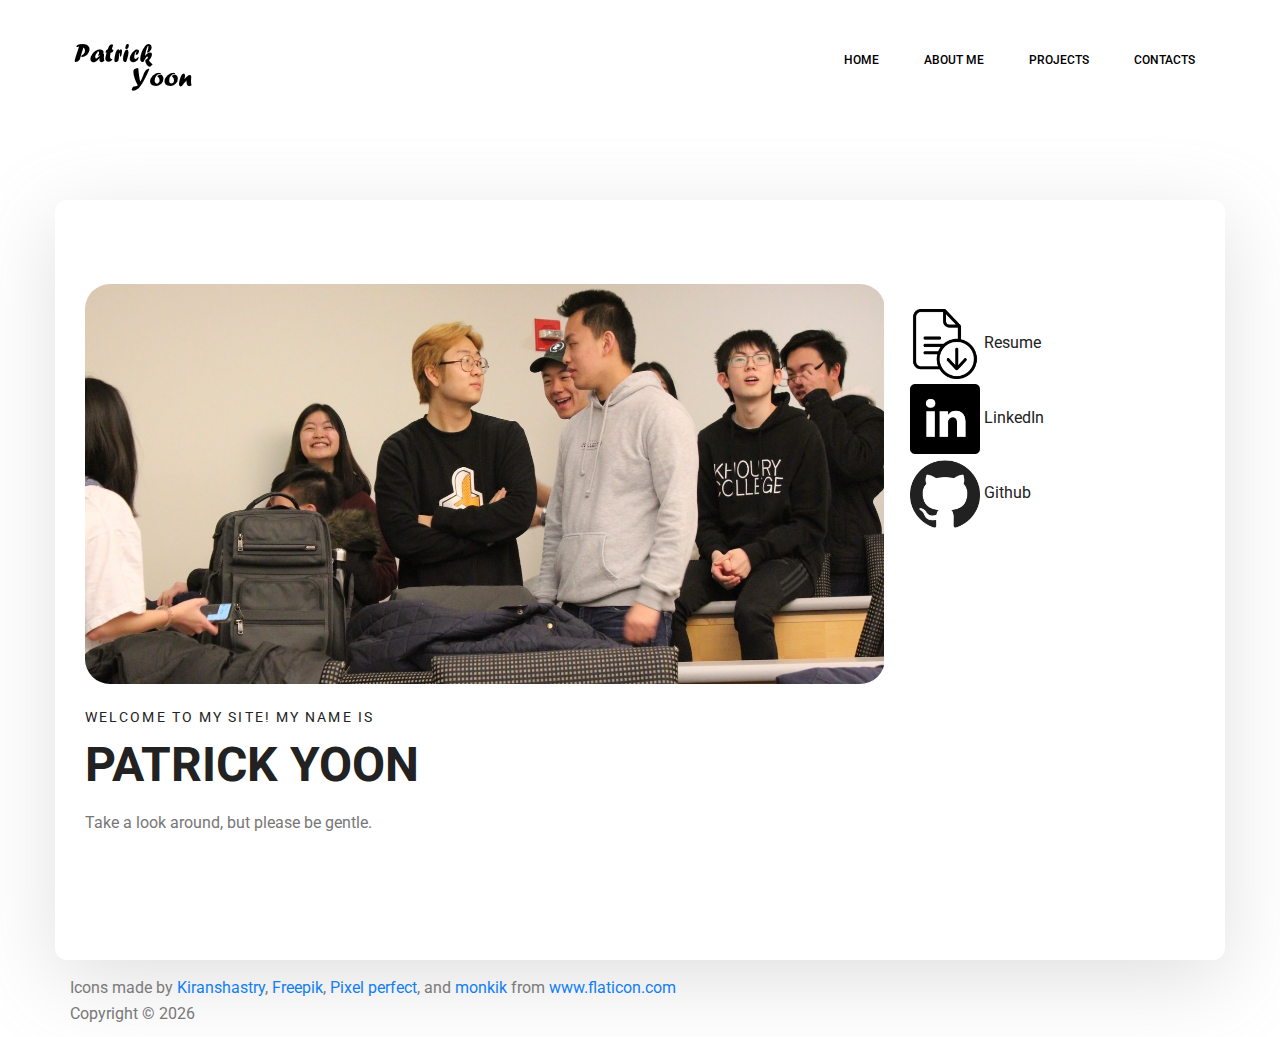
==== index.html @ 4c85ee20 "Final polish" ====
<!DOCTYPE html>

<html>

<head>
    <!-- Required meta tags -->
    <meta charset="utf-8">
    <meta name="viewport" content="width=device-width, initial-scale=1, shrink-to-fit=no">
    <link rel="icon" href="img/favicon_io/favicon.ico" type='image/x-icon' />
    <title>Patrick Yoon</title>
    <link rel="stylesheet" href="css/bootstrap.min.css">
    <link rel="stylesheet" href="css/bootstrap-theme.css">
    <link rel="stylesheet" href="css/bootstrap-theme.min.css">
    <link rel="stylesheet" href="css/bootstrap.css">
    <link rel="stylesheet" href="css/style.css">
    <link rel="stylesheet" href="css/responsive.css">
    <link rel="stylesheet" href="css/personalStyle.css">

    <script src="js/jquery-3.4.1.js"></script>
    <script src="js/popper.js"></script>
    <script src="js/bootstrap.min.js"></script>
</head>

<body>
    <!--header-->
    <header class="header_area">
        <div class="main_menu">
            <nav class="navbar navbar-expand-lg navbar-light">
                <div class="container box_1620">
                    <!--logo topleft-->

                    <a class="navbar-brand logo_h" href="index.html">
                        <img src="img/blackLogo.png" alt>
                    </a>
                    <button class="navbar-toggler" type="button" data-toggle="collapse" data-target="#navbarSupportedContent" aria-controls="navbarSupportedContent" aria-expanded="false" aria-label="Toggle navigation">
						<span class="icon-bar"></span>
						<span class="icon-bar"></span>
						<span class="icon-bar"></span>
					</button>
                    <div class="navbar-collapse offset collapse" id="navbarSupportedContent">
                        <ul class="nav navbar-nav menu_nav ml-auto">
                            <li class="nav-item active">
                                <a class="nav-link" href="index.html">Home</a>
                            </li>
                            <li class="nav-item">
                                <a class="nav-link" href="about.html">About me</a>
                            </li>
                            <li class="nav-item">
                                <a class="nav-link" href="projects.html">Projects</a>
                            </li>
                            <li class="nav-item">
                                <a class="nav-link" href="contact.html">Contacts</a>
                            </li>
                        </ul>
                    </div>
                </div>
            </nav>
        </div>
    </header>
    <!--home-->
    <section id="home" class="home_banner_area">
        <div class="container box_1620">
            <div class="banner_inner d-flex align-items-center">
                <div id="inBanner" class="banner_content">
                    <div id="mainImageDiv">
                        <!--class="d-flex"-->
                        <img id="mainImage" src="img/mainpic3.png" alt>
                    </div>
                    <div id="socialsAndLinks" class="media-body">
                        <ul class="list basic_info">
                            <li class="socialLists">
                                <a class="socialLinks" href="img/actualResume.pdf"><img src="img/download.png" class="socialImages"> Resume </a>

                            </li>
                            <li class="socialLists">
                                <a class="socialLinks" href="https://www.linkedin.com/in/yoonpatrick3/"><img src="img/linkedin.png" class="socialImages"> LinkedIn </a>
                            </li>
                            <li class="socialLists">
                                <a class="socialLinks" href="https://www.github.com/yoonpatrick3"><img src="img/github.png" class="socialImages"> Github </a>
                            </li>
                        </ul>
                    </div>
                    <div id="mainText">
                        <!--class="media-body "-->
                        <div class="personal_text ">
                            <h5>Welcome to my site! My name is</h5>
                            <h3>Patrick Yoon</h3>
                            <p>Take a look around, but please be gentle.</p>
                        </div>

                    </div>
                </div>

            </div>
        </div>
        </div>


    </section>

    <!--footer-->
    <footer id="footerArea">
        <div class="container">
            Icons made by <a href="https://www.flaticon.com/authors/kiranshastry" title="Kiranshastry">Kiranshastry</a>,
            <a href="https://www.flaticon.com/authors/freepik" title="Freepik">Freepik</a>,
            <a href="https://www.flaticon.com/authors/pixel-perfect" title="Pixel perfect">Pixel perfect</a>, and
            <a href="https://www.flaticon.com/authors/monkik" title="monkik">monkik</a> from <a href="https://www.flaticon.com/" title="Flaticon"> www.flaticon.com</a>
            <p>
                <!-- Link back to Colorlib can't be removed. Template is licensed under CC BY 3.0. -->
                Copyright &copy;
                <script>
                    document.write(new Date().getFullYear());
                </script>
            </p>
        </div>
    </footer>
</body>

</html>
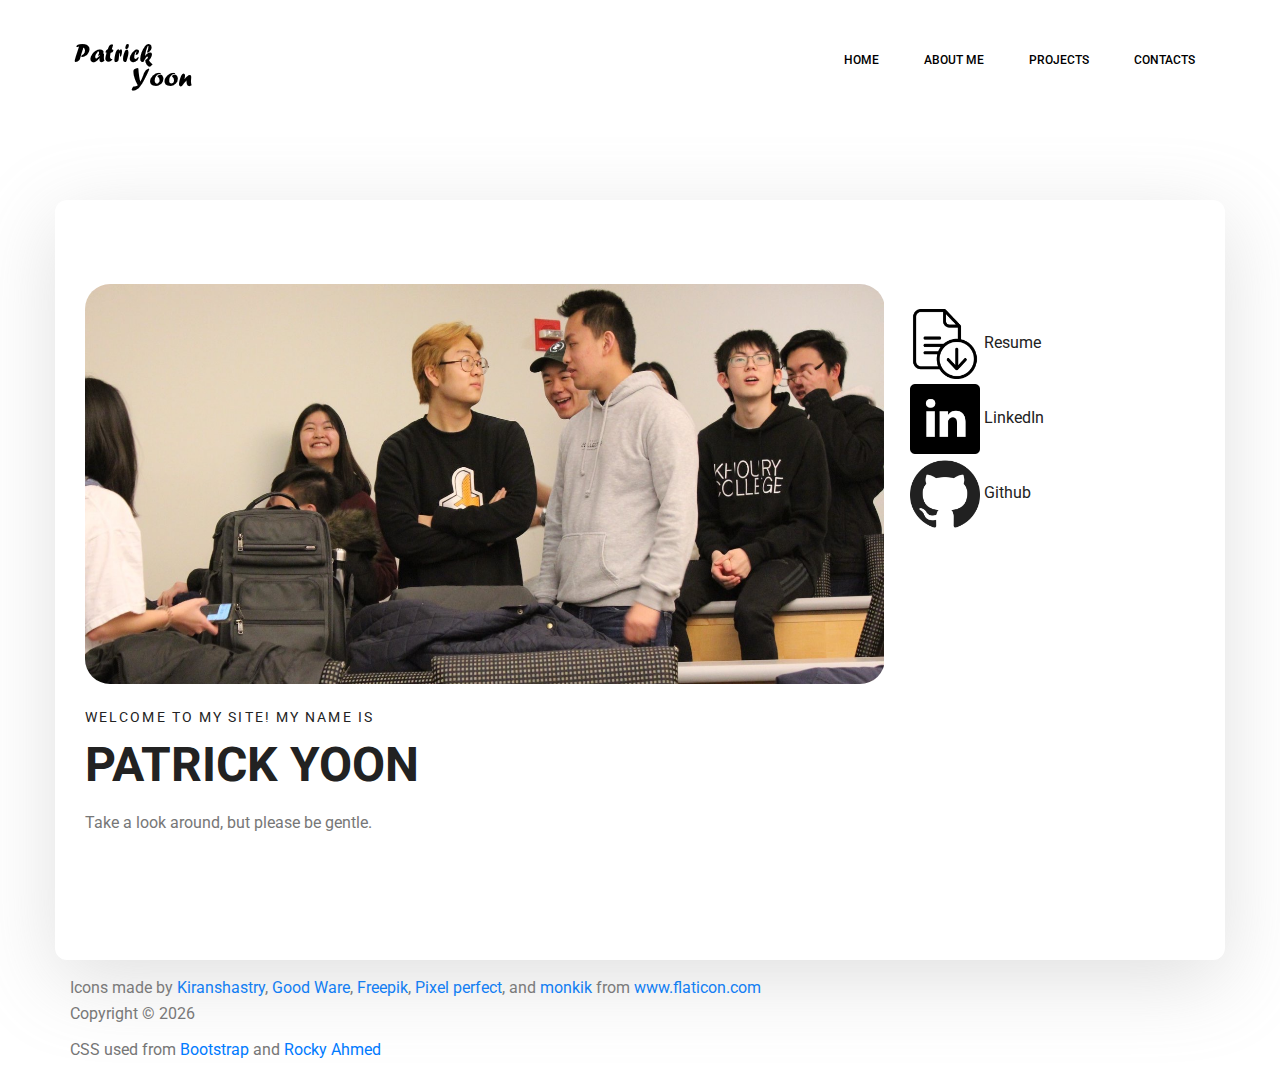
==== commit 318eae7b: "fixed footer tags" ====
--- a/index.html
+++ b/index.html
@@ -102,15 +102,18 @@
     <footer id="footerArea">
         <div class="container">
             Icons made by <a href="https://www.flaticon.com/authors/kiranshastry" title="Kiranshastry">Kiranshastry</a>,
+            <a href="https://www.flaticon.com/authors/good-ware" title="Good Ware">Good Ware</a>,
             <a href="https://www.flaticon.com/authors/freepik" title="Freepik">Freepik</a>,
             <a href="https://www.flaticon.com/authors/pixel-perfect" title="Pixel perfect">Pixel perfect</a>, and
             <a href="https://www.flaticon.com/authors/monkik" title="monkik">monkik</a> from <a href="https://www.flaticon.com/" title="Flaticon"> www.flaticon.com</a>
             <p>
-                <!-- Link back to Colorlib can't be removed. Template is licensed under CC BY 3.0. -->
                 Copyright &copy;
                 <script>
                     document.write(new Date().getFullYear());
                 </script>
+            </p>
+            <p>
+                CSS used from <a href="https://getbootstrap.com/"> Bootstrap</a> and <a href="http://wethemez.com">Rocky Ahmed</a>
             </p>
         </div>
     </footer>
--- a/css/style.css
+++ b/css/style.css
@@ -1,4132 +1,4132 @@
-/*----------------------------------------------------
-@File: Default Styles
-@Author: Rocky Ahmed
-@URL: http://wethemez.com
-Author E-mail: rockybd1995@gmail.com
-
-This file contains the styling for the actual theme, this
-is the file you need to edit to change the look of the
-theme.
----------------------------------------------------- */
-
-
-/*=====================================================================
-@Template Name: Builder Construction 
-@Author: Rocky Ahmed
-@Developed By: Rocky Ahmed
-@Developer URL: http://rocky.wethemez.com
-Author E-mail: rockybd1995@gmail.com
-
-@Default Styles
-
-Table of Content:
-01/ Variables
-02/ predefin
-03/ header
-04/ button
-05/ banner
-06/ breadcrumb
-07/ about
-08/ team
-09/ project 
-10/ price 
-11/ team 
-12/ blog 
-13/ video  
-14/ features  
-15/ career  
-16/ contact 
-17/ footer
-
-=====================================================================*/
-
-
-/*----------------------------------------------------*/
-
-
-/*font Variables*/
-
-
-/*Color Variables*/
-
-
-/*=================== fonts ====================*/
-
-@import url("https://fonts.googleapis.com/css?family=Heebo:300,400,700,900|Roboto:300,400,500,700");
-
-/*---------------------------------------------------- */
-
-
-/*----------------------------------------------------*/
-
-.list {
-    list-style: none;
-    margin: 0px;
-    padding: 0px;
-}
-
-a {
-    text-decoration: none;
-    transition: all 0.3s ease-in-out;
-}
-
-a:hover,
-a:focus {
-    text-decoration: none;
-    outline: none;
-}
-
-.row.m0 {
-    margin: 0px;
-}
-
-body {
-    line-height: 26px;
-    font-size: 16px;
-    font-family: "Roboto", sans-serif;
-    font-weight: normal;
-    color: #777777;
-}
-
-h1,
-h2,
-h3,
-h4,
-h5,
-h6 {
-    font-family: "Heebo", sans-serif;
-    font-weight: bold;
-}
-
-button:focus {
-    outline: none;
-    box-shadow: none;
-}
-
-.p0 {
-    padding-left: 0px;
-    padding-right: 0px;
-}
-
-.p_120 {
-    padding-top: 120px;
-    padding-bottom: 120px;
-}
-
-.p_100 {
-    padding-top: 100px;
-    padding-bottom: 100px;
-}
-
-.pad_top {
-    padding-top: 120px;
-}
-
-.pad_bt {
-    padding-bottom: 120px;
-}
-
-.mt-25 {
-    margin-top: 25px;
-}
-
-@media (min-width: 1200px) {
-    .container {
-        max-width: 1170px;
-    }
-}
-
-@media (min-width: 1620px) {
-    .box_1620 {
-        max-width: 1620px;
-        margin: auto;
-        width: 100%;
-        padding-left: 0px;
-        padding-right: 0px;
-    }
-}
-
-
-/* Main Title Area css
-============================================================================================ */
-
-.main_title {
-    text-align: left;
-    max-width: 670px;
-    margin: 0px auto 75px;
-}
-
-.main_title h2 {
-    font-family: "Heebo", sans-serif;
-    font-size: 36px;
-    color: #222222;
-    margin-bottom: 15px;
-    text-transform: uppercase;
-}
-
-.main_title p {
-    font-size: 16px;
-    font-family: "Roboto", sans-serif;
-    font-weight: normal;
-    line-height: 26px;
-    color: #777777;
-    margin-bottom: 0px;
-}
-
-
-/* End Main Title Area css
-============================================================================================ */
-
-
-/*---------------------------------------------------- */
-
-
-/*----------------------------------------------------*/
-
-body {
-    overflow-x: hidden;
-}
-
-.header_area {
-    position: absolute;
-    width: 100%;
-    top: 0;
-    left: 0;
-    z-index: 99;
-    transition: background 0.4s, all 0.3s linear;
-}
-
-.header_area .navbar {
-    background: transparent;
-    padding: 0px;
-    border: 0px;
-    border-radius: 0px;
-}
-
-.header_area .navbar .nav .nav-item {
-    margin-right: 45px;
-}
-
-.header_area .navbar .nav .nav-item .nav-link {
-    font: 500 12px/120px "Roboto", sans-serif;
-    text-transform: uppercase;
-    color: #000;
-    padding: 0px;
-    display: inline-block;
-}
-
-.header_area .navbar .nav .nav-item .nav-link:after {
-    display: none;
-}
-
-.header_area .navbar .nav .nav-item:hover .nav-link,
-.header_area .navbar .nav .nav-item.active .nav-link {
-    color: #000;
-}
-
-.header_area .navbar .nav .nav-item.submenu {
-    position: relative;
-}
-
-.header_area .navbar .nav .nav-item.submenu ul {
-    border: none;
-    padding: 0px;
-    border-radius: 0px;
-    box-shadow: none;
-    margin: 0px;
-    background: #fff;
-    box-shadow: 0px 3px 16px 0px rgba(255, 255, 255, 0.1);
-}
-
-@media (min-width: 992px) {
-    .header_area .navbar .nav .nav-item.submenu ul {
-        position: absolute;
-        top: 120%;
-        left: 0px;
-        min-width: 200px;
-        text-align: left;
-        opacity: 0;
-        transition: all 300ms ease-in;
-        visibility: hidden;
-        display: block;
-        border: none;
-        padding: 0px;
-        border-radius: 0px;
-    }
-}
-
-.header_area .navbar .nav .nav-item.submenu ul:before {
-    content: "";
-    width: 0;
-    height: 0;
-    border-style: solid;
-    border-width: 10px 10px 0 10px;
-    border-color: #eeeeee transparent transparent transparent;
-    position: absolute;
-    right: 24px;
-    top: 45px;
-    z-index: 3;
-    opacity: 0;
-    transition: all 400ms linear;
-}
-
-.header_area .navbar .nav .nav-item.submenu ul .nav-item {
-    display: block;
-    float: none;
-    margin-right: 0px;
-    border-bottom: 1px solid #ededed;
-    margin-left: 0px;
-    transition: all 0.4s linear;
-}
-
-.header_area .navbar .nav .nav-item.submenu ul .nav-item .nav-link {
-    line-height: 45px;
-    color: #fff;
-    padding: 0px 30px;
-    transition: all 150ms linear;
-    display: block;
-    margin-right: 0px;
-}
-
-.header_area .navbar .nav .nav-item.submenu ul .nav-item:last-child {
-    border-bottom: none;
-}
-
-.header_area .navbar .nav .nav-item.submenu ul .nav-item:hover .nav-link {
-    background: #766dff;
-    color: #fff;
-}
-
-@media (min-width: 992px) {
-    .header_area .navbar .nav .nav-item.submenu:hover ul {
-        visibility: visible;
-        opacity: 1;
-        top: 100%;
-    }
-}
-
-.header_area .navbar .nav .nav-item.submenu:hover ul .nav-item {
-    margin-top: 0px;
-}
-
-.header_area .navbar .nav .nav-item:last-child {
-    margin-right: 0px;
-}
-
-.header_area .navbar .search {
-    font-size: 12px;
-    line-height: 60px;
-    display: inline-block;
-    color: #000;
-    margin-left: 80px;
-}
-
-.header_area .navbar .search i {
-    font-weight: 600;
-}
-
-.header_area.navbar_fixed .main_menu {
-    position: fixed;
-    width: 100%;
-    top: -70px;
-    left: 0;
-    right: 0;
-    background: #000;
-    transform: translateY(70px);
-    transition: transform 500ms ease, background 500ms ease;
-    -webkit-transition: transform 500ms ease, background 500ms ease;
-    box-shadow: 0px 3px 16px 0px rgba(0, 0, 0, 0.1);
-}
-
-.header_area.navbar_fixed .main_menu .navbar .nav .nav-item .nav-link {
-    line-height: 70px;
-}
-
-.top_menu {
-    background: #f9f9ff;
-}
-
-.top_menu .header_social li {
-    display: inline-block;
-    margin-right: 15px;
-}
-
-.top_menu .header_social li a {
-    font-size: 14px;
-    color: #777777;
-    display: inline-block;
-    line-height: 42px;
-    transition: all 300ms linear 0s;
-}
-
-.top_menu .header_social li:last-child {
-    margin-right: 0px;
-}
-
-.top_menu .header_social li:hover a {
-    color: #766dff;
-}
-
-.top_menu .dn_btn {
-    line-height: 42px;
-    display: inline-block;
-    font-size: 12px;
-    margin-right: 30px;
-    font-family: "Roboto", sans-serif;
-    font-weight: normal;
-    color: #777777;
-    transition: all 300ms linear 0s;
-}
-
-.top_menu .dn_btn:hover {
-    color: #766dff;
-}
-
-.top_menu .dn_btn:last-child {
-    margin-right: 0px;
-}
-
-.top_menu .lan_pack {
-    height: 30px;
-    border: 1px solid #eeeeee;
-    border-radius: 3px;
-    line-height: 28px;
-    font-size: 12px;
-    font-family: "Roboto", sans-serif;
-    font-weight: 500;
-    padding-left: 19px;
-    padding-right: 36px;
-    color: #777777;
-    background: #f9f9ff;
-    margin-right: 5px;
-    margin-top: 8px;
-}
-
-.top_menu .lan_pack .current {
-    color: #777777;
-}
-
-.top_menu .lan_pack:after {
-    content: "\f0d7";
-    border: none !important;
-    font: normal normal normal 12px/1 FontAwesome;
-    transform: rotate(0deg);
-    height: auto;
-    margin-top: -6px;
-    right: 20px;
-}
-
-
-/*---------------------------------------------------- */
-
-
-/*----------------------------------------------------*/
-
-
-/* Home Banner Area css
-============================================================================================ */
-
-.home_banner_area {
-    position: relative;
-    z-index: 1;
-    background: #fff;
-    /*background-image: -webkit-linear-gradient(0deg, #766dff 0%, #88f3ff 100%);
-    background-image: -ms-linear-gradient(0deg, #766dff 0%, #88f3ff 100%);*/
-    margin-bottom: 200px;
-}
-
-.home_banner_area .box_1620 {
-    min-height: 700px;
-    border-radius: 12px;
-    position: relative;
-    bottom: -200px;
-    background: #fff;
-    padding: 30px;
-    box-shadow: 0px 20px 80px 0px rgba(153, 153, 153, 0.3);
-}
-
-.home_banner_area .banner_inner {
-    position: relative;
-    width: 100%;
-    min-height: 700px;
-    display: none;
-}
-
-.home_banner_area .banner_inner .banner_content {
-    color: #222222;
-    vertical-align: middle;
-    align-self: center;
-    text-align: left;
-}
-
-.home_banner_area .banner_inner .banner_content .media .d-flex {
-    padding-right: 50px;
-}
-
-.home_banner_area .banner_inner .banner_content .media .media-body {
-    vertical-align: middle;
-    align-self: center;
-}
-
-.blog_banner {
-    min-height: 780px;
-    position: relative;
-    z-index: 1;
-    overflow: hidden;
-    margin-bottom: 0px;
-}
-
-.blog_banner .banner_inner {
-    background: #04091e;
-    position: relative;
-    overflow: hidden;
-    width: 100%;
-    min-height: 780px;
-    z-index: 1;
-}
-
-.blog_banner .banner_inner .overlay {
-    background: url(../img/banner/banner-2.jpg) no-repeat scroll center center;
-    opacity: .5;
-    height: 125%;
-    position: absolute;
-    left: 0px;
-    top: 0px;
-    width: 100%;
-    z-index: -1;
-}
-
-.blog_banner .banner_inner .blog_b_text {
-    max-width: 700px;
-    margin: auto;
-    color: #fff;
-}
-
-.blog_banner .banner_inner .blog_b_text h2 {
-    font-size: 60px;
-    font-weight: bold;
-    font-family: "Heebo", sans-serif;
-    line-height: 66px;
-    margin-bottom: 15px;
-    text-transform: uppercase;
-}
-
-.blog_banner .banner_inner .blog_b_text p {
-    font-size: 16px;
-    margin-bottom: 35px;
-}
-
-.blog_banner .banner_inner .blog_b_text .white_bg_btn {
-    line-height: 42px;
-    padding: 0px 45px;
-    border-radius: 5px;
-}
-
-.banner_box {
-    max-width: 1620px;
-    margin: auto;
-}
-
-.banner_area {
-    position: relative;
-    z-index: 1;
-    min-height: 350px;
-    background-image: -moz-linear-gradient(0deg, #766dff 0%, #88f3ff 100%);
-    background-image: -webkit-linear-gradient(0deg, #766dff 0%, #88f3ff 100%);
-    background-image: -ms-linear-gradient(0deg, #766dff 0%, #88f3ff 100%);
-    margin-bottom: 120px;
-}
-
-.banner_area .box_1620 {
-    background: #fff;
-    min-height: 360px;
-    border-radius: 12px;
-    position: relative;
-    bottom: -120px;
-    box-shadow: 0px 20px 80px 0px rgba(153, 153, 153, 0.3);
-}
-
-.banner_area .banner_inner {
-    position: relative;
-    overflow: hidden;
-    width: 100%;
-    min-height: 360px;
-    z-index: 1;
-}
-
-.banner_area .banner_inner .banner_content h2 {
-    color: #222222;
-    font-size: 48px;
-    font-family: "Heebo", sans-serif;
-    margin-bottom: 0px;
-    font-weight: bold;
-}
-
-.banner_area .banner_inner .banner_content .page_link a {
-    font-size: 14px;
-    color: #222222;
-    font-family: "Roboto", sans-serif;
-    margin-right: 32px;
-    position: relative;
-}
-
-.banner_area .banner_inner .banner_content .page_link a:before {
-    content: "\e87a";
-    font-family: 'Linearicons-Free';
-    position: absolute;
-    right: -25px;
-    top: 50%;
-    transform: translateY(-50%);
-}
-
-.banner_area .banner_inner .banner_content .page_link a:last-child {
-    margin-right: 0px;
-}
-
-.banner_area .banner_inner .banner_content .page_link a:last-child:before {
-    display: none;
-}
-
-.banner_area .banner_inner .banner_content .page_link a:hover {
-    color: #766dff;
-}
-
-
-/* End Home Banner Area css
-============================================================================================ */
-
-
-/*---------------------------------------------------- */
-
-
-/*----------------------------------------------------*/
-
-
-/* Latest Blog Area css
-============================================================================================ */
-
-.latest_blog_inner {
-    margin-bottom: -30px;
-}
-
-.l_blog_item {
-    margin-bottom: 30px;
-}
-
-.l_blog_item .date {
-    font-size: 13px;
-    font-family: "Roboto", sans-serif;
-    font-weight: normal;
-    color: #777777;
-    margin-top: 20px;
-    display: block;
-    margin-bottom: 15px;
-}
-
-.l_blog_item h4 {
-    font-size: 18px;
-    line-height: 24px;
-    color: #222222;
-    border-bottom: 1px solid #eeeeee;
-    padding-bottom: 20px;
-    margin-bottom: 20px;
-    transition: all 300ms linear 0s;
-}
-
-.l_blog_item p {
-    margin-bottom: 0px;
-}
-
-.l_blog_item:hover h4 {
-    color: #766dff;
-}
-
-
-/* End Latest Blog Area css
-============================================================================================ */
-
-
-/*================= latest_blog_area css =============*/
-
-.single-recent-blog-post {
-    margin-bottom: 30px;
-}
-
-.single-recent-blog-post .thumb {
-    overflow: hidden;
-}
-
-.single-recent-blog-post .thumb img {
-    transition: all 0.7s linear;
-}
-
-.single-recent-blog-post .details {
-    padding-top: 30px;
-}
-
-.single-recent-blog-post .details .sec_h4 {
-    line-height: 24px;
-    padding: 10px 0px 13px;
-    transition: all 0.3s linear;
-}
-
-.single-recent-blog-post .details .sec_h4:hover {
-    color: #777777;
-}
-
-.single-recent-blog-post .date {
-    font-size: 14px;
-    line-height: 24px;
-    font-weight: 400;
-}
-
-.single-recent-blog-post:hover img {
-    transform: scale(1.23) rotate(10deg);
-}
-
-.tags .tag_btn {
-    font-size: 12px;
-    font-weight: 500;
-    line-height: 20px;
-    border: 1px solid #eeeeee;
-    display: inline-block;
-    padding: 1px 18px;
-    text-align: center;
-    color: #222222;
-}
-
-.tags .tag_btn:before {
-    background: #766dff;
-}
-
-.tags .tag_btn+.tag_btn {
-    margin-left: 2px;
-}
-
-
-/*========= blog_categorie_area css ===========*/
-
-.blog_categorie_area {
-    padding-top: 80px;
-    padding-bottom: 80px;
-}
-
-.categories_post {
-    position: relative;
-    text-align: center;
-    cursor: pointer;
-}
-
-.categories_post img {
-    max-width: 100%;
-}
-
-.categories_post .categories_details {
-    position: absolute;
-    top: 20px;
-    left: 20px;
-    right: 20px;
-    bottom: 20px;
-    background: rgba(34, 34, 34, 0.8);
-    color: #fff;
-    transition: all 0.3s linear;
-    display: flex;
-    align-items: center;
-    justify-content: center;
-}
-
-.categories_post .categories_details h5 {
-    margin-bottom: 0px;
-    font-size: 18px;
-    line-height: 26px;
-    text-transform: uppercase;
-    color: #fff;
-    position: relative;
-}
-
-.categories_post .categories_details p {
-    font-weight: 300;
-    font-size: 14px;
-    line-height: 26px;
-    margin-bottom: 0px;
-}
-
-.categories_post .categories_details .border_line {
-    margin: 10px 0px;
-    background: #fff;
-    width: 100%;
-    height: 1px;
-}
-
-.categories_post:hover .categories_details {
-    background-image: -moz-linear-gradient(0deg, #766dff 0%, #88f3ff 100%);
-    background-image: -webkit-linear-gradient(0deg, #766dff 0%, #88f3ff 100%);
-    background-image: -ms-linear-gradient(0deg, #766dff 0%, #88f3ff 100%);
-    opacity: 0.851;
-}
-
-
-/*============ blog_left_sidebar css ==============*/
-
-.blog_item {
-    margin-bottom: 40px;
-}
-
-.blog_info {
-    padding-top: 30px;
-}
-
-.blog_info .post_tag {
-    padding-bottom: 20px;
-}
-
-.blog_info .post_tag a {
-    font: 300 14px/21px "Roboto", sans-serif;
-    color: #222222;
-}
-
-.blog_info .post_tag a:hover {
-    color: #777777;
-}
-
-.blog_info .post_tag a.active {
-    color: #766dff;
-}
-
-.blog_info .blog_meta li a {
-    font: 300 14px/20px "Roboto", sans-serif;
-    color: #777777;
-    vertical-align: middle;
-    padding-bottom: 12px;
-    display: inline-block;
-}
-
-.blog_info .blog_meta li a i {
-    color: #222222;
-    font-size: 16px;
-    font-weight: 600;
-    padding-left: 15px;
-    line-height: 20px;
-    vertical-align: middle;
-}
-
-.blog_info .blog_meta li a:hover {
-    color: #766dff;
-}
-
-.blog_post img {
-    max-width: 100%;
-}
-
-.blog_details {
-    padding-top: 20px;
-}
-
-.blog_details h2 {
-    font-size: 24px;
-    line-height: 36px;
-    color: #222222;
-    font-weight: 600;
-    transition: all 0.3s linear;
-}
-
-.blog_details h2:hover {
-    color: #766dff;
-}
-
-.blog_details p {
-    margin-bottom: 26px;
-}
-
-.view_btn {
-    font-size: 14px;
-    line-height: 36px;
-    display: inline-block;
-    color: #222222;
-    font-weight: 500;
-    padding: 0px 30px;
-    background: #fff;
-}
-
-.blog_right_sidebar {
-    border: 1px solid #eeeeee;
-    background: #fafaff;
-    padding: 30px;
-}
-
-.blog_right_sidebar .widget_title {
-    font-size: 18px;
-    line-height: 25px;
-    background: #766dff;
-    text-align: center;
-    color: #fff;
-    padding: 8px 0px;
-    margin-bottom: 30px;
-}
-
-.blog_right_sidebar .search_widget .input-group .form-control {
-    font-size: 14px;
-    line-height: 29px;
-    border: 0px;
-    width: 100%;
-    font-weight: 300;
-    color: #fff;
-    padding-left: 20px;
-    border-radius: 45px;
-    z-index: 0;
-    background: #766dff;
-}
-
-.blog_right_sidebar .search_widget .input-group .form-control.placeholder {
-    color: #fff;
-}
-
-.blog_right_sidebar .search_widget .input-group .form-control:-moz-placeholder {
-    color: #fff;
-}
-
-.blog_right_sidebar .search_widget .input-group .form-control::-moz-placeholder {
-    color: #fff;
-}
-
-.blog_right_sidebar .search_widget .input-group .form-control::-webkit-input-placeholder {
-    color: #fff;
-}
-
-.blog_right_sidebar .search_widget .input-group .form-control:focus {
-    box-shadow: none;
-}
-
-.blog_right_sidebar .search_widget .input-group .btn-default {
-    position: absolute;
-    right: 20px;
-    background: transparent;
-    border: 0px;
-    box-shadow: none;
-    font-size: 14px;
-    color: #fff;
-    padding: 0px;
-    top: 50%;
-    transform: translateY(-50%);
-    z-index: 1;
-}
-
-.blog_right_sidebar .author_widget {
-    text-align: center;
-}
-
-.blog_right_sidebar .author_widget h4 {
-    font-size: 18px;
-    line-height: 20px;
-    color: #222222;
-    margin-bottom: 5px;
-    margin-top: 30px;
-}
-
-.blog_right_sidebar .author_widget p {
-    margin-bottom: 0px;
-}
-
-.blog_right_sidebar .author_widget .social_icon {
-    padding: 7px 0px 15px;
-}
-
-.blog_right_sidebar .author_widget .social_icon a {
-    font-size: 14px;
-    color: #222222;
-    transition: all 0.2s linear;
-}
-
-.blog_right_sidebar .author_widget .social_icon a+a {
-    margin-left: 20px;
-}
-
-.blog_right_sidebar .author_widget .social_icon a:hover {
-    color: #766dff;
-}
-
-.blog_right_sidebar .popular_post_widget .post_item .media-body {
-    justify-content: center;
-    align-self: center;
-    padding-left: 20px;
-}
-
-.blog_right_sidebar .popular_post_widget .post_item .media-body h3 {
-    font-size: 14px;
-    line-height: 20px;
-    color: #222222;
-    margin-bottom: 4px;
-    transition: all 0.3s linear;
-}
-
-.blog_right_sidebar .popular_post_widget .post_item .media-body h3:hover {
-    color: #766dff;
-}
-
-.blog_right_sidebar .popular_post_widget .post_item .media-body p {
-    font-size: 12px;
-    line-height: 21px;
-    margin-bottom: 0px;
-}
-
-.blog_right_sidebar .popular_post_widget .post_item+.post_item {
-    margin-top: 20px;
-}
-
-.blog_right_sidebar .post_category_widget .cat-list li {
-    border-bottom: 2px dotted #eee;
-    transition: all 0.3s ease 0s;
-    padding-bottom: 12px;
-}
-
-.blog_right_sidebar .post_category_widget .cat-list li a {
-    font-size: 14px;
-    line-height: 20px;
-    color: #777;
-}
-
-.blog_right_sidebar .post_category_widget .cat-list li a p {
-    margin-bottom: 0px;
-}
-
-.blog_right_sidebar .post_category_widget .cat-list li+li {
-    padding-top: 15px;
-}
-
-.blog_right_sidebar .post_category_widget .cat-list li:hover {
-    border-color: #766dff;
-}
-
-.blog_right_sidebar .post_category_widget .cat-list li:hover a {
-    color: #766dff;
-}
-
-.blog_right_sidebar .newsletter_widget {
-    text-align: center;
-}
-
-.blog_right_sidebar .newsletter_widget .form-group {
-    margin-bottom: 8px;
-}
-
-.blog_right_sidebar .newsletter_widget .input-group-prepend {
-    margin-right: -1px;
-}
-
-.blog_right_sidebar .newsletter_widget .input-group-text {
-    background: #fff;
-    border-radius: 0px;
-    vertical-align: top;
-    font-size: 12px;
-    line-height: 36px;
-    padding: 0px 0px 0px 15px;
-    border: 1px solid #eeeeee;
-    border-right: 0px;
-}
-
-.blog_right_sidebar .newsletter_widget .form-control {
-    font-size: 12px;
-    line-height: 24px;
-    color: #cccccc;
-    border: 1px solid #eeeeee;
-    border-left: 0px;
-    border-radius: 0px;
-}
-
-.blog_right_sidebar .newsletter_widget .form-control.placeholder {
-    color: #cccccc;
-}
-
-.blog_right_sidebar .newsletter_widget .form-control:-moz-placeholder {
-    color: #cccccc;
-}
-
-.blog_right_sidebar .newsletter_widget .form-control::-moz-placeholder {
-    color: #cccccc;
-}
-
-.blog_right_sidebar .newsletter_widget .form-control::-webkit-input-placeholder {
-    color: #cccccc;
-}
-
-.blog_right_sidebar .newsletter_widget .form-control:focus {
-    outline: none;
-    box-shadow: none;
-}
-
-.blog_right_sidebar .newsletter_widget .bbtns {
-    background: #766dff;
-    color: #fff;
-    font-size: 12px;
-    line-height: 38px;
-    display: inline-block;
-    font-weight: 500;
-    padding: 0px 24px 0px 24px;
-    border-radius: 0;
-}
-
-.blog_right_sidebar .newsletter_widget .text-bottom {
-    font-size: 12px;
-}
-
-.blog_right_sidebar .tag_cloud_widget ul li {
-    display: inline-block;
-}
-
-.blog_right_sidebar .tag_cloud_widget ul li a {
-    display: inline-block;
-    border: 1px solid #eee;
-    background: #fff;
-    padding: 0px 13px;
-    margin-bottom: 8px;
-    transition: all 0.3s ease 0s;
-    color: #222222;
-    font-size: 12px;
-}
-
-.blog_right_sidebar .tag_cloud_widget ul li a:hover {
-    background-image: -moz-linear-gradient(0deg, #766dff 0%, #88f3ff 100%);
-    background-image: -webkit-linear-gradient(0deg, #766dff 0%, #88f3ff 100%);
-    background-image: -ms-linear-gradient(0deg, #766dff 0%, #88f3ff 100%);
-    color: #fff;
-}
-
-.blog_right_sidebar .br {
-    width: 100%;
-    height: 1px;
-    background: #eeeeee;
-    margin: 30px 0px;
-}
-
-.blog-pagination {
-    padding-top: 25px;
-    padding-bottom: 95px;
-}
-
-.blog-pagination .page-link {
-    border-radius: 0;
-}
-
-.blog-pagination .page-item {
-    border: none;
-}
-
-.page-link {
-    background: transparent;
-    font-weight: 400;
-}
-
-.blog-pagination .page-item.active .page-link {
-    background-color: #766dff;
-    border-color: transparent;
-    color: #fff;
-}
-
-.blog-pagination .page-link {
-    position: relative;
-    display: block;
-    padding: 0.5rem 0.75rem;
-    margin-left: -1px;
-    line-height: 1.25;
-    color: #8a8a8a;
-    border: none;
-}
-
-.blog-pagination .page-link .lnr {
-    font-weight: 600;
-}
-
-.blog-pagination .page-item:last-child .page-link,
-.blog-pagination .page-item:first-child .page-link {
-    border-radius: 0;
-}
-
-.blog-pagination .page-link:hover {
-    color: #fff;
-    text-decoration: none;
-    background-color: #766dff;
-    border-color: #eee;
-}
-
-
-/*============ Start Blog Single Styles  =============*/
-
-.single-post-area .social-links {
-    padding-top: 10px;
-}
-
-.single-post-area .social-links li {
-    display: inline-block;
-    margin-bottom: 10px;
-}
-
-.single-post-area .social-links li a {
-    color: #cccccc;
-    padding: 7px;
-    font-size: 14px;
-    transition: all 0.2s linear;
-}
-
-.single-post-area .social-links li a:hover {
-    color: #222222;
-}
-
-.single-post-area .blog_details {
-    padding-top: 26px;
-}
-
-.single-post-area .blog_details p {
-    margin-bottom: 10px;
-}
-
-.single-post-area .quotes {
-    margin-top: 20px;
-    margin-bottom: 30px;
-    padding: 24px 35px 24px 30px;
-    background-color: white;
-    box-shadow: -20.84px 21.58px 30px 0px rgba(176, 176, 176, 0.1);
-    font-size: 14px;
-    line-height: 24px;
-    color: #777;
-    font-style: italic;
-}
-
-.single-post-area .arrow {
-    position: absolute;
-}
-
-.single-post-area .arrow .lnr {
-    font-size: 20px;
-    font-weight: 600;
-}
-
-.single-post-area .thumb .overlay-bg {
-    background: rgba(0, 0, 0, 0.8);
-}
-
-.single-post-area .navigation-area {
-    border-top: 1px solid #eee;
-    padding-top: 30px;
-    margin-top: 60px;
-}
-
-.single-post-area .navigation-area p {
-    margin-bottom: 0px;
-}
-
-.single-post-area .navigation-area h4 {
-    font-size: 18px;
-    line-height: 25px;
-    color: #222222;
-}
-
-.single-post-area .navigation-area .nav-left {
-    text-align: left;
-}
-
-.single-post-area .navigation-area .nav-left .thumb {
-    margin-right: 20px;
-    background: #000;
-}
-
-.single-post-area .navigation-area .nav-left .thumb img {
-    transition: all 300ms linear 0s;
-}
-
-.single-post-area .navigation-area .nav-left .lnr {
-    margin-left: 20px;
-    opacity: 0;
-    transition: all 300ms linear 0s;
-}
-
-.single-post-area .navigation-area .nav-left:hover .lnr {
-    opacity: 1;
-}
-
-.single-post-area .navigation-area .nav-left:hover .thumb img {
-    opacity: .5;
-}
-
-@media (max-width: 767px) {
-    .single-post-area .navigation-area .nav-left {
-        margin-bottom: 30px;
-    }
-}
-
-.single-post-area .navigation-area .nav-right {
-    text-align: right;
-}
-
-.single-post-area .navigation-area .nav-right .thumb {
-    margin-left: 20px;
-    background: #000;
-}
-
-.single-post-area .navigation-area .nav-right .thumb img {
-    transition: all 300ms linear 0s;
-}
-
-.single-post-area .navigation-area .nav-right .lnr {
-    margin-right: 20px;
-    opacity: 0;
-    transition: all 300ms linear 0s;
-}
-
-.single-post-area .navigation-area .nav-right:hover .lnr {
-    opacity: 1;
-}
-
-.single-post-area .navigation-area .nav-right:hover .thumb img {
-    opacity: .5;
-}
-
-@media (max-width: 991px) {
-    .single-post-area .sidebar-widgets {
-        padding-bottom: 0px;
-    }
-}
-
-.comments-area {
-    background: #fafaff;
-    border: 1px solid #eee;
-    padding: 50px 30px;
-    margin-top: 50px;
-}
-
-@media (max-width: 414px) {
-    .comments-area {
-        padding: 50px 8px;
-    }
-}
-
-.comments-area h4 {
-    text-align: center;
-    margin-bottom: 50px;
-    color: #222222;
-    font-size: 18px;
-}
-
-.comments-area h5 {
-    font-size: 16px;
-    margin-bottom: 0px;
-}
-
-.comments-area a {
-    color: #222222;
-}
-
-.comments-area .comment-list {
-    padding-bottom: 48px;
-}
-
-.comments-area .comment-list:last-child {
-    padding-bottom: 0px;
-}
-
-.comments-area .comment-list.left-padding {
-    padding-left: 25px;
-}
-
-@media (max-width: 413px) {
-    .comments-area .comment-list .single-comment h5 {
-        font-size: 12px;
-    }
-    .comments-area .comment-list .single-comment .date {
-        font-size: 11px;
-    }
-    .comments-area .comment-list .single-comment .comment {
-        font-size: 10px;
-    }
-}
-
-.comments-area .thumb {
-    margin-right: 20px;
-}
-
-.comments-area .date {
-    font-size: 13px;
-    color: #cccccc;
-    margin-bottom: 13px;
-}
-
-.comments-area .comment {
-    color: #777777;
-    margin-bottom: 0px;
-}
-
-.comments-area .btn-reply {
-    background-color: #fff;
-    color: #222222;
-    border: 1px solid #eee;
-    padding: 2px 18px;
-    font-size: 12px;
-    display: block;
-    font-weight: 600;
-    transition: all 300ms linear 0s;
-}
-
-.comments-area .btn-reply:hover {
-    background-color: #766dff;
-    color: #fff;
-}
-
-.comment-form {
-    background: #fafaff;
-    text-align: center;
-    border: 1px solid #eee;
-    padding: 47px 30px 43px;
-    margin-top: 50px;
-    margin-bottom: 0px;
-}
-
-.comment-form h4 {
-    text-align: center;
-    margin-bottom: 50px;
-    font-size: 18px;
-    line-height: 22px;
-    color: #222222;
-}
-
-.comment-form .name {
-    padding-left: 0px;
-}
-
-@media (max-width: 767px) {
-    .comment-form .name {
-        padding-right: 0px;
-        margin-bottom: 1rem;
-    }
-}
-
-.comment-form .email {
-    padding-right: 0px;
-}
-
-@media (max-width: 991px) {
-    .comment-form .email {
-        padding-left: 0px;
-    }
-}
-
-.comment-form .form-control {
-    padding: 8px 20px;
-    background: #fff;
-    border: none;
-    border-radius: 0px;
-    width: 100%;
-    font-size: 14px;
-    color: #777777;
-    border: 1px solid transparent;
-}
-
-.comment-form .form-control:focus {
-    box-shadow: none;
-    border: 1px solid #eee;
-}
-
-.comment-form textarea.form-control {
-    height: 140px;
-    resize: none;
-}
-
-.comment-form ::-webkit-input-placeholder {
-    /* Chrome/Opera/Safari */
-    font-size: 13px;
-    color: #777;
-}
-
-.comment-form ::-moz-placeholder {
-    /* Firefox 19+ */
-    font-size: 13px;
-    color: #777;
-}
-
-.comment-form :-ms-input-placeholder {
-    /* IE 10+ */
-    font-size: 13px;
-    color: #777;
-}
-
-.comment-form :-moz-placeholder {
-    /* Firefox 18- */
-    font-size: 13px;
-    color: #777;
-}
-
-
-/*============ End Blog Single Styles  =============*/
-
-
-/*---------------------------------------------------- */
-
-
-/*----------------------------------------------------*/
-
-
-/* Reservation Form Area css
-============================================================================================ */
-
-.reservation_form_area .res_form_inner {
-    max-width: 555px;
-    margin: auto;
-    box-shadow: 0px 10px 30px 0px rgba(153, 153, 153, 0.1);
-    padding: 75px 50px;
-    position: relative;
-}
-
-.reservation_form_area .res_form_inner:before {
-    content: "";
-    background: url(../img/contact-shap-1.png);
-    position: absolute;
-    left: -125px;
-    height: 421px;
-    width: 98px;
-    top: 50%;
-    transform: translateY(-50%);
-}
-
-.reservation_form_area .res_form_inner:after {
-    content: "";
-    background: url(../img/contact-shap-2.png);
-    position: absolute;
-    right: -125px;
-    height: 421px;
-    width: 98px;
-    top: 50%;
-    transform: translateY(-50%);
-}
-
-.reservation_form .form-group input {
-    height: 40px;
-    border-radius: 0px;
-    border: 1px solid #eeeeee;
-    outline: none;
-    box-shadow: none;
-    padding: 0px 15px;
-    font-size: 13px;
-    font-family: "Roboto", sans-serif;
-    font-weight: 300;
-    color: #999999;
-}
-
-.reservation_form .form-group input.placeholder {
-    font-size: 13px;
-    font-family: "Roboto", sans-serif;
-    font-weight: 300;
-    color: #999999;
-}
-
-.reservation_form .form-group input:-moz-placeholder {
-    font-size: 13px;
-    font-family: "Roboto", sans-serif;
-    font-weight: 300;
-    color: #999999;
-}
-
-.reservation_form .form-group input::-moz-placeholder {
-    font-size: 13px;
-    font-family: "Roboto", sans-serif;
-    font-weight: 300;
-    color: #999999;
-}
-
-.reservation_form .form-group input::-webkit-input-placeholder {
-    font-size: 13px;
-    font-family: "Roboto", sans-serif;
-    font-weight: 300;
-    color: #999999;
-}
-
-.reservation_form .form-group .res_select {
-    height: 40px;
-    border: 1px solid #eeeeee;
-    border-radius: 0px;
-    width: 100%;
-    padding: 0px 15px;
-    line-height: 36px;
-}
-
-.reservation_form .form-group .res_select .current {
-    font-size: 13px;
-    font-family: "Roboto", sans-serif;
-    font-weight: 300;
-    color: #999999;
-}
-
-.reservation_form .form-group .res_select:after {
-    content: "\e874";
-    font-family: 'Linearicons-Free';
-    color: #cccccc;
-    transform: rotate(0deg);
-    border: none;
-    margin-top: -17px;
-    font-size: 13px;
-    right: 22px;
-}
-
-.reservation_form .form-group:last-child {
-    text-align: center;
-}
-
-
-/* End Reservation Form Area css
-============================================================================================ */
-
-
-/*============== contact_area css ================*/
-
-.mapBox {
-    height: 420px;
-    margin-bottom: 80px;
-}
-
-.contact_info .info_item {
-    position: relative;
-    padding-left: 45px;
-}
-
-.contact_info .info_item i {
-    position: absolute;
-    left: 0;
-    top: 0;
-    font-size: 20px;
-    line-height: 24px;
-    color: #766dff;
-    font-weight: 600;
-}
-
-.contact_info .info_item h6 {
-    font-size: 16px;
-    line-height: 24px;
-    color: "Roboto", sans-serif;
-    font-weight: bold;
-    margin-bottom: 0px;
-    color: #222222;
-}
-
-.contact_info .info_item h6 a {
-    color: #222222;
-}
-
-.contact_info .info_item p {
-    font-size: 14px;
-    line-height: 24px;
-    padding: 2px 0px;
-}
-
-.contact_form .form-group {
-    margin-bottom: 10px;
-}
-
-.contact_form .form-group .form-control {
-    font-size: 13px;
-    line-height: 26px;
-    color: #999;
-    border: 1px solid #eeeeee;
-    font-family: "Roboto", sans-serif;
-    border-radius: 0px;
-    padding-left: 20px;
-}
-
-.contact_form .form-group .form-control:focus {
-    box-shadow: none;
-    outline: none;
-}
-
-.contact_form .form-group .form-control.placeholder {
-    color: #999;
-}
-
-.contact_form .form-group .form-control:-moz-placeholder {
-    color: #999;
-}
-
-.contact_form .form-group .form-control::-moz-placeholder {
-    color: #999;
-}
-
-.contact_form .form-group .form-control::-webkit-input-placeholder {
-    color: #999;
-}
-
-.contact_form .form-group textarea {
-    resize: none;
-}
-
-.contact_form .form-group textarea.form-control {
-    height: 140px;
-}
-
-.contact_form .submit_btn {
-    margin-top: 20px;
-    cursor: pointer;
-}
-
-
-/* Contact Success and error Area css
-============================================================================================ */
-
-.modal-message .modal-dialog {
-    position: absolute;
-    top: 36%;
-    left: 50%;
-    transform: translateX(-50%) translateY(-50%) !important;
-    margin: 0px;
-    max-width: 500px;
-    width: 100%;
-}
-
-.modal-message .modal-dialog .modal-content .modal-header {
-    text-align: center;
-    display: block;
-    border-bottom: none;
-    padding-top: 50px;
-    padding-bottom: 50px;
-}
-
-.modal-message .modal-dialog .modal-content .modal-header .close {
-    position: absolute;
-    right: -15px;
-    top: -15px;
-    padding: 0px;
-    color: #fff;
-    opacity: 1;
-    cursor: pointer;
-}
-
-.modal-message .modal-dialog .modal-content .modal-header h2 {
-    display: block;
-    text-align: center;
-    color: #766dff;
-    padding-bottom: 10px;
-    font-family: "Roboto", sans-serif;
-}
-
-.modal-message .modal-dialog .modal-content .modal-header p {
-    display: block;
-}
-
-
-/* End Contact Success and error Area css
-============================================================================================ */
-
-
-/*---------------------------------------------------- */
-
-
-/*----------------------------------------------------*/
-
-
-/*============== Elements Area css ================*/
-
-.mb-20 {
-    margin-bottom: 20px;
-}
-
-.mb-30 {
-    margin-bottom: 30px;
-}
-
-.sample-text-area {
-    padding: 100px 0px;
-}
-
-.sample-text-area .title_color {
-    margin-bottom: 30px;
-}
-
-.sample-text-area p {
-    line-height: 26px;
-}
-
-.sample-text-area p b {
-    font-weight: bold;
-    color: #766dff;
-}
-
-.sample-text-area p i {
-    color: #766dff;
-    font-style: italic;
-}
-
-.sample-text-area p sup {
-    color: #766dff;
-    font-style: italic;
-}
-
-.sample-text-area p sub {
-    color: #766dff;
-    font-style: italic;
-}
-
-.sample-text-area p del {
-    color: #766dff;
-}
-
-.sample-text-area p u {
-    color: #766dff;
-}
-
-
-/*============== End Elements Area css ================*/
-
-
-/*==============Elements Button Area css ================*/
-
-.elements_button .title_color {
-    margin-bottom: 30px;
-    color: #222222;
-}
-
-.title_color {
-    color: #222222;
-}
-
-.button-group-area {
-    margin-top: 15px;
-}
-
-.button-group-area:nth-child(odd) {
-    margin-top: 40px;
-}
-
-.button-group-area:first-child {
-    margin-top: 0px;
-}
-
-.button-group-area .theme_btn {
-    margin-right: 10px;
-}
-
-.button-group-area .white_btn {
-    margin-right: 10px;
-}
-
-.button-group-area .link {
-    text-decoration: underline;
-    color: #222222;
-    background: transparent;
-}
-
-.button-group-area .link:hover {
-    color: #fff;
-}
-
-.button-group-area .disable {
-    background: transparent;
-    color: #007bff;
-    cursor: not-allowed;
-}
-
-.button-group-area .disable:before {
-    display: none;
-}
-
-.primary {
-    background: #52c5fd;
-}
-
-.primary:before {
-    background: #2faae6;
-}
-
-.success {
-    background: #4cd3e3;
-}
-
-.success:before {
-    background: #2ebccd;
-}
-
-.info {
-    background: #38a4ff;
-}
-
-.info:before {
-    background: #298cdf;
-}
-
-.warning {
-    background: #f4e700;
-}
-
-.warning:before {
-    background: #e1d608;
-}
-
-.danger {
-    background: #f54940;
-}
-
-.danger:before {
-    background: #e13b33;
-}
-
-.primary-border {
-    background: transparent;
-    border: 1px solid #52c5fd;
-    color: #52c5fd;
-}
-
-.primary-border:before {
-    background: #52c5fd;
-}
-
-.success-border {
-    background: transparent;
-    border: 1px solid #4cd3e3;
-    color: #4cd3e3;
-}
-
-.success-border:before {
-    background: #4cd3e3;
-}
-
-.info-border {
-    background: transparent;
-    border: 1px solid #38a4ff;
-    color: #38a4ff;
-}
-
-.info-border:before {
-    background: #38a4ff;
-}
-
-.warning-border {
-    background: #fff;
-    border: 1px solid #f4e700;
-    color: #f4e700;
-}
-
-.warning-border:before {
-    background: #f4e700;
-}
-
-.danger-border {
-    background: transparent;
-    border: 1px solid #f54940;
-    color: #f54940;
-}
-
-.danger-border:before {
-    background: #f54940;
-}
-
-.link-border {
-    background: transparent;
-    border: 1px solid #766dff;
-    color: #766dff;
-}
-
-.link-border:before {
-    background: #766dff;
-}
-
-.radius {
-    border-radius: 3px;
-}
-
-.circle {
-    border-radius: 20px;
-}
-
-.arrow span {
-    padding-left: 5px;
-}
-
-.e-large {
-    line-height: 50px;
-    padding-top: 0px;
-    padding-bottom: 0px;
-}
-
-.large {
-    line-height: 45px;
-    padding-top: 0px;
-    padding-bottom: 0px;
-}
-
-.medium {
-    line-height: 30px;
-    padding-top: 0px;
-    padding-bottom: 0px;
-}
-
-.small {
-    line-height: 25px;
-    padding-top: 0px;
-    padding-bottom: 0px;
-}
-
-.general {
-    line-height: 38px;
-    padding-top: 0px;
-    padding-bottom: 0px;
-}
-
-
-/*==============End Elements Button Area css ================*/
-
-
-/* =================================== */
-
-
-/*  Elements Page Styles
-/* =================================== */
-
-
-/*---------- Start Elements Page -------------*/
-
-.generic-banner {
-    margin-top: 60px;
-    text-align: center;
-}
-
-.generic-banner .height {
-    height: 600px;
-}
-
-@media (max-width: 767.98px) {
-    .generic-banner .height {
-        height: 400px;
-    }
-}
-
-.generic-banner .generic-banner-content h2 {
-    line-height: 1.2em;
-    margin-bottom: 20px;
-}
-
-@media (max-width: 991.98px) {
-    .generic-banner .generic-banner-content h2 br {
-        display: none;
-    }
-}
-
-.generic-banner .generic-banner-content p {
-    text-align: center;
-    font-size: 16px;
-}
-
-@media (max-width: 991.98px) {
-    .generic-banner .generic-banner-content p br {
-        display: none;
-    }
-}
-
-.generic-content h1 {
-    font-weight: 600;
-}
-
-.about-generic-area {
-    background: #fff;
-}
-
-.about-generic-area p {
-    margin-bottom: 20px;
-}
-
-.white-bg {
-    background: #fff;
-}
-
-.section-top-border {
-    padding: 50px 0;
-    border-top: 1px dotted #eee;
-}
-
-.switch-wrap {
-    margin-bottom: 10px;
-}
-
-.switch-wrap p {
-    margin: 0;
-}
-
-
-/*---------- End Elements Page -------------*/
-
-.sample-text-area {
-    padding: 100px 0 70px 0;
-}
-
-.sample-text {
-    margin-bottom: 0;
-}
-
-.text-heading {
-    margin-bottom: 30px;
-    font-size: 24px;
-}
-
-.typo-list {
-    margin-bottom: 10px;
-}
-
-@media (max-width: 767px) {
-    .typo-sec {
-        margin-bottom: 30px;
-    }
-}
-
-@media (max-width: 767px) {
-    .element-wrap {
-        margin-top: 30px;
-    }
-}
-
-b,
-sup,
-sub,
-u,
-del {
-    color: #f8b600;
-}
-
-h1 {
-    font-size: 36px;
-}
-
-h2 {
-    font-size: 30px;
-}
-
-h3 {
-    font-size: 24px;
-}
-
-h4 {
-    font-size: 18px;
-}
-
-h5 {
-    font-size: 16px;
-}
-
-h6 {
-    font-size: 14px;
-}
-
-.typography h1,
-.typography h2,
-.typography h3,
-.typography h4,
-.typography h5,
-.typography h6 {
-    color: #777777;
-}
-
-.button-area .border-top-generic {
-    padding: 70px 15px;
-    border-top: 1px dotted #eee;
-}
-
-.button-group-area .genric-btn {
-    margin-right: 10px;
-    margin-top: 10px;
-}
-
-.button-group-area .genric-btn:last-child {
-    margin-right: 0;
-}
-
-.circle {
-    border-radius: 20px;
-}
-
-.genric-btn {
-    display: inline-block;
-    outline: none;
-    line-height: 40px;
-    padding: 0 30px;
-    font-size: .8em;
-    text-align: center;
-    text-decoration: none;
-    font-weight: 500;
-    cursor: pointer;
-    -webkit-transition: all 0.3s ease 0s;
-    -moz-transition: all 0.3s ease 0s;
-    -o-transition: all 0.3s ease 0s;
-    transition: all 0.3s ease 0s;
-}
-
-.genric-btn:focus {
-    outline: none;
-}
-
-.genric-btn.e-large {
-    padding: 0 40px;
-    line-height: 50px;
-}
-
-.genric-btn.large {
-    line-height: 45px;
-}
-
-.genric-btn.medium {
-    line-height: 30px;
-}
-
-.genric-btn.small {
-    line-height: 25px;
-}
-
-.genric-btn.radius {
-    border-radius: 3px;
-}
-
-.genric-btn.circle {
-    border-radius: 20px;
-}
-
-.genric-btn.arrow {
-    display: -webkit-inline-box;
-    display: -ms-inline-flexbox;
-    display: inline-flex;
-    -webkit-box-align: center;
-    -ms-flex-align: center;
-    align-items: center;
-}
-
-.genric-btn.arrow span {
-    margin-left: 10px;
-}
-
-.genric-btn.default {
-    color: #222222;
-    background: #f9f9ff;
-    border: 1px solid transparent;
-}
-
-.genric-btn.default:hover {
-    border: 1px solid #f9f9ff;
-    background: #fff;
-}
-
-.genric-btn.default-border {
-    border: 1px solid #f9f9ff;
-    background: #fff;
-}
-
-.genric-btn.default-border:hover {
-    color: #222222;
-    background: #f9f9ff;
-    border: 1px solid transparent;
-}
-
-.genric-btn.primary {
-    color: #fff;
-    background: #f8b600;
-    border: 1px solid transparent;
-}
-
-.genric-btn.primary:hover {
-    color: #f8b600;
-    border: 1px solid #f8b600;
-    background: #fff;
-}
-
-.genric-btn.primary-border {
-    color: #f8b600;
-    border: 1px solid #f8b600;
-    background: #fff;
-}
-
-.genric-btn.primary-border:hover {
-    color: #fff;
-    background: #f8b600;
-    border: 1px solid transparent;
-}
-
-.genric-btn.success {
-    color: #fff;
-    background: #4cd3e3;
-    border: 1px solid transparent;
-}
-
-.genric-btn.success:hover {
-    color: #4cd3e3;
-    border: 1px solid #4cd3e3;
-    background: #fff;
-}
-
-.genric-btn.success-border {
-    color: #4cd3e3;
-    border: 1px solid #4cd3e3;
-    background: #fff;
-}
-
-.genric-btn.success-border:hover {
-    color: #fff;
-    background: #4cd3e3;
-    border: 1px solid transparent;
-}
-
-.genric-btn.info {
-    color: #fff;
-    background: #38a4ff;
-    border: 1px solid transparent;
-}
-
-.genric-btn.info:hover {
-    color: #38a4ff;
-    border: 1px solid #38a4ff;
-    background: #fff;
-}
-
-.genric-btn.info-border {
-    color: #38a4ff;
-    border: 1px solid #38a4ff;
-    background: #fff;
-}
-
-.genric-btn.info-border:hover {
-    color: #fff;
-    background: #38a4ff;
-    border: 1px solid transparent;
-}
-
-.genric-btn.warning {
-    color: #fff;
-    background: #f4e700;
-    border: 1px solid transparent;
-}
-
-.genric-btn.warning:hover {
-    color: #f4e700;
-    border: 1px solid #f4e700;
-    background: #fff;
-}
-
-.genric-btn.warning-border {
-    color: #f4e700;
-    border: 1px solid #f4e700;
-    background: #fff;
-}
-
-.genric-btn.warning-border:hover {
-    color: #fff;
-    background: #f4e700;
-    border: 1px solid transparent;
-}
-
-.genric-btn.danger {
-    color: #fff;
-    background: #f44a40;
-    border: 1px solid transparent;
-}
-
-.genric-btn.danger:hover {
-    color: #f44a40;
-    border: 1px solid #f44a40;
-    background: #fff;
-}
-
-.genric-btn.danger-border {
-    color: #f44a40;
-    border: 1px solid #f44a40;
-    background: #fff;
-}
-
-.genric-btn.danger-border:hover {
-    color: #fff;
-    background: #f44a40;
-    border: 1px solid transparent;
-}
-
-.genric-btn.link {
-    color: #222222;
-    background: #f9f9ff;
-    text-decoration: underline;
-    border: 1px solid transparent;
-}
-
-.genric-btn.link:hover {
-    color: #222222;
-    border: 1px solid #f9f9ff;
-    background: #fff;
-}
-
-.genric-btn.link-border {
-    color: #222222;
-    border: 1px solid #f9f9ff;
-    background: #fff;
-    text-decoration: underline;
-}
-
-.genric-btn.link-border:hover {
-    color: #222222;
-    background: #f9f9ff;
-    border: 1px solid transparent;
-}
-
-.genric-btn.disable {
-    color: #222222, 0.3;
-    background: #f9f9ff;
-    border: 1px solid transparent;
-    cursor: not-allowed;
-}
-
-.generic-blockquote {
-    padding: 30px 50px 30px 30px;
-    background: #fff;
-    border-left: 2px solid #f8b600;
-}
-
-@media (max-width: 991px) {
-    .progress-table-wrap {
-        overflow-x: scroll;
-    }
-}
-
-.progress-table {
-    background: #fff;
-    padding: 15px 0px 30px 0px;
-    min-width: 800px;
-}
-
-.progress-table .serial {
-    width: 11.83%;
-    padding-left: 30px;
-}
-
-.progress-table .country {
-    width: 28.07%;
-}
-
-.progress-table .visit {
-    width: 19.74%;
-}
-
-.progress-table .percentage {
-    width: 40.36%;
-    padding-right: 50px;
-}
-
-.progress-table .table-head {
-    display: flex;
-}
-
-.progress-table .table-head .serial,
-.progress-table .table-head .country,
-.progress-table .table-head .visit,
-.progress-table .table-head .percentage {
-    color: #222222;
-    line-height: 40px;
-    text-transform: uppercase;
-    font-weight: 500;
-}
-
-.progress-table .table-row {
-    padding: 15px 0;
-    border-top: 1px solid #edf3fd;
-    display: flex;
-}
-
-.progress-table .table-row .serial,
-.progress-table .table-row .country,
-.progress-table .table-row .visit,
-.progress-table .table-row .percentage {
-    display: flex;
-    align-items: center;
-}
-
-.progress-table .table-row .country img {
-    margin-right: 15px;
-}
-
-.progress-table .table-row .percentage .progress {
-    width: 80%;
-    border-radius: 0px;
-    background: transparent;
-}
-
-.progress-table .table-row .percentage .progress .progress-bar {
-    height: 5px;
-    line-height: 5px;
-}
-
-.progress-table .table-row .percentage .progress .progress-bar.color-1 {
-    background-color: #6382e6;
-}
-
-.progress-table .table-row .percentage .progress .progress-bar.color-2 {
-    background-color: #e66686;
-}
-
-.progress-table .table-row .percentage .progress .progress-bar.color-3 {
-    background-color: #f09359;
-}
-
-.progress-table .table-row .percentage .progress .progress-bar.color-4 {
-    background-color: #73fbaf;
-}
-
-.progress-table .table-row .percentage .progress .progress-bar.color-5 {
-    background-color: #73fbaf;
-}
-
-.progress-table .table-row .percentage .progress .progress-bar.color-6 {
-    background-color: #6382e6;
-}
-
-.progress-table .table-row .percentage .progress .progress-bar.color-7 {
-    background-color: #a367e7;
-}
-
-.progress-table .table-row .percentage .progress .progress-bar.color-8 {
-    background-color: #e66686;
-}
-
-.single-gallery-image {
-    margin-top: 30px;
-    background-repeat: no-repeat !important;
-    background-position: center center !important;
-    background-size: cover !important;
-    height: 200px;
-    -webkit-transition: all 0.3s ease 0s;
-    -moz-transition: all 0.3s ease 0s;
-    -o-transition: all 0.3s ease 0s;
-    transition: all 0.3s ease 0s;
-}
-
-.single-gallery-image:hover {
-    opacity: .8;
-}
-
-.list-style {
-    width: 14px;
-    height: 14px;
-}
-
-.unordered-list li {
-    position: relative;
-    padding-left: 30px;
-    line-height: 1.82em !important;
-}
-
-.unordered-list li:before {
-    content: "";
-    position: absolute;
-    width: 14px;
-    height: 14px;
-    border: 3px solid #f8b600;
-    background: #fff;
-    top: 4px;
-    left: 0;
-    border-radius: 50%;
-}
-
-.ordered-list {
-    margin-left: 30px;
-}
-
-.ordered-list li {
-    list-style-type: decimal-leading-zero;
-    color: #f8b600;
-    font-weight: 500;
-    line-height: 1.82em !important;
-}
-
-.ordered-list li span {
-    font-weight: 300;
-    color: #777777;
-}
-
-.ordered-list-alpha li {
-    margin-left: 30px;
-    list-style-type: lower-alpha;
-    color: #f8b600;
-    font-weight: 500;
-    line-height: 1.82em !important;
-}
-
-.ordered-list-alpha li span {
-    font-weight: 300;
-    color: #777777;
-}
-
-.ordered-list-roman li {
-    margin-left: 30px;
-    list-style-type: lower-roman;
-    color: #f8b600;
-    font-weight: 500;
-    line-height: 1.82em !important;
-}
-
-.ordered-list-roman li span {
-    font-weight: 300;
-    color: #777777;
-}
-
-.single-input {
-    display: block;
-    width: 100%;
-    line-height: 40px;
-    border: none;
-    outline: none;
-    background: #f9f9ff;
-    padding: 0 20px;
-}
-
-.single-input:focus {
-    outline: none;
-}
-
-.input-group-icon {
-    position: relative;
-}
-
-.input-group-icon .icon {
-    position: absolute;
-    left: 20px;
-    top: 0;
-    line-height: 40px;
-    z-index: 3;
-}
-
-.input-group-icon .icon i {
-    color: #797979;
-}
-
-.input-group-icon .single-input {
-    padding-left: 45px;
-}
-
-.single-textarea {
-    display: block;
-    width: 100%;
-    line-height: 40px;
-    border: none;
-    outline: none;
-    background: #f9f9ff;
-    padding: 0 20px;
-    height: 100px;
-    resize: none;
-}
-
-.single-textarea:focus {
-    outline: none;
-}
-
-.single-input-primary {
-    display: block;
-    width: 100%;
-    line-height: 40px;
-    border: 1px solid transparent;
-    outline: none;
-    background: #f9f9ff;
-    padding: 0 20px;
-}
-
-.single-input-primary:focus {
-    outline: none;
-    border: 1px solid #f8b600;
-}
-
-.single-input-accent {
-    display: block;
-    width: 100%;
-    line-height: 40px;
-    border: 1px solid transparent;
-    outline: none;
-    background: #f9f9ff;
-    padding: 0 20px;
-}
-
-.single-input-accent:focus {
-    outline: none;
-    border: 1px solid #eb6b55;
-}
-
-.single-input-secondary {
-    display: block;
-    width: 100%;
-    line-height: 40px;
-    border: 1px solid transparent;
-    outline: none;
-    background: #f9f9ff;
-    padding: 0 20px;
-}
-
-.single-input-secondary:focus {
-    outline: none;
-    border: 1px solid #f09359;
-}
-
-.default-switch {
-    width: 35px;
-    height: 17px;
-    border-radius: 8.5px;
-    background: #fff;
-    position: relative;
-    cursor: pointer;
-}
-
-.default-switch input {
-    position: absolute;
-    left: 0;
-    top: 0;
-    right: 0;
-    bottom: 0;
-    width: 100%;
-    height: 100%;
-    opacity: 0;
-    cursor: pointer;
-}
-
-.default-switch input+label {
-    position: absolute;
-    top: 1px;
-    left: 1px;
-    width: 15px;
-    height: 15px;
-    border-radius: 50%;
-    background: #f8b600;
-    -webkit-transition: all 0.2s;
-    -moz-transition: all 0.2s;
-    -o-transition: all 0.2s;
-    transition: all 0.2s;
-    box-shadow: 0px 4px 5px 0px rgba(0, 0, 0, 0.2);
-    cursor: pointer;
-}
-
-.default-switch input:checked+label {
-    left: 19px;
-}
-
-.single-element-widget {
-    margin-bottom: 30px;
-}
-
-.primary-switch {
-    width: 35px;
-    height: 17px;
-    border-radius: 8.5px;
-    background: #fff;
-    position: relative;
-    cursor: pointer;
-}
-
-.primary-switch input {
-    position: absolute;
-    left: 0;
-    top: 0;
-    right: 0;
-    bottom: 0;
-    width: 100%;
-    height: 100%;
-    opacity: 0;
-}
-
-.primary-switch input+label {
-    position: absolute;
-    left: 0;
-    top: 0;
-    right: 0;
-    bottom: 0;
-    width: 100%;
-    height: 100%;
-}
-
-.primary-switch input+label:before {
-    content: "";
-    position: absolute;
-    left: 0;
-    top: 0;
-    right: 0;
-    bottom: 0;
-    width: 100%;
-    height: 100%;
-    background: transparent;
-    border-radius: 8.5px;
-    cursor: pointer;
-    -webkit-transition: all 0.2s;
-    -moz-transition: all 0.2s;
-    -o-transition: all 0.2s;
-    transition: all 0.2s;
-}
-
-.primary-switch input+label:after {
-    content: "";
-    position: absolute;
-    top: 1px;
-    left: 1px;
-    width: 15px;
-    height: 15px;
-    border-radius: 50%;
-    background: #fff;
-    -webkit-transition: all 0.2s;
-    -moz-transition: all 0.2s;
-    -o-transition: all 0.2s;
-    transition: all 0.2s;
-    box-shadow: 0px 4px 5px 0px rgba(0, 0, 0, 0.2);
-    cursor: pointer;
-}
-
-.primary-switch input:checked+label:after {
-    left: 19px;
-}
-
-.primary-switch input:checked+label:before {
-    background: #f8b600;
-}
-
-.confirm-switch {
-    width: 35px;
-    height: 17px;
-    border-radius: 8.5px;
-    background: #fff;
-    position: relative;
-    cursor: pointer;
-}
-
-.confirm-switch input {
-    position: absolute;
-    left: 0;
-    top: 0;
-    right: 0;
-    bottom: 0;
-    width: 100%;
-    height: 100%;
-    opacity: 0;
-}
-
-.confirm-switch input+label {
-    position: absolute;
-    left: 0;
-    top: 0;
-    right: 0;
-    bottom: 0;
-    width: 100%;
-    height: 100%;
-}
-
-.confirm-switch input+label:before {
-    content: "";
-    position: absolute;
-    left: 0;
-    top: 0;
-    right: 0;
-    bottom: 0;
-    width: 100%;
-    height: 100%;
-    background: transparent;
-    border-radius: 8.5px;
-    -webkit-transition: all 0.2s;
-    -moz-transition: all 0.2s;
-    -o-transition: all 0.2s;
-    transition: all 0.2s;
-    cursor: pointer;
-}
-
-.confirm-switch input+label:after {
-    content: "";
-    position: absolute;
-    top: 1px;
-    left: 1px;
-    width: 15px;
-    height: 15px;
-    border-radius: 50%;
-    background: #fff;
-    -webkit-transition: all 0.2s;
-    -moz-transition: all 0.2s;
-    -o-transition: all 0.2s;
-    transition: all 0.2s;
-    box-shadow: 0px 4px 5px 0px rgba(0, 0, 0, 0.2);
-    cursor: pointer;
-}
-
-.confirm-switch input:checked+label:after {
-    left: 19px;
-}
-
-.confirm-switch input:checked+label:before {
-    background: #4cd3e3;
-}
-
-.primary-checkbox {
-    width: 16px;
-    height: 16px;
-    border-radius: 3px;
-    background: #fff;
-    position: relative;
-    cursor: pointer;
-}
-
-.primary-checkbox input {
-    position: absolute;
-    left: 0;
-    top: 0;
-    right: 0;
-    bottom: 0;
-    width: 100%;
-    height: 100%;
-    opacity: 0;
-}
-
-.primary-checkbox input+label {
-    position: absolute;
-    left: 0;
-    top: 0;
-    right: 0;
-    bottom: 0;
-    width: 100%;
-    height: 100%;
-    border-radius: 3px;
-    cursor: pointer;
-    border: 1px solid #f1f1f1;
-}
-
-.single-defination h4 {
-    color: #222222;
-}
-
-.primary-checkbox input:checked+label {
-    background: url(../img/elements/primary-check.png) no-repeat center center/cover;
-    border: none;
-}
-
-.confirm-checkbox {
-    width: 16px;
-    height: 16px;
-    border-radius: 3px;
-    background: #fff;
-    position: relative;
-    cursor: pointer;
-}
-
-.confirm-checkbox input {
-    position: absolute;
-    left: 0;
-    top: 0;
-    right: 0;
-    bottom: 0;
-    width: 100%;
-    height: 100%;
-    opacity: 0;
-}
-
-.confirm-checkbox input+label {
-    position: absolute;
-    left: 0;
-    top: 0;
-    right: 0;
-    bottom: 0;
-    width: 100%;
-    height: 100%;
-    border-radius: 3px;
-    cursor: pointer;
-    border: 1px solid #f1f1f1;
-}
-
-.confirm-checkbox input:checked+label {
-    background: url(../img/elements/success-check.png) no-repeat center center/cover;
-    border: none;
-}
-
-.disabled-checkbox {
-    width: 16px;
-    height: 16px;
-    border-radius: 3px;
-    background: #fff;
-    position: relative;
-    cursor: pointer;
-}
-
-.disabled-checkbox input {
-    position: absolute;
-    left: 0;
-    top: 0;
-    right: 0;
-    bottom: 0;
-    width: 100%;
-    height: 100%;
-    opacity: 0;
-}
-
-.disabled-checkbox input+label {
-    position: absolute;
-    left: 0;
-    top: 0;
-    right: 0;
-    bottom: 0;
-    width: 100%;
-    height: 100%;
-    border-radius: 3px;
-    cursor: pointer;
-    border: 1px solid #f1f1f1;
-}
-
-.disabled-checkbox input:disabled {
-    cursor: not-allowed;
-    z-index: 3;
-}
-
-.disabled-checkbox input:checked+label {
-    background: url(../img/elements/disabled-check.png) no-repeat center center/cover;
-    border: none;
-}
-
-.primary-radio {
-    width: 16px;
-    height: 16px;
-    border-radius: 8px;
-    background: #fff;
-    position: relative;
-    cursor: pointer;
-}
-
-.primary-radio input {
-    position: absolute;
-    left: 0;
-    top: 0;
-    right: 0;
-    bottom: 0;
-    width: 100%;
-    height: 100%;
-    opacity: 0;
-}
-
-.primary-radio input+label {
-    position: absolute;
-    left: 0;
-    top: 0;
-    right: 0;
-    bottom: 0;
-    width: 100%;
-    height: 100%;
-    border-radius: 8px;
-    cursor: pointer;
-    border: 1px solid #f1f1f1;
-}
-
-.primary-radio input:checked+label {
-    background: url(../img/elements/primary-radio.png) no-repeat center center/cover;
-    border: none;
-}
-
-.confirm-radio {
-    width: 16px;
-    height: 16px;
-    border-radius: 8px;
-    background: #fff;
-    position: relative;
-    cursor: pointer;
-}
-
-.confirm-radio input {
-    position: absolute;
-    left: 0;
-    top: 0;
-    right: 0;
-    bottom: 0;
-    width: 100%;
-    height: 100%;
-    opacity: 0;
-}
-
-.confirm-radio input+label {
-    position: absolute;
-    left: 0;
-    top: 0;
-    right: 0;
-    bottom: 0;
-    width: 100%;
-    height: 100%;
-    border-radius: 8px;
-    cursor: pointer;
-    border: 1px solid #f1f1f1;
-}
-
-.confirm-radio input:checked+label {
-    background: url(../img/elements/success-radio.png) no-repeat center center/cover;
-    border: none;
-}
-
-.disabled-radio {
-    width: 16px;
-    height: 16px;
-    border-radius: 8px;
-    background: #fff;
-    position: relative;
-    cursor: pointer;
-}
-
-.disabled-radio input {
-    position: absolute;
-    left: 0;
-    top: 0;
-    right: 0;
-    bottom: 0;
-    width: 100%;
-    height: 100%;
-    opacity: 0;
-}
-
-.disabled-radio input+label {
-    position: absolute;
-    left: 0;
-    top: 0;
-    right: 0;
-    bottom: 0;
-    width: 100%;
-    height: 100%;
-    border-radius: 8px;
-    cursor: pointer;
-    border: 1px solid #f1f1f1;
-}
-
-.disabled-radio input:disabled {
-    cursor: not-allowed;
-    z-index: 3;
-}
-
-.unordered-list {
-    list-style: none;
-    padding: 0px;
-    margin: 0px;
-}
-
-.ordered-list {
-    list-style: none;
-    padding: 0px;
-}
-
-.disabled-radio input:checked+label {
-    background: url(../img/elements/disabled-radio.png) no-repeat center center/cover;
-    border: none;
-}
-
-.default-select {
-    height: 40px;
-}
-
-.default-select .nice-select {
-    border: none;
-    border-radius: 0px;
-    height: 40px;
-    background: #fff;
-    padding-left: 20px;
-    padding-right: 40px;
-}
-
-.default-select .nice-select .list {
-    margin-top: 0;
-    border: none;
-    border-radius: 0px;
-    box-shadow: none;
-    width: 100%;
-    padding: 10px 0 10px 0px;
-}
-
-.default-select .nice-select .list .option {
-    font-weight: 300;
-    -webkit-transition: all 0.3s ease 0s;
-    -moz-transition: all 0.3s ease 0s;
-    -o-transition: all 0.3s ease 0s;
-    transition: all 0.3s ease 0s;
-    line-height: 28px;
-    min-height: 28px;
-    font-size: 12px;
-    padding-left: 20px;
-}
-
-.default-select .nice-select .list .option.selected {
-    color: #f8b600;
-    background: transparent;
-}
-
-.default-select .nice-select .list .option:hover {
-    color: #f8b600;
-    background: transparent;
-}
-
-.default-select .current {
-    margin-right: 50px;
-    font-weight: 300;
-}
-
-.default-select .nice-select::after {
-    right: 20px;
-}
-
-@media (max-width: 991px) {
-    .left-align-p p {
-        margin-top: 20px;
-    }
-}
-
-.form-select {
-    height: 40px;
-    width: 100%;
-}
-
-.form-select .nice-select {
-    border: none;
-    border-radius: 0px;
-    height: 40px;
-    background: #f9f9ff !important;
-    padding-left: 45px;
-    padding-right: 40px;
-    width: 100%;
-}
-
-.form-select .nice-select .list {
-    margin-top: 0;
-    border: none;
-    border-radius: 0px;
-    box-shadow: none;
-    width: 100%;
-    padding: 10px 0 10px 0px;
-}
-
-.mt-10 {
-    margin-top: 10px;
-}
-
-.form-select .nice-select .list .option {
-    font-weight: 300;
-    -webkit-transition: all 0.3s ease 0s;
-    -moz-transition: all 0.3s ease 0s;
-    -o-transition: all 0.3s ease 0s;
-    transition: all 0.3s ease 0s;
-    line-height: 28px;
-    min-height: 28px;
-    font-size: 12px;
-    padding-left: 45px;
-}
-
-.form-select .nice-select .list .option.selected {
-    color: #f8b600;
-    background: transparent;
-}
-
-.form-select .nice-select .list .option:hover {
-    color: #f8b600;
-    background: transparent;
-}
-
-.form-select .current {
-    margin-right: 50px;
-    font-weight: 300;
-}
-
-.form-select .nice-select::after {
-    right: 20px;
-}
-
-
-/*---------------------------------------------------- */
-
-
-/*----------------------------------------------------*/
-
-
-/* Main Button Area css
-============================================================================================ */
-
-.main_btn {
-    display: inline-block;
-    background-image: radial-gradient(circle, #fff 0%, #999999 100%);
-    background-size: 200% auto;
-    padding: 0px 40px;
-    color: #000;
-    font-family: "Roboto", sans-serif;
-    font-size: 13px;
-    font-weight: 500;
-    line-height: 48px;
-    border-radius: 0px;
-    outline: none !important;
-    box-shadow: none !important;
-    text-align: center;
-    cursor: pointer;
-    border-radius: 5px;
-    transition: all 300ms linear 0s;
-}
-
-.main_btn:hover {
-    background-position: center center;
-    color: #000;
-}
-
-.main_btn2 {
-    display: inline-block;
-    background: #f9f9ff;
-    padding: 0px 45px;
-    color: #222222;
-    font-family: "Roboto", sans-serif;
-    font-size: 13px;
-    font-weight: 500;
-    line-height: 48px;
-    border-radius: 5px;
-    outline: none !important;
-    box-shadow: none !important;
-    text-align: center;
-    border: 1px solid #eeeeee;
-    cursor: pointer;
-    transition: all 300ms linear 0s;
-}
-
-.main_btn2:hover {
-    background: #766dff;
-    color: #fff;
-    border-color: #766dff;
-    box-shadow: 0px 10px 20px 0px rgba(250, 51, 63, 0.25);
-}
-
-.submit_btn {
-    width: auto;
-    display: inline-block;
-    background: #766dff;
-    padding: 0px 50px;
-    color: #fff;
-    font-family: "Roboto", sans-serif;
-    font-size: 13px;
-    font-weight: 500;
-    line-height: 50px;
-    border-radius: 5px;
-    outline: none !important;
-    box-shadow: none !important;
-    text-align: center;
-    border: 1px solid #766dff;
-    cursor: pointer;
-    transition: all 300ms linear 0s;
-}
-
-.submit_btn:hover {
-    background: transparent;
-    color: #766dff;
-}
-
-.white_bg_btn {
-    display: inline-block;
-    background: #f9f9ff;
-    padding: 0px 35px;
-    color: #222222;
-    font-family: "Roboto", sans-serif;
-    font-size: 13px;
-    font-weight: 500;
-    line-height: 34px;
-    border-radius: 0px;
-    outline: none !important;
-    box-shadow: none !important;
-    text-align: center;
-    cursor: pointer;
-    transition: all 300ms linear 0s;
-}
-
-.white_bg_btn:hover {
-    background-image: -moz-linear-gradient(0deg, #766dff 0%, #88f3ff 100%);
-    background-image: -webkit-linear-gradient(0deg, #766dff 0%, #88f3ff 100%);
-    background-image: -ms-linear-gradient(0deg, #766dff 0%, #88f3ff 100%);
-    color: #fff;
-    border: none;
-}
-
-.black_btn {
-    padding: 0px 44px;
-    line-height: 50px;
-    background: #222222;
-    color: #766dff;
-    display: inline-block;
-    border-radius: 5px;
-    font-size: 13px;
-    font-family: "Roboto", sans-serif;
-    font-weight: 500;
-    transition: all 300ms linear 0s;
-}
-
-.black_btn:hover {
-    background: #766dff;
-    color: #222222;
-}
-
-
-/* End Main Button Area css
-============================================================================================ */
-
-
-/*---------------------------------------------------- */
-
-
-/*----------------------------------------------------*/
-
-
-/* Welcome Area css
-============================================================================================ */
-
-.welcome_inner .welcome_img {
-    background: #eeeeee;
-    margin-left: 40px;
-    padding-left: 30px;
-    padding-right: 30px;
-    padding-bottom: 30px;
-}
-
-.welcome_inner .welcome_img img {
-    margin-top: -30px;
-}
-
-.welcome_text h4 {
-    color: #222222;
-    font-family: "Heebo", sans-serif;
-    font-size: 36px;
-    margin-bottom: 18px;
-    text-transform: uppercase;
-}
-
-.welcome_text p {
-    max-width: 495px;
-    font-family: "Roboto", sans-serif;
-    margin-bottom: 40px;
-}
-
-.wel_item {
-    border: 1px solid #eeeeee;
-    padding: 20px 20px;
-    border-radius: 5px;
-}
-
-.wel_item i {
-    font-size: 24px;
-    background: linear-gradient(to right, #766dff 0%, #86e7ff 70%);
-    -webkit-background-clip: text;
-    -webkit-text-fill-color: transparent;
-}
-
-.wel_item h4 {
-    font-size: 24px;
-    font-family: "Heebo", sans-serif;
-    font-weight: bold;
-    color: #222222;
-    margin-bottom: 5px;
-    margin-top: 10px;
-}
-
-.wel_item p {
-    font-size: 16px;
-    font-family: "Roboto", sans-serif;
-    color: #777777;
-    margin-bottom: 0px;
-}
-
-.tools_expert {
-    padding: 20px 0px 0px 0px;
-}
-
-.tools_expert .skill_main .skill_item {
-    margin-bottom: 18px;
-}
-
-.tools_expert .skill_main .skill_item:last-child {
-    margin-bottom: 0px;
-}
-
-.tools_expert .skill_main .skill_item h4 {
-    text-align: none;
-    font-size: 14px;
-    font-family: "Roboto", sans-serif;
-    font-weight: 500;
-    color: #222222;
-    margin-bottom: 15px;
-}
-
-.tools_expert .skill_main .skill_item .progress_br {
-    border: 1px solid #eeeeee;
-    padding: 5px;
-    border-radius: 10px;
-}
-
-.tools_expert .skill_main .skill_item .progress {
-    height: 10px;
-    border-radius: 10px;
-    background: #e8e8e8;
-}
-
-.tools_expert .skill_main .skill_item .progress .progress-bar {
-    width: 0%;
-    transition: width .6s ease;
-    height: 10px;
-    border-radius: 5px;
-    vertical-align: middle;
-    align-self: center;
-    background-image: -moz-linear-gradient(0deg, #766dff 0%, #88f3ff 100%);
-    background-image: -webkit-linear-gradient(0deg, #766dff 0%, #88f3ff 100%);
-    background-image: -ms-linear-gradient(0deg, #766dff 0%, #88f3ff 100%);
-}
-
-
-/* End Welcome Area css
-============================================================================================ */
-
-
-/* My Tabs Area css
-============================================================================================ */
-
-.mytabs_area {
-    background-image: -moz-linear-gradient(0deg, #766dff 0%, #88f3ff 100%);
-    background-image: -webkit-linear-gradient(0deg, #766dff 0%, #88f3ff 100%);
-    background-image: -ms-linear-gradient(0deg, #766dff 0%, #88f3ff 100%);
-}
-
-.tabs_inner .nav.nav-tabs {
-    display: block;
-    text-align: center;
-    border: none;
-    margin-bottom: 120px;
-}
-
-.tabs_inner .nav.nav-tabs li {
-    display: inline-block;
-    margin-right: 8px;
-}
-
-.tabs_inner .nav.nav-tabs li a {
-    margin: 0px;
-    line-height: 50px;
-    border-radius: 5px;
-    padding: 0px 40px;
-    font-size: 13px;
-    font-weight: 500;
-    color: #fff;
-    font-family: "Roboto", sans-serif;
-    border: 1px solid #9ab5f5;
-    background: rgba(255, 255, 255, 0.1);
-}
-
-.tabs_inner .nav.nav-tabs li a.active {
-    background: #fff;
-    color: #222222;
-}
-
-.tabs_inner .tab-content .tab-pane .list {
-    max-width: 460px;
-    margin: auto;
-    position: relative;
-    padding-top: 40px;
-    padding-bottom: 60px;
-}
-
-.tabs_inner .tab-content .tab-pane .list:before {
-    content: "";
-    height: 100%;
-    width: 5px;
-    background: rgba(255, 255, 255, 0.2);
-    position: absolute;
-    left: 46%;
-    transform: translateX(-50%);
-    top: -5px;
-}
-
-.tabs_inner .tab-content .tab-pane .list li {
-    margin-bottom: 60px;
-    position: relative;
-}
-
-.tabs_inner .tab-content .tab-pane .list li span {
-    height: 15px;
-    width: 15px;
-    border-radius: 50%;
-    display: block;
-    background: rgba(255, 255, 255, 0.2);
-    position: absolute;
-    left: 46%;
-    top: 30px;
-    transform: translateX(-50%);
-}
-
-.tabs_inner .tab-content .tab-pane .list li span:before {
-    content: '';
-    height: 7px;
-    width: 7px;
-    background: #fff;
-    border-radius: 50%;
-    position: absolute;
-    left: 52%;
-    top: 4px;
-    transform: translateX(-50%);
-}
-
-.tabs_inner .tab-content .tab-pane .list li:last-child {
-    margin-bottom: 0px;
-}
-
-.tabs_inner .tab-content .tab-pane .list li .media .d-flex {
-    padding-right: 100px;
-}
-
-.tabs_inner .tab-content .tab-pane .list li .media .d-flex p {
-    color: rgba(255, 255, 255, 0.75);
-    margin-bottom: 0px;
-    padding-top: 20px;
-}
-
-.tabs_inner .tab-content .tab-pane .list li .media .media-body h4 {
-    color: #fff;
-    font-size: 21px;
-    text-transform: uppercase;
-    margin-bottom: 20px;
-}
-
-.tabs_inner .tab-content .tab-pane .list li .media .media-body p {
-    color: rgba(255, 255, 255, 0.75);
-    margin-bottom: 0px;
-}
-
-
-/* End My Tabs Area css
-============================================================================================ */
-
-
-/* Feature Area css
-============================================================================================ */
-
-.feature_area {
-    background: #f9f9ff;
-}
-
-.feature_area.feature_tow {
-    background: #fff;
-}
-
-.feature_area.feature_tow .feature_item {
-    background: #f9f9ff;
-}
-
-.feature_area.feature_tow .feature_item:hover {
-    background: #fff;
-}
-
-.feature_area.white_feature {
-    background: #fff;
-}
-
-.feature_area.white_feature .feature_item {
-    background: #f9f9ff;
-}
-
-.feature_area.white_feature .feature_item:hover {
-    background: #fff;
-}
-
-.feature_inner {
-    margin-bottom: -30px;
-}
-
-.feature_item {
-    padding: 50px 35px;
-    border-radius: 10px;
-    transition: all 300ms linear 0s;
-    background: #fff;
-    margin-bottom: 30px;
-}
-
-.feature_item i {
-    margin-bottom: 35px;
-    display: block;
-}
-
-.feature_item i:before {
-    margin-left: 0px;
-    font-size: 60px;
-    color: #e1e1e1;
-    line-height: 60px;
-}
-
-.feature_item h4 {
-    color: #222222;
-    font-size: 21px;
-    font-family: "Heebo", sans-serif;
-    font-weight: bold;
-    margin-bottom: 20px;
-    text-transform: uppercase;
-}
-
-.feature_item p {
-    margin-bottom: 0px;
-}
-
-.feature_item .main_btn {
-    padding: 0px 30px;
-    line-height: 38px;
-}
-
-.feature_item:hover {
-    box-shadow: 0px 10px 30px 0px rgba(0, 0, 0, 0.08);
-    border-color: #fff;
-    background: #fff;
-}
-
-.feature_item:hover i:before {
-    background: linear-gradient(to right, #8490ff 0%, #62bdfc 70%);
-    -webkit-background-clip: text;
-    -webkit-text-fill-color: transparent;
-}
-
-
-/* End Feature Area css
-============================================================================================ */
-
-
-/* Personal Profile Area css
-============================================================================================ */
-
-.profile_area .col-lg-7 {
-    vertical-align: middle;
-    align-self: center;
-}
-
-.profile_inner {
-    border-bottom: 1px solid #eeeeee;
-}
-
-.profile_inner .personal_text {
-    padding-left: 95px;
-}
-
-.personal_text h5 {
-    font-size: 14px;
-    font-family: "Roboto", sans-serif;
-    text-transform: uppercase;
-    letter-spacing: 2.1px;
-    font-weight: normal;
-    margin-bottom: 12px;
-    color: #222222;
-}
-
-.personal_text h4 {
-    font-size: 16px;
-    font-weight: 500;
-    font-family: "Roboto", sans-serif;
-    text-transform: uppercase;
-    margin-bottom: 20px;
-    color: #222222;
-}
-
-.personal_text h3 {
-    font-size: 48px;
-    text-transform: uppercase;
-    margin-bottom: 15px;
-    color: #222222;
-}
-
-.personal_text p {
-    font-family: "Roboto", sans-serif;
-    max-width: 540px;
-    color: #777777;
-    margin-bottom: 40px;
-}
-
-.personal_text .basic_info li {
-    margin-bottom: 15px;
-}
-
-.personal_text .basic_info li a {
-    position: relative;
-    padding-left: 40px;
-    font-size: 16px;
-    color: #777777;
-}
-
-.personal_text .basic_info li a i {
-    position: absolute;
-    left: 0px;
-    top: 50%;
-    transform: translateY(-50%);
-    font-size: 20px;
-    color: #766dff;
-}
-
-.personal_text .basic_info li:last-child {
-    margin-bottom: 0px;
-}
-
-.personal_text .personal_social {
-    margin-top: 45px;
-}
-
-.personal_text .personal_social li {
-    display: inline-block;
-    margin-right: 7px;
-}
-
-.personal_text .personal_social li:last-child {
-    margin-right: 0px;
-}
-
-.personal_text .personal_social li a {
-    line-height: 40px;
-    width: 40px;
-    background: #e8e8e8;
-    border-radius: 5px;
-    display: inline-block;
-    text-align: center;
-    color: #fff;
-    font-size: 16px;
-}
-
-.personal_text .personal_social li:hover a {
-    background-image: -moz-linear-gradient(0deg, #766dff 0%, #88f3ff 100%);
-    background-image: -webkit-linear-gradient(0deg, #766dff 0%, #88f3ff 100%);
-    background-image: -ms-linear-gradient(0deg, #766dff 0%, #88f3ff 100%);
-}
-
-
-/* End Personal Profile Area css
-============================================================================================ */
-
-
-/*---------------------------------------------------- */
-
-
-/*----------------------------------------------------*/
-
-
-/* Gallery Area css
-============================================================================================ */
-
-.isotope_fillter {
-    margin-bottom: 50px;
-}
-
-.isotope_fillter .gallery_filter {
-    text-align: center;
-}
-
-.isotope_fillter .gallery_filter li {
-    display: inline-block;
-    margin-right: 45px;
-}
-
-.isotope_fillter .gallery_filter li:last-child {
-    margin-right: 0px;
-}
-
-.isotope_fillter .gallery_filter li a {
-    font-size: 12px;
-    font-family: "Roboto", sans-serif;
-    font-weight: 500;
-    color: #222222;
-    transition: all 300ms linear 0s;
-    text-transform: uppercase;
-}
-
-.isotope_fillter .gallery_filter li:hover a,
-.isotope_fillter .gallery_filter li.active a {
-    color: #766dff;
-}
-
-.gallery_f_inner {
-    margin-bottom: -45px;
-}
-
-.h_gallery_item {
-    display: inline-block;
-    margin-bottom: 45px;
-}
-
-.h_gallery_item .g_img_item {
-    position: relative;
-    text-align: center;
-    overflow: hidden;
-    border-radius: 5px;
-}
-
-.h_gallery_item .g_img_item:before {
-    content: "";
-    width: 100%;
-    height: 100%;
-    left: 0px;
-    top: 0px;
-    background-image: -moz-linear-gradient(0deg, #766dff 0%, #88f3ff 100%);
-    background-image: -webkit-linear-gradient(0deg, #766dff 0%, #88f3ff 100%);
-    background-image: -ms-linear-gradient(0deg, #766dff 0%, #88f3ff 100%);
-    position: absolute;
-    opacity: 0;
-    transition: all 300ms ease;
-}
-
-.h_gallery_item .g_img_item .light {
-    position: absolute;
-    left: 0px;
-    top: 50%;
-    transform: translateY(-50%);
-    width: 100%;
-    text-align: center;
-    opacity: 0;
-}
-
-.h_gallery_item .g_item_text {
-    text-align: center;
-}
-
-.h_gallery_item .g_item_text h4 {
-    color: #222222;
-    font-size: 21px;
-    margin-top: 22px;
-    transition: all 300ms linear 0s;
-}
-
-.h_gallery_item .g_item_text p {
-    margin-bottom: 0px;
-}
-
-.h_gallery_item:hover .g_img_item:before {
-    opacity: .85;
-}
-
-.h_gallery_item:hover .g_img_item .light {
-    opacity: 1;
-}
-
-.h_gallery_item:hover .g_item_text h4:hover {
-    color: #766dff;
-}
-
-.more_btn {
-    text-align: center;
-    margin-top: 80px;
-}
-
-
-/* End Gallery Area css
-============================================================================================ */
-
-
-/*---------------------------------------------------- */
-
-
-/*----------------------------------------------------*/
-
-
-/* Testimonials Area css
-============================================================================================ */
-
-.testimonials_area {
-    background: #f9f9ff;
-}
-
-.testimonials_area.testi_two {
-    background: #fff;
-}
-
-.testimonials_area.testi_two .testi_inner {
-    margin-top: -20px;
-    margin-bottom: -20px;
-}
-
-.testimonials_area.testi_two .owl-item {
-    padding: 20px 0px;
-}
-
-.testimonials_area.testi_two .testi_item {
-    background: #f9f9ff;
-    border-color: #f9f9ff;
-    transition: all 300ms linear 0s;
-}
-
-.testimonials_area.testi_two .testi_item:hover {
-    background: #fff;
-    border-color: #fff;
-    box-shadow: 0px 10px 30px 0px rgba(153, 153, 153, 0.1);
-}
-
-.testi_inner .col-lg-3 {
-    vertical-align: middle;
-    align-self: center;
-}
-
-.test_title h2 {
-    color: #222222;
-    font-size: 36px;
-    font-family: "Roboto", sans-serif;
-    font-weight: bold;
-    margin-bottom: 12px;
-}
-
-.test_title p {
-    margin-bottom: 0px;
-}
-
-.testi_item {
-    border: 1px solid #eeeeee;
-    border-radius: 10px;
-    background: #fff;
-    padding: 40px 28px;
-}
-
-.testi_item p {
-    font-style: italic;
-}
-
-.testi_item h4 {
-    color: #222222;
-    font-size: 18px;
-    text-transform: uppercase;
-}
-
-.testi_item a {
-    color: #ffc000;
-}
-
-
-/* End Testimonials Area css
-============================================================================================ */
-
-
-/*---------------------------------------------------- */
-
-
-/*----------------------------------------------------*/
-
-
-/* Footer Area css
-============================================================================================ */
-
-.footer_area {
-    background: #000;
-}
-
-.f_title {
-    margin-bottom: 35px;
-}
-
-.f_title h3 {
-    color: #fff;
-    font-size: 18px;
-    font-weight: bold;
-    font-family: "Heebo", sans-serif;
-    margin-bottom: 0px;
-}
-
-.ab_widget p {
-    font-size: 14px;
-    line-height: 24px;
-    font-family: "Roboto", sans-serif;
-    color: #777777;
-    margin-bottom: 30px;
-}
-
-.ab_widget p a {
-    color: #766dff;
-}
-
-.ab_widget p+p {
-    margin-bottom: 0px;
-}
-
-.news_widget {
-    padding-right: 15px;
-}
-
-.news_widget p {
-    font-size: 14px;
-    line-height: 24px;
-    font-family: "Roboto", sans-serif;
-    color: #777777;
-    margin-bottom: 15px;
-}
-
-.news_widget .input-group input {
-    height: 40px;
-    background: transparent;
-    border-radius: 0px;
-    width: 80%;
-    border: none;
-    padding: 0px 15px;
-    border: 1px solid #1e233b;
-    font-size: 14px;
-    font-family: "Roboto", sans-serif;
-    color: #cccccc;
-    outline: none;
-    box-shadow: none;
-}
-
-.news_widget .input-group input.placeholder {
-    font-size: 14px;
-    font-family: "Roboto", sans-serif;
-    font-weight: normal;
-    color: #cccccc;
-}
-
-.news_widget .input-group input:-moz-placeholder {
-    font-size: 14px;
-    font-family: "Roboto", sans-serif;
-    font-weight: normal;
-    color: #cccccc;
-}
-
-.news_widget .input-group input::-moz-placeholder {
-    font-size: 14px;
-    font-family: "Roboto", sans-serif;
-    font-weight: normal;
-    color: #cccccc;
-}
-
-.news_widget .input-group input::-webkit-input-placeholder {
-    font-size: 14px;
-    font-family: "Roboto", sans-serif;
-    font-weight: normal;
-    color: #cccccc;
-}
-
-.news_widget .input-group .sub-btn {
-    border-radius: 0px;
-    background-image: -moz-linear-gradient(0deg, #766dff 0%, #88f3ff 100%);
-    background-image: -webkit-linear-gradient(0deg, #766dff 0%, #88f3ff 100%);
-    background-image: -ms-linear-gradient(0deg, #766dff 0%, #88f3ff 100%);
-    outline: none !important;
-    box-shadow: none !important;
-    padding: 0px;
-    border: none;
-    width: 42px;
-    cursor: pointer;
-    color: #fff;
-}
-
-.social_widget p {
-    font-size: 14px;
-    line-height: 24px;
-    font-family: "Roboto", sans-serif;
-    color: #777777;
-    margin-bottom: 10px;
-}
-
-.social_widget .list li {
-    margin-right: 17px;
-    display: inline-block;
-}
-
-.social_widget .list li a {
-    color: #cccccc;
-    font-size: 14px;
-    transition: all 300ms linear 0s;
-}
-
-.social_widget .list li:last-child {
-    margin-right: 0px;
-}
-
-.social_widget .list li:hover a {
-    color: #766dff;
-}
-
-.copy_right_text {
-    text-align: center;
-    margin-top: 60px;
-}
-
-.copy_right_text p a {
-    color: #766dff;
-}
-
-
-/* End Footer Area css
-============================================================================================ */
-
-
-/*---------------------------------------------------- */
-
-
+/*----------------------------------------------------
+@File: Default Styles
+@Author: Rocky Ahmed
+@URL: http://wethemez.com
+Author E-mail: rockybd1995@gmail.com
+
+This file contains the styling for the actual theme, this
+is the file you need to edit to change the look of the
+theme.
+---------------------------------------------------- */
+
+
+/*=====================================================================
+@Template Name: Builder Construction 
+@Author: Rocky Ahmed
+@Developed By: Rocky Ahmed
+@Developer URL: http://rocky.wethemez.com
+Author E-mail: rockybd1995@gmail.com
+
+@Default Styles
+
+Table of Content:
+01/ Variables
+02/ predefin
+03/ header
+04/ button
+05/ banner
+06/ breadcrumb
+07/ about
+08/ team
+09/ project 
+10/ price 
+11/ team 
+12/ blog 
+13/ video  
+14/ features  
+15/ career  
+16/ contact 
+17/ footer
+
+=====================================================================*/
+
+
+/*----------------------------------------------------*/
+
+
+/*font Variables*/
+
+
+/*Color Variables*/
+
+
+/*=================== fonts ====================*/
+
+@import url("https://fonts.googleapis.com/css?family=Heebo:300,400,700,900|Roboto:300,400,500,700");
+
+/*---------------------------------------------------- */
+
+
+/*----------------------------------------------------*/
+
+.list {
+    list-style: none;
+    margin: 0px;
+    padding: 0px;
+}
+
+a {
+    text-decoration: none;
+    transition: all 0.3s ease-in-out;
+}
+
+a:hover,
+a:focus {
+    text-decoration: none;
+    outline: none;
+}
+
+.row.m0 {
+    margin: 0px;
+}
+
+body {
+    line-height: 26px;
+    font-size: 16px;
+    font-family: "Roboto", sans-serif;
+    font-weight: normal;
+    color: #777777;
+}
+
+h1,
+h2,
+h3,
+h4,
+h5,
+h6 {
+    font-family: "Heebo", sans-serif;
+    font-weight: bold;
+}
+
+button:focus {
+    outline: none;
+    box-shadow: none;
+}
+
+.p0 {
+    padding-left: 0px;
+    padding-right: 0px;
+}
+
+.p_120 {
+    padding-top: 120px;
+    padding-bottom: 120px;
+}
+
+.p_100 {
+    padding-top: 100px;
+    padding-bottom: 100px;
+}
+
+.pad_top {
+    padding-top: 120px;
+}
+
+.pad_bt {
+    padding-bottom: 120px;
+}
+
+.mt-25 {
+    margin-top: 25px;
+}
+
+@media (min-width: 1200px) {
+    .container {
+        max-width: 1170px;
+    }
+}
+
+@media (min-width: 1620px) {
+    .box_1620 {
+        max-width: 1620px;
+        margin: auto;
+        width: 100%;
+        padding-left: 0px;
+        padding-right: 0px;
+    }
+}
+
+
+/* Main Title Area css
+============================================================================================ */
+
+.main_title {
+    text-align: left;
+    max-width: 670px;
+    margin: 0px auto 75px;
+}
+
+.main_title h2 {
+    font-family: "Heebo", sans-serif;
+    font-size: 36px;
+    color: #222222;
+    margin-bottom: 15px;
+    text-transform: uppercase;
+}
+
+.main_title p {
+    font-size: 16px;
+    font-family: "Roboto", sans-serif;
+    font-weight: normal;
+    line-height: 26px;
+    color: #777777;
+    margin-bottom: 0px;
+}
+
+
+/* End Main Title Area css
+============================================================================================ */
+
+
+/*---------------------------------------------------- */
+
+
+/*----------------------------------------------------*/
+
+body {
+    overflow-x: hidden;
+}
+
+.header_area {
+    position: absolute;
+    width: 100%;
+    top: 0;
+    left: 0;
+    z-index: 99;
+    transition: background 0.4s, all 0.3s linear;
+}
+
+.header_area .navbar {
+    background: transparent;
+    padding: 0px;
+    border: 0px;
+    border-radius: 0px;
+}
+
+.header_area .navbar .nav .nav-item {
+    margin-right: 45px;
+}
+
+.header_area .navbar .nav .nav-item .nav-link {
+    font: 500 12px/120px "Roboto", sans-serif;
+    text-transform: uppercase;
+    color: #000;
+    padding: 0px;
+    display: inline-block;
+}
+
+.header_area .navbar .nav .nav-item .nav-link:after {
+    display: none;
+}
+
+.header_area .navbar .nav .nav-item:hover .nav-link,
+.header_area .navbar .nav .nav-item.active .nav-link {
+    color: #000;
+}
+
+.header_area .navbar .nav .nav-item.submenu {
+    position: relative;
+}
+
+.header_area .navbar .nav .nav-item.submenu ul {
+    border: none;
+    padding: 0px;
+    border-radius: 0px;
+    box-shadow: none;
+    margin: 0px;
+    background: #fff;
+    box-shadow: 0px 3px 16px 0px rgba(255, 255, 255, 0.1);
+}
+
+@media (min-width: 992px) {
+    .header_area .navbar .nav .nav-item.submenu ul {
+        position: absolute;
+        top: 120%;
+        left: 0px;
+        min-width: 200px;
+        text-align: left;
+        opacity: 0;
+        transition: all 300ms ease-in;
+        visibility: hidden;
+        display: block;
+        border: none;
+        padding: 0px;
+        border-radius: 0px;
+    }
+}
+
+.header_area .navbar .nav .nav-item.submenu ul:before {
+    content: "";
+    width: 0;
+    height: 0;
+    border-style: solid;
+    border-width: 10px 10px 0 10px;
+    border-color: #eeeeee transparent transparent transparent;
+    position: absolute;
+    right: 24px;
+    top: 45px;
+    z-index: 3;
+    opacity: 0;
+    transition: all 400ms linear;
+}
+
+.header_area .navbar .nav .nav-item.submenu ul .nav-item {
+    display: block;
+    float: none;
+    margin-right: 0px;
+    border-bottom: 1px solid #ededed;
+    margin-left: 0px;
+    transition: all 0.4s linear;
+}
+
+.header_area .navbar .nav .nav-item.submenu ul .nav-item .nav-link {
+    line-height: 45px;
+    color: #fff;
+    padding: 0px 30px;
+    transition: all 150ms linear;
+    display: block;
+    margin-right: 0px;
+}
+
+.header_area .navbar .nav .nav-item.submenu ul .nav-item:last-child {
+    border-bottom: none;
+}
+
+.header_area .navbar .nav .nav-item.submenu ul .nav-item:hover .nav-link {
+    background: #766dff;
+    color: #fff;
+}
+
+@media (min-width: 992px) {
+    .header_area .navbar .nav .nav-item.submenu:hover ul {
+        visibility: visible;
+        opacity: 1;
+        top: 100%;
+    }
+}
+
+.header_area .navbar .nav .nav-item.submenu:hover ul .nav-item {
+    margin-top: 0px;
+}
+
+.header_area .navbar .nav .nav-item:last-child {
+    margin-right: 0px;
+}
+
+.header_area .navbar .search {
+    font-size: 12px;
+    line-height: 60px;
+    display: inline-block;
+    color: #000;
+    margin-left: 80px;
+}
+
+.header_area .navbar .search i {
+    font-weight: 600;
+}
+
+.header_area.navbar_fixed .main_menu {
+    position: fixed;
+    width: 100%;
+    top: -70px;
+    left: 0;
+    right: 0;
+    background: #000;
+    transform: translateY(70px);
+    transition: transform 500ms ease, background 500ms ease;
+    -webkit-transition: transform 500ms ease, background 500ms ease;
+    box-shadow: 0px 3px 16px 0px rgba(0, 0, 0, 0.1);
+}
+
+.header_area.navbar_fixed .main_menu .navbar .nav .nav-item .nav-link {
+    line-height: 70px;
+}
+
+.top_menu {
+    background: #f9f9ff;
+}
+
+.top_menu .header_social li {
+    display: inline-block;
+    margin-right: 15px;
+}
+
+.top_menu .header_social li a {
+    font-size: 14px;
+    color: #777777;
+    display: inline-block;
+    line-height: 42px;
+    transition: all 300ms linear 0s;
+}
+
+.top_menu .header_social li:last-child {
+    margin-right: 0px;
+}
+
+.top_menu .header_social li:hover a {
+    color: #766dff;
+}
+
+.top_menu .dn_btn {
+    line-height: 42px;
+    display: inline-block;
+    font-size: 12px;
+    margin-right: 30px;
+    font-family: "Roboto", sans-serif;
+    font-weight: normal;
+    color: #777777;
+    transition: all 300ms linear 0s;
+}
+
+.top_menu .dn_btn:hover {
+    color: #766dff;
+}
+
+.top_menu .dn_btn:last-child {
+    margin-right: 0px;
+}
+
+.top_menu .lan_pack {
+    height: 30px;
+    border: 1px solid #eeeeee;
+    border-radius: 3px;
+    line-height: 28px;
+    font-size: 12px;
+    font-family: "Roboto", sans-serif;
+    font-weight: 500;
+    padding-left: 19px;
+    padding-right: 36px;
+    color: #777777;
+    background: #f9f9ff;
+    margin-right: 5px;
+    margin-top: 8px;
+}
+
+.top_menu .lan_pack .current {
+    color: #777777;
+}
+
+.top_menu .lan_pack:after {
+    content: "\f0d7";
+    border: none !important;
+    font: normal normal normal 12px/1 FontAwesome;
+    transform: rotate(0deg);
+    height: auto;
+    margin-top: -6px;
+    right: 20px;
+}
+
+
+/*---------------------------------------------------- */
+
+
+/*----------------------------------------------------*/
+
+
+/* Home Banner Area css
+============================================================================================ */
+
+.home_banner_area {
+    position: relative;
+    z-index: 1;
+    background: #fff;
+    /*background-image: -webkit-linear-gradient(0deg, #766dff 0%, #88f3ff 100%);
+    background-image: -ms-linear-gradient(0deg, #766dff 0%, #88f3ff 100%);*/
+    margin-bottom: 200px;
+}
+
+.home_banner_area .box_1620 {
+    min-height: 700px;
+    border-radius: 12px;
+    position: relative;
+    bottom: -200px;
+    background: #fff;
+    padding: 30px;
+    box-shadow: 0px 20px 80px 0px rgba(153, 153, 153, 0.3);
+}
+
+.home_banner_area .banner_inner {
+    position: relative;
+    width: 100%;
+    min-height: 700px;
+    display: none;
+}
+
+.home_banner_area .banner_inner .banner_content {
+    color: #222222;
+    vertical-align: middle;
+    align-self: center;
+    text-align: left;
+}
+
+.home_banner_area .banner_inner .banner_content .media .d-flex {
+    padding-right: 50px;
+}
+
+.home_banner_area .banner_inner .banner_content .media .media-body {
+    vertical-align: middle;
+    align-self: center;
+}
+
+.blog_banner {
+    min-height: 780px;
+    position: relative;
+    z-index: 1;
+    overflow: hidden;
+    margin-bottom: 0px;
+}
+
+.blog_banner .banner_inner {
+    background: #04091e;
+    position: relative;
+    overflow: hidden;
+    width: 100%;
+    min-height: 780px;
+    z-index: 1;
+}
+
+.blog_banner .banner_inner .overlay {
+    background: url(../img/banner/banner-2.jpg) no-repeat scroll center center;
+    opacity: .5;
+    height: 125%;
+    position: absolute;
+    left: 0px;
+    top: 0px;
+    width: 100%;
+    z-index: -1;
+}
+
+.blog_banner .banner_inner .blog_b_text {
+    max-width: 700px;
+    margin: auto;
+    color: #fff;
+}
+
+.blog_banner .banner_inner .blog_b_text h2 {
+    font-size: 60px;
+    font-weight: bold;
+    font-family: "Heebo", sans-serif;
+    line-height: 66px;
+    margin-bottom: 15px;
+    text-transform: uppercase;
+}
+
+.blog_banner .banner_inner .blog_b_text p {
+    font-size: 16px;
+    margin-bottom: 35px;
+}
+
+.blog_banner .banner_inner .blog_b_text .white_bg_btn {
+    line-height: 42px;
+    padding: 0px 45px;
+    border-radius: 5px;
+}
+
+.banner_box {
+    max-width: 1620px;
+    margin: auto;
+}
+
+.banner_area {
+    position: relative;
+    z-index: 1;
+    min-height: 350px;
+    background-image: -moz-linear-gradient(0deg, #766dff 0%, #88f3ff 100%);
+    background-image: -webkit-linear-gradient(0deg, #766dff 0%, #88f3ff 100%);
+    background-image: -ms-linear-gradient(0deg, #766dff 0%, #88f3ff 100%);
+    margin-bottom: 120px;
+}
+
+.banner_area .box_1620 {
+    background: #fff;
+    min-height: 360px;
+    border-radius: 12px;
+    position: relative;
+    bottom: -120px;
+    box-shadow: 0px 20px 80px 0px rgba(153, 153, 153, 0.3);
+}
+
+.banner_area .banner_inner {
+    position: relative;
+    overflow: hidden;
+    width: 100%;
+    min-height: 360px;
+    z-index: 1;
+}
+
+.banner_area .banner_inner .banner_content h2 {
+    color: #222222;
+    font-size: 48px;
+    font-family: "Heebo", sans-serif;
+    margin-bottom: 0px;
+    font-weight: bold;
+}
+
+.banner_area .banner_inner .banner_content .page_link a {
+    font-size: 14px;
+    color: #222222;
+    font-family: "Roboto", sans-serif;
+    margin-right: 32px;
+    position: relative;
+}
+
+.banner_area .banner_inner .banner_content .page_link a:before {
+    content: "\e87a";
+    font-family: 'Linearicons-Free';
+    position: absolute;
+    right: -25px;
+    top: 50%;
+    transform: translateY(-50%);
+}
+
+.banner_area .banner_inner .banner_content .page_link a:last-child {
+    margin-right: 0px;
+}
+
+.banner_area .banner_inner .banner_content .page_link a:last-child:before {
+    display: none;
+}
+
+.banner_area .banner_inner .banner_content .page_link a:hover {
+    color: #766dff;
+}
+
+
+/* End Home Banner Area css
+============================================================================================ */
+
+
+/*---------------------------------------------------- */
+
+
+/*----------------------------------------------------*/
+
+
+/* Latest Blog Area css
+============================================================================================ */
+
+.latest_blog_inner {
+    margin-bottom: -30px;
+}
+
+.l_blog_item {
+    margin-bottom: 30px;
+}
+
+.l_blog_item .date {
+    font-size: 13px;
+    font-family: "Roboto", sans-serif;
+    font-weight: normal;
+    color: #777777;
+    margin-top: 20px;
+    display: block;
+    margin-bottom: 15px;
+}
+
+.l_blog_item h4 {
+    font-size: 18px;
+    line-height: 24px;
+    color: #222222;
+    border-bottom: 1px solid #eeeeee;
+    padding-bottom: 20px;
+    margin-bottom: 20px;
+    transition: all 300ms linear 0s;
+}
+
+.l_blog_item p {
+    margin-bottom: 0px;
+}
+
+.l_blog_item:hover h4 {
+    color: #766dff;
+}
+
+
+/* End Latest Blog Area css
+============================================================================================ */
+
+
+/*================= latest_blog_area css =============*/
+
+.single-recent-blog-post {
+    margin-bottom: 30px;
+}
+
+.single-recent-blog-post .thumb {
+    overflow: hidden;
+}
+
+.single-recent-blog-post .thumb img {
+    transition: all 0.7s linear;
+}
+
+.single-recent-blog-post .details {
+    padding-top: 30px;
+}
+
+.single-recent-blog-post .details .sec_h4 {
+    line-height: 24px;
+    padding: 10px 0px 13px;
+    transition: all 0.3s linear;
+}
+
+.single-recent-blog-post .details .sec_h4:hover {
+    color: #777777;
+}
+
+.single-recent-blog-post .date {
+    font-size: 14px;
+    line-height: 24px;
+    font-weight: 400;
+}
+
+.single-recent-blog-post:hover img {
+    transform: scale(1.23) rotate(10deg);
+}
+
+.tags .tag_btn {
+    font-size: 12px;
+    font-weight: 500;
+    line-height: 20px;
+    border: 1px solid #eeeeee;
+    display: inline-block;
+    padding: 1px 18px;
+    text-align: center;
+    color: #222222;
+}
+
+.tags .tag_btn:before {
+    background: #766dff;
+}
+
+.tags .tag_btn+.tag_btn {
+    margin-left: 2px;
+}
+
+
+/*========= blog_categorie_area css ===========*/
+
+.blog_categorie_area {
+    padding-top: 80px;
+    padding-bottom: 80px;
+}
+
+.categories_post {
+    position: relative;
+    text-align: center;
+    cursor: pointer;
+}
+
+.categories_post img {
+    max-width: 100%;
+}
+
+.categories_post .categories_details {
+    position: absolute;
+    top: 20px;
+    left: 20px;
+    right: 20px;
+    bottom: 20px;
+    background: rgba(34, 34, 34, 0.8);
+    color: #fff;
+    transition: all 0.3s linear;
+    display: flex;
+    align-items: center;
+    justify-content: center;
+}
+
+.categories_post .categories_details h5 {
+    margin-bottom: 0px;
+    font-size: 18px;
+    line-height: 26px;
+    text-transform: uppercase;
+    color: #fff;
+    position: relative;
+}
+
+.categories_post .categories_details p {
+    font-weight: 300;
+    font-size: 14px;
+    line-height: 26px;
+    margin-bottom: 0px;
+}
+
+.categories_post .categories_details .border_line {
+    margin: 10px 0px;
+    background: #fff;
+    width: 100%;
+    height: 1px;
+}
+
+.categories_post:hover .categories_details {
+    background-image: -moz-linear-gradient(0deg, #766dff 0%, #88f3ff 100%);
+    background-image: -webkit-linear-gradient(0deg, #766dff 0%, #88f3ff 100%);
+    background-image: -ms-linear-gradient(0deg, #766dff 0%, #88f3ff 100%);
+    opacity: 0.851;
+}
+
+
+/*============ blog_left_sidebar css ==============*/
+
+.blog_item {
+    margin-bottom: 40px;
+}
+
+.blog_info {
+    padding-top: 30px;
+}
+
+.blog_info .post_tag {
+    padding-bottom: 20px;
+}
+
+.blog_info .post_tag a {
+    font: 300 14px/21px "Roboto", sans-serif;
+    color: #222222;
+}
+
+.blog_info .post_tag a:hover {
+    color: #777777;
+}
+
+.blog_info .post_tag a.active {
+    color: #766dff;
+}
+
+.blog_info .blog_meta li a {
+    font: 300 14px/20px "Roboto", sans-serif;
+    color: #777777;
+    vertical-align: middle;
+    padding-bottom: 12px;
+    display: inline-block;
+}
+
+.blog_info .blog_meta li a i {
+    color: #222222;
+    font-size: 16px;
+    font-weight: 600;
+    padding-left: 15px;
+    line-height: 20px;
+    vertical-align: middle;
+}
+
+.blog_info .blog_meta li a:hover {
+    color: #766dff;
+}
+
+.blog_post img {
+    max-width: 100%;
+}
+
+.blog_details {
+    padding-top: 20px;
+}
+
+.blog_details h2 {
+    font-size: 24px;
+    line-height: 36px;
+    color: #222222;
+    font-weight: 600;
+    transition: all 0.3s linear;
+}
+
+.blog_details h2:hover {
+    color: #766dff;
+}
+
+.blog_details p {
+    margin-bottom: 26px;
+}
+
+.view_btn {
+    font-size: 14px;
+    line-height: 36px;
+    display: inline-block;
+    color: #222222;
+    font-weight: 500;
+    padding: 0px 30px;
+    background: #fff;
+}
+
+.blog_right_sidebar {
+    border: 1px solid #eeeeee;
+    background: #fafaff;
+    padding: 30px;
+}
+
+.blog_right_sidebar .widget_title {
+    font-size: 18px;
+    line-height: 25px;
+    background: #766dff;
+    text-align: center;
+    color: #fff;
+    padding: 8px 0px;
+    margin-bottom: 30px;
+}
+
+.blog_right_sidebar .search_widget .input-group .form-control {
+    font-size: 14px;
+    line-height: 29px;
+    border: 0px;
+    width: 100%;
+    font-weight: 300;
+    color: #fff;
+    padding-left: 20px;
+    border-radius: 45px;
+    z-index: 0;
+    background: #766dff;
+}
+
+.blog_right_sidebar .search_widget .input-group .form-control.placeholder {
+    color: #fff;
+}
+
+.blog_right_sidebar .search_widget .input-group .form-control:-moz-placeholder {
+    color: #fff;
+}
+
+.blog_right_sidebar .search_widget .input-group .form-control::-moz-placeholder {
+    color: #fff;
+}
+
+.blog_right_sidebar .search_widget .input-group .form-control::-webkit-input-placeholder {
+    color: #fff;
+}
+
+.blog_right_sidebar .search_widget .input-group .form-control:focus {
+    box-shadow: none;
+}
+
+.blog_right_sidebar .search_widget .input-group .btn-default {
+    position: absolute;
+    right: 20px;
+    background: transparent;
+    border: 0px;
+    box-shadow: none;
+    font-size: 14px;
+    color: #fff;
+    padding: 0px;
+    top: 50%;
+    transform: translateY(-50%);
+    z-index: 1;
+}
+
+.blog_right_sidebar .author_widget {
+    text-align: center;
+}
+
+.blog_right_sidebar .author_widget h4 {
+    font-size: 18px;
+    line-height: 20px;
+    color: #222222;
+    margin-bottom: 5px;
+    margin-top: 30px;
+}
+
+.blog_right_sidebar .author_widget p {
+    margin-bottom: 0px;
+}
+
+.blog_right_sidebar .author_widget .social_icon {
+    padding: 7px 0px 15px;
+}
+
+.blog_right_sidebar .author_widget .social_icon a {
+    font-size: 14px;
+    color: #222222;
+    transition: all 0.2s linear;
+}
+
+.blog_right_sidebar .author_widget .social_icon a+a {
+    margin-left: 20px;
+}
+
+.blog_right_sidebar .author_widget .social_icon a:hover {
+    color: #766dff;
+}
+
+.blog_right_sidebar .popular_post_widget .post_item .media-body {
+    justify-content: center;
+    align-self: center;
+    padding-left: 20px;
+}
+
+.blog_right_sidebar .popular_post_widget .post_item .media-body h3 {
+    font-size: 14px;
+    line-height: 20px;
+    color: #222222;
+    margin-bottom: 4px;
+    transition: all 0.3s linear;
+}
+
+.blog_right_sidebar .popular_post_widget .post_item .media-body h3:hover {
+    color: #766dff;
+}
+
+.blog_right_sidebar .popular_post_widget .post_item .media-body p {
+    font-size: 12px;
+    line-height: 21px;
+    margin-bottom: 0px;
+}
+
+.blog_right_sidebar .popular_post_widget .post_item+.post_item {
+    margin-top: 20px;
+}
+
+.blog_right_sidebar .post_category_widget .cat-list li {
+    border-bottom: 2px dotted #eee;
+    transition: all 0.3s ease 0s;
+    padding-bottom: 12px;
+}
+
+.blog_right_sidebar .post_category_widget .cat-list li a {
+    font-size: 14px;
+    line-height: 20px;
+    color: #777;
+}
+
+.blog_right_sidebar .post_category_widget .cat-list li a p {
+    margin-bottom: 0px;
+}
+
+.blog_right_sidebar .post_category_widget .cat-list li+li {
+    padding-top: 15px;
+}
+
+.blog_right_sidebar .post_category_widget .cat-list li:hover {
+    border-color: #766dff;
+}
+
+.blog_right_sidebar .post_category_widget .cat-list li:hover a {
+    color: #766dff;
+}
+
+.blog_right_sidebar .newsletter_widget {
+    text-align: center;
+}
+
+.blog_right_sidebar .newsletter_widget .form-group {
+    margin-bottom: 8px;
+}
+
+.blog_right_sidebar .newsletter_widget .input-group-prepend {
+    margin-right: -1px;
+}
+
+.blog_right_sidebar .newsletter_widget .input-group-text {
+    background: #fff;
+    border-radius: 0px;
+    vertical-align: top;
+    font-size: 12px;
+    line-height: 36px;
+    padding: 0px 0px 0px 15px;
+    border: 1px solid #eeeeee;
+    border-right: 0px;
+}
+
+.blog_right_sidebar .newsletter_widget .form-control {
+    font-size: 12px;
+    line-height: 24px;
+    color: #cccccc;
+    border: 1px solid #eeeeee;
+    border-left: 0px;
+    border-radius: 0px;
+}
+
+.blog_right_sidebar .newsletter_widget .form-control.placeholder {
+    color: #cccccc;
+}
+
+.blog_right_sidebar .newsletter_widget .form-control:-moz-placeholder {
+    color: #cccccc;
+}
+
+.blog_right_sidebar .newsletter_widget .form-control::-moz-placeholder {
+    color: #cccccc;
+}
+
+.blog_right_sidebar .newsletter_widget .form-control::-webkit-input-placeholder {
+    color: #cccccc;
+}
+
+.blog_right_sidebar .newsletter_widget .form-control:focus {
+    outline: none;
+    box-shadow: none;
+}
+
+.blog_right_sidebar .newsletter_widget .bbtns {
+    background: #766dff;
+    color: #fff;
+    font-size: 12px;
+    line-height: 38px;
+    display: inline-block;
+    font-weight: 500;
+    padding: 0px 24px 0px 24px;
+    border-radius: 0;
+}
+
+.blog_right_sidebar .newsletter_widget .text-bottom {
+    font-size: 12px;
+}
+
+.blog_right_sidebar .tag_cloud_widget ul li {
+    display: inline-block;
+}
+
+.blog_right_sidebar .tag_cloud_widget ul li a {
+    display: inline-block;
+    border: 1px solid #eee;
+    background: #fff;
+    padding: 0px 13px;
+    margin-bottom: 8px;
+    transition: all 0.3s ease 0s;
+    color: #222222;
+    font-size: 12px;
+}
+
+.blog_right_sidebar .tag_cloud_widget ul li a:hover {
+    background-image: -moz-linear-gradient(0deg, #766dff 0%, #88f3ff 100%);
+    background-image: -webkit-linear-gradient(0deg, #766dff 0%, #88f3ff 100%);
+    background-image: -ms-linear-gradient(0deg, #766dff 0%, #88f3ff 100%);
+    color: #fff;
+}
+
+.blog_right_sidebar .br {
+    width: 100%;
+    height: 1px;
+    background: #eeeeee;
+    margin: 30px 0px;
+}
+
+.blog-pagination {
+    padding-top: 25px;
+    padding-bottom: 95px;
+}
+
+.blog-pagination .page-link {
+    border-radius: 0;
+}
+
+.blog-pagination .page-item {
+    border: none;
+}
+
+.page-link {
+    background: transparent;
+    font-weight: 400;
+}
+
+.blog-pagination .page-item.active .page-link {
+    background-color: #766dff;
+    border-color: transparent;
+    color: #fff;
+}
+
+.blog-pagination .page-link {
+    position: relative;
+    display: block;
+    padding: 0.5rem 0.75rem;
+    margin-left: -1px;
+    line-height: 1.25;
+    color: #8a8a8a;
+    border: none;
+}
+
+.blog-pagination .page-link .lnr {
+    font-weight: 600;
+}
+
+.blog-pagination .page-item:last-child .page-link,
+.blog-pagination .page-item:first-child .page-link {
+    border-radius: 0;
+}
+
+.blog-pagination .page-link:hover {
+    color: #fff;
+    text-decoration: none;
+    background-color: #766dff;
+    border-color: #eee;
+}
+
+
+/*============ Start Blog Single Styles  =============*/
+
+.single-post-area .social-links {
+    padding-top: 10px;
+}
+
+.single-post-area .social-links li {
+    display: inline-block;
+    margin-bottom: 10px;
+}
+
+.single-post-area .social-links li a {
+    color: #cccccc;
+    padding: 7px;
+    font-size: 14px;
+    transition: all 0.2s linear;
+}
+
+.single-post-area .social-links li a:hover {
+    color: #222222;
+}
+
+.single-post-area .blog_details {
+    padding-top: 26px;
+}
+
+.single-post-area .blog_details p {
+    margin-bottom: 10px;
+}
+
+.single-post-area .quotes {
+    margin-top: 20px;
+    margin-bottom: 30px;
+    padding: 24px 35px 24px 30px;
+    background-color: white;
+    box-shadow: -20.84px 21.58px 30px 0px rgba(176, 176, 176, 0.1);
+    font-size: 14px;
+    line-height: 24px;
+    color: #777;
+    font-style: italic;
+}
+
+.single-post-area .arrow {
+    position: absolute;
+}
+
+.single-post-area .arrow .lnr {
+    font-size: 20px;
+    font-weight: 600;
+}
+
+.single-post-area .thumb .overlay-bg {
+    background: rgba(0, 0, 0, 0.8);
+}
+
+.single-post-area .navigation-area {
+    border-top: 1px solid #eee;
+    padding-top: 30px;
+    margin-top: 60px;
+}
+
+.single-post-area .navigation-area p {
+    margin-bottom: 0px;
+}
+
+.single-post-area .navigation-area h4 {
+    font-size: 18px;
+    line-height: 25px;
+    color: #222222;
+}
+
+.single-post-area .navigation-area .nav-left {
+    text-align: left;
+}
+
+.single-post-area .navigation-area .nav-left .thumb {
+    margin-right: 20px;
+    background: #000;
+}
+
+.single-post-area .navigation-area .nav-left .thumb img {
+    transition: all 300ms linear 0s;
+}
+
+.single-post-area .navigation-area .nav-left .lnr {
+    margin-left: 20px;
+    opacity: 0;
+    transition: all 300ms linear 0s;
+}
+
+.single-post-area .navigation-area .nav-left:hover .lnr {
+    opacity: 1;
+}
+
+.single-post-area .navigation-area .nav-left:hover .thumb img {
+    opacity: .5;
+}
+
+@media (max-width: 767px) {
+    .single-post-area .navigation-area .nav-left {
+        margin-bottom: 30px;
+    }
+}
+
+.single-post-area .navigation-area .nav-right {
+    text-align: right;
+}
+
+.single-post-area .navigation-area .nav-right .thumb {
+    margin-left: 20px;
+    background: #000;
+}
+
+.single-post-area .navigation-area .nav-right .thumb img {
+    transition: all 300ms linear 0s;
+}
+
+.single-post-area .navigation-area .nav-right .lnr {
+    margin-right: 20px;
+    opacity: 0;
+    transition: all 300ms linear 0s;
+}
+
+.single-post-area .navigation-area .nav-right:hover .lnr {
+    opacity: 1;
+}
+
+.single-post-area .navigation-area .nav-right:hover .thumb img {
+    opacity: .5;
+}
+
+@media (max-width: 991px) {
+    .single-post-area .sidebar-widgets {
+        padding-bottom: 0px;
+    }
+}
+
+.comments-area {
+    background: #fafaff;
+    border: 1px solid #eee;
+    padding: 50px 30px;
+    margin-top: 50px;
+}
+
+@media (max-width: 414px) {
+    .comments-area {
+        padding: 50px 8px;
+    }
+}
+
+.comments-area h4 {
+    text-align: center;
+    margin-bottom: 50px;
+    color: #222222;
+    font-size: 18px;
+}
+
+.comments-area h5 {
+    font-size: 16px;
+    margin-bottom: 0px;
+}
+
+.comments-area a {
+    color: #222222;
+}
+
+.comments-area .comment-list {
+    padding-bottom: 48px;
+}
+
+.comments-area .comment-list:last-child {
+    padding-bottom: 0px;
+}
+
+.comments-area .comment-list.left-padding {
+    padding-left: 25px;
+}
+
+@media (max-width: 413px) {
+    .comments-area .comment-list .single-comment h5 {
+        font-size: 12px;
+    }
+    .comments-area .comment-list .single-comment .date {
+        font-size: 11px;
+    }
+    .comments-area .comment-list .single-comment .comment {
+        font-size: 10px;
+    }
+}
+
+.comments-area .thumb {
+    margin-right: 20px;
+}
+
+.comments-area .date {
+    font-size: 13px;
+    color: #cccccc;
+    margin-bottom: 13px;
+}
+
+.comments-area .comment {
+    color: #777777;
+    margin-bottom: 0px;
+}
+
+.comments-area .btn-reply {
+    background-color: #fff;
+    color: #222222;
+    border: 1px solid #eee;
+    padding: 2px 18px;
+    font-size: 12px;
+    display: block;
+    font-weight: 600;
+    transition: all 300ms linear 0s;
+}
+
+.comments-area .btn-reply:hover {
+    background-color: #766dff;
+    color: #fff;
+}
+
+.comment-form {
+    background: #fafaff;
+    text-align: center;
+    border: 1px solid #eee;
+    padding: 47px 30px 43px;
+    margin-top: 50px;
+    margin-bottom: 0px;
+}
+
+.comment-form h4 {
+    text-align: center;
+    margin-bottom: 50px;
+    font-size: 18px;
+    line-height: 22px;
+    color: #222222;
+}
+
+.comment-form .name {
+    padding-left: 0px;
+}
+
+@media (max-width: 767px) {
+    .comment-form .name {
+        padding-right: 0px;
+        margin-bottom: 1rem;
+    }
+}
+
+.comment-form .email {
+    padding-right: 0px;
+}
+
+@media (max-width: 991px) {
+    .comment-form .email {
+        padding-left: 0px;
+    }
+}
+
+.comment-form .form-control {
+    padding: 8px 20px;
+    background: #fff;
+    border: none;
+    border-radius: 0px;
+    width: 100%;
+    font-size: 14px;
+    color: #777777;
+    border: 1px solid transparent;
+}
+
+.comment-form .form-control:focus {
+    box-shadow: none;
+    border: 1px solid #eee;
+}
+
+.comment-form textarea.form-control {
+    height: 140px;
+    resize: none;
+}
+
+.comment-form ::-webkit-input-placeholder {
+    /* Chrome/Opera/Safari */
+    font-size: 13px;
+    color: #777;
+}
+
+.comment-form ::-moz-placeholder {
+    /* Firefox 19+ */
+    font-size: 13px;
+    color: #777;
+}
+
+.comment-form :-ms-input-placeholder {
+    /* IE 10+ */
+    font-size: 13px;
+    color: #777;
+}
+
+.comment-form :-moz-placeholder {
+    /* Firefox 18- */
+    font-size: 13px;
+    color: #777;
+}
+
+
+/*============ End Blog Single Styles  =============*/
+
+
+/*---------------------------------------------------- */
+
+
+/*----------------------------------------------------*/
+
+
+/* Reservation Form Area css
+============================================================================================ */
+
+.reservation_form_area .res_form_inner {
+    max-width: 555px;
+    margin: auto;
+    box-shadow: 0px 10px 30px 0px rgba(153, 153, 153, 0.1);
+    padding: 75px 50px;
+    position: relative;
+}
+
+.reservation_form_area .res_form_inner:before {
+    content: "";
+    background: url(../img/contact-shap-1.png);
+    position: absolute;
+    left: -125px;
+    height: 421px;
+    width: 98px;
+    top: 50%;
+    transform: translateY(-50%);
+}
+
+.reservation_form_area .res_form_inner:after {
+    content: "";
+    background: url(../img/contact-shap-2.png);
+    position: absolute;
+    right: -125px;
+    height: 421px;
+    width: 98px;
+    top: 50%;
+    transform: translateY(-50%);
+}
+
+.reservation_form .form-group input {
+    height: 40px;
+    border-radius: 0px;
+    border: 1px solid #eeeeee;
+    outline: none;
+    box-shadow: none;
+    padding: 0px 15px;
+    font-size: 13px;
+    font-family: "Roboto", sans-serif;
+    font-weight: 300;
+    color: #999999;
+}
+
+.reservation_form .form-group input.placeholder {
+    font-size: 13px;
+    font-family: "Roboto", sans-serif;
+    font-weight: 300;
+    color: #999999;
+}
+
+.reservation_form .form-group input:-moz-placeholder {
+    font-size: 13px;
+    font-family: "Roboto", sans-serif;
+    font-weight: 300;
+    color: #999999;
+}
+
+.reservation_form .form-group input::-moz-placeholder {
+    font-size: 13px;
+    font-family: "Roboto", sans-serif;
+    font-weight: 300;
+    color: #999999;
+}
+
+.reservation_form .form-group input::-webkit-input-placeholder {
+    font-size: 13px;
+    font-family: "Roboto", sans-serif;
+    font-weight: 300;
+    color: #999999;
+}
+
+.reservation_form .form-group .res_select {
+    height: 40px;
+    border: 1px solid #eeeeee;
+    border-radius: 0px;
+    width: 100%;
+    padding: 0px 15px;
+    line-height: 36px;
+}
+
+.reservation_form .form-group .res_select .current {
+    font-size: 13px;
+    font-family: "Roboto", sans-serif;
+    font-weight: 300;
+    color: #999999;
+}
+
+.reservation_form .form-group .res_select:after {
+    content: "\e874";
+    font-family: 'Linearicons-Free';
+    color: #cccccc;
+    transform: rotate(0deg);
+    border: none;
+    margin-top: -17px;
+    font-size: 13px;
+    right: 22px;
+}
+
+.reservation_form .form-group:last-child {
+    text-align: center;
+}
+
+
+/* End Reservation Form Area css
+============================================================================================ */
+
+
+/*============== contact_area css ================*/
+
+.mapBox {
+    height: 420px;
+    margin-bottom: 80px;
+}
+
+.contact_info .info_item {
+    position: relative;
+    padding-left: 45px;
+}
+
+.contact_info .info_item i {
+    position: absolute;
+    left: 0;
+    top: 0;
+    font-size: 20px;
+    line-height: 24px;
+    color: #766dff;
+    font-weight: 600;
+}
+
+.contact_info .info_item h6 {
+    font-size: 16px;
+    line-height: 24px;
+    color: "Roboto", sans-serif;
+    font-weight: bold;
+    margin-bottom: 0px;
+    color: #222222;
+}
+
+.contact_info .info_item h6 a {
+    color: #222222;
+}
+
+.contact_info .info_item p {
+    font-size: 14px;
+    line-height: 24px;
+    padding: 2px 0px;
+}
+
+.contact_form .form-group {
+    margin-bottom: 10px;
+}
+
+.contact_form .form-group .form-control {
+    font-size: 13px;
+    line-height: 26px;
+    color: #999;
+    border: 1px solid #eeeeee;
+    font-family: "Roboto", sans-serif;
+    border-radius: 0px;
+    padding-left: 20px;
+}
+
+.contact_form .form-group .form-control:focus {
+    box-shadow: none;
+    outline: none;
+}
+
+.contact_form .form-group .form-control.placeholder {
+    color: #999;
+}
+
+.contact_form .form-group .form-control:-moz-placeholder {
+    color: #999;
+}
+
+.contact_form .form-group .form-control::-moz-placeholder {
+    color: #999;
+}
+
+.contact_form .form-group .form-control::-webkit-input-placeholder {
+    color: #999;
+}
+
+.contact_form .form-group textarea {
+    resize: none;
+}
+
+.contact_form .form-group textarea.form-control {
+    height: 140px;
+}
+
+.contact_form .submit_btn {
+    margin-top: 20px;
+    cursor: pointer;
+}
+
+
+/* Contact Success and error Area css
+============================================================================================ */
+
+.modal-message .modal-dialog {
+    position: absolute;
+    top: 36%;
+    left: 50%;
+    transform: translateX(-50%) translateY(-50%) !important;
+    margin: 0px;
+    max-width: 500px;
+    width: 100%;
+}
+
+.modal-message .modal-dialog .modal-content .modal-header {
+    text-align: center;
+    display: block;
+    border-bottom: none;
+    padding-top: 50px;
+    padding-bottom: 50px;
+}
+
+.modal-message .modal-dialog .modal-content .modal-header .close {
+    position: absolute;
+    right: -15px;
+    top: -15px;
+    padding: 0px;
+    color: #fff;
+    opacity: 1;
+    cursor: pointer;
+}
+
+.modal-message .modal-dialog .modal-content .modal-header h2 {
+    display: block;
+    text-align: center;
+    color: #766dff;
+    padding-bottom: 10px;
+    font-family: "Roboto", sans-serif;
+}
+
+.modal-message .modal-dialog .modal-content .modal-header p {
+    display: block;
+}
+
+
+/* End Contact Success and error Area css
+============================================================================================ */
+
+
+/*---------------------------------------------------- */
+
+
+/*----------------------------------------------------*/
+
+
+/*============== Elements Area css ================*/
+
+.mb-20 {
+    margin-bottom: 20px;
+}
+
+.mb-30 {
+    margin-bottom: 30px;
+}
+
+.sample-text-area {
+    padding: 100px 0px;
+}
+
+.sample-text-area .title_color {
+    margin-bottom: 30px;
+}
+
+.sample-text-area p {
+    line-height: 26px;
+}
+
+.sample-text-area p b {
+    font-weight: bold;
+    color: #766dff;
+}
+
+.sample-text-area p i {
+    color: #766dff;
+    font-style: italic;
+}
+
+.sample-text-area p sup {
+    color: #766dff;
+    font-style: italic;
+}
+
+.sample-text-area p sub {
+    color: #766dff;
+    font-style: italic;
+}
+
+.sample-text-area p del {
+    color: #766dff;
+}
+
+.sample-text-area p u {
+    color: #766dff;
+}
+
+
+/*============== End Elements Area css ================*/
+
+
+/*==============Elements Button Area css ================*/
+
+.elements_button .title_color {
+    margin-bottom: 30px;
+    color: #222222;
+}
+
+.title_color {
+    color: #222222;
+}
+
+.button-group-area {
+    margin-top: 15px;
+}
+
+.button-group-area:nth-child(odd) {
+    margin-top: 40px;
+}
+
+.button-group-area:first-child {
+    margin-top: 0px;
+}
+
+.button-group-area .theme_btn {
+    margin-right: 10px;
+}
+
+.button-group-area .white_btn {
+    margin-right: 10px;
+}
+
+.button-group-area .link {
+    text-decoration: underline;
+    color: #222222;
+    background: transparent;
+}
+
+.button-group-area .link:hover {
+    color: #fff;
+}
+
+.button-group-area .disable {
+    background: transparent;
+    color: #007bff;
+    cursor: not-allowed;
+}
+
+.button-group-area .disable:before {
+    display: none;
+}
+
+.primary {
+    background: #52c5fd;
+}
+
+.primary:before {
+    background: #2faae6;
+}
+
+.success {
+    background: #4cd3e3;
+}
+
+.success:before {
+    background: #2ebccd;
+}
+
+.info {
+    background: #38a4ff;
+}
+
+.info:before {
+    background: #298cdf;
+}
+
+.warning {
+    background: #f4e700;
+}
+
+.warning:before {
+    background: #e1d608;
+}
+
+.danger {
+    background: #f54940;
+}
+
+.danger:before {
+    background: #e13b33;
+}
+
+.primary-border {
+    background: transparent;
+    border: 1px solid #52c5fd;
+    color: #52c5fd;
+}
+
+.primary-border:before {
+    background: #52c5fd;
+}
+
+.success-border {
+    background: transparent;
+    border: 1px solid #4cd3e3;
+    color: #4cd3e3;
+}
+
+.success-border:before {
+    background: #4cd3e3;
+}
+
+.info-border {
+    background: transparent;
+    border: 1px solid #38a4ff;
+    color: #38a4ff;
+}
+
+.info-border:before {
+    background: #38a4ff;
+}
+
+.warning-border {
+    background: #fff;
+    border: 1px solid #f4e700;
+    color: #f4e700;
+}
+
+.warning-border:before {
+    background: #f4e700;
+}
+
+.danger-border {
+    background: transparent;
+    border: 1px solid #f54940;
+    color: #f54940;
+}
+
+.danger-border:before {
+    background: #f54940;
+}
+
+.link-border {
+    background: transparent;
+    border: 1px solid #766dff;
+    color: #766dff;
+}
+
+.link-border:before {
+    background: #766dff;
+}
+
+.radius {
+    border-radius: 3px;
+}
+
+.circle {
+    border-radius: 20px;
+}
+
+.arrow span {
+    padding-left: 5px;
+}
+
+.e-large {
+    line-height: 50px;
+    padding-top: 0px;
+    padding-bottom: 0px;
+}
+
+.large {
+    line-height: 45px;
+    padding-top: 0px;
+    padding-bottom: 0px;
+}
+
+.medium {
+    line-height: 30px;
+    padding-top: 0px;
+    padding-bottom: 0px;
+}
+
+.small {
+    line-height: 25px;
+    padding-top: 0px;
+    padding-bottom: 0px;
+}
+
+.general {
+    line-height: 38px;
+    padding-top: 0px;
+    padding-bottom: 0px;
+}
+
+
+/*==============End Elements Button Area css ================*/
+
+
+/* =================================== */
+
+
+/*  Elements Page Styles
+/* =================================== */
+
+
+/*---------- Start Elements Page -------------*/
+
+.generic-banner {
+    margin-top: 60px;
+    text-align: center;
+}
+
+.generic-banner .height {
+    height: 600px;
+}
+
+@media (max-width: 767.98px) {
+    .generic-banner .height {
+        height: 400px;
+    }
+}
+
+.generic-banner .generic-banner-content h2 {
+    line-height: 1.2em;
+    margin-bottom: 20px;
+}
+
+@media (max-width: 991.98px) {
+    .generic-banner .generic-banner-content h2 br {
+        display: none;
+    }
+}
+
+.generic-banner .generic-banner-content p {
+    text-align: center;
+    font-size: 16px;
+}
+
+@media (max-width: 991.98px) {
+    .generic-banner .generic-banner-content p br {
+        display: none;
+    }
+}
+
+.generic-content h1 {
+    font-weight: 600;
+}
+
+.about-generic-area {
+    background: #fff;
+}
+
+.about-generic-area p {
+    margin-bottom: 20px;
+}
+
+.white-bg {
+    background: #fff;
+}
+
+.section-top-border {
+    padding: 50px 0;
+    border-top: 1px dotted #eee;
+}
+
+.switch-wrap {
+    margin-bottom: 10px;
+}
+
+.switch-wrap p {
+    margin: 0;
+}
+
+
+/*---------- End Elements Page -------------*/
+
+.sample-text-area {
+    padding: 100px 0 70px 0;
+}
+
+.sample-text {
+    margin-bottom: 0;
+}
+
+.text-heading {
+    margin-bottom: 30px;
+    font-size: 24px;
+}
+
+.typo-list {
+    margin-bottom: 10px;
+}
+
+@media (max-width: 767px) {
+    .typo-sec {
+        margin-bottom: 30px;
+    }
+}
+
+@media (max-width: 767px) {
+    .element-wrap {
+        margin-top: 30px;
+    }
+}
+
+b,
+sup,
+sub,
+u,
+del {
+    color: #f8b600;
+}
+
+h1 {
+    font-size: 36px;
+}
+
+h2 {
+    font-size: 30px;
+}
+
+h3 {
+    font-size: 24px;
+}
+
+h4 {
+    font-size: 18px;
+}
+
+h5 {
+    font-size: 16px;
+}
+
+h6 {
+    font-size: 14px;
+}
+
+.typography h1,
+.typography h2,
+.typography h3,
+.typography h4,
+.typography h5,
+.typography h6 {
+    color: #777777;
+}
+
+.button-area .border-top-generic {
+    padding: 70px 15px;
+    border-top: 1px dotted #eee;
+}
+
+.button-group-area .genric-btn {
+    margin-right: 10px;
+    margin-top: 10px;
+}
+
+.button-group-area .genric-btn:last-child {
+    margin-right: 0;
+}
+
+.circle {
+    border-radius: 20px;
+}
+
+.genric-btn {
+    display: inline-block;
+    outline: none;
+    line-height: 40px;
+    padding: 0 30px;
+    font-size: .8em;
+    text-align: center;
+    text-decoration: none;
+    font-weight: 500;
+    cursor: pointer;
+    -webkit-transition: all 0.3s ease 0s;
+    -moz-transition: all 0.3s ease 0s;
+    -o-transition: all 0.3s ease 0s;
+    transition: all 0.3s ease 0s;
+}
+
+.genric-btn:focus {
+    outline: none;
+}
+
+.genric-btn.e-large {
+    padding: 0 40px;
+    line-height: 50px;
+}
+
+.genric-btn.large {
+    line-height: 45px;
+}
+
+.genric-btn.medium {
+    line-height: 30px;
+}
+
+.genric-btn.small {
+    line-height: 25px;
+}
+
+.genric-btn.radius {
+    border-radius: 3px;
+}
+
+.genric-btn.circle {
+    border-radius: 20px;
+}
+
+.genric-btn.arrow {
+    display: -webkit-inline-box;
+    display: -ms-inline-flexbox;
+    display: inline-flex;
+    -webkit-box-align: center;
+    -ms-flex-align: center;
+    align-items: center;
+}
+
+.genric-btn.arrow span {
+    margin-left: 10px;
+}
+
+.genric-btn.default {
+    color: #222222;
+    background: #f9f9ff;
+    border: 1px solid transparent;
+}
+
+.genric-btn.default:hover {
+    border: 1px solid #f9f9ff;
+    background: #fff;
+}
+
+.genric-btn.default-border {
+    border: 1px solid #f9f9ff;
+    background: #fff;
+}
+
+.genric-btn.default-border:hover {
+    color: #222222;
+    background: #f9f9ff;
+    border: 1px solid transparent;
+}
+
+.genric-btn.primary {
+    color: #fff;
+    background: #f8b600;
+    border: 1px solid transparent;
+}
+
+.genric-btn.primary:hover {
+    color: #f8b600;
+    border: 1px solid #f8b600;
+    background: #fff;
+}
+
+.genric-btn.primary-border {
+    color: #f8b600;
+    border: 1px solid #f8b600;
+    background: #fff;
+}
+
+.genric-btn.primary-border:hover {
+    color: #fff;
+    background: #f8b600;
+    border: 1px solid transparent;
+}
+
+.genric-btn.success {
+    color: #fff;
+    background: #4cd3e3;
+    border: 1px solid transparent;
+}
+
+.genric-btn.success:hover {
+    color: #4cd3e3;
+    border: 1px solid #4cd3e3;
+    background: #fff;
+}
+
+.genric-btn.success-border {
+    color: #4cd3e3;
+    border: 1px solid #4cd3e3;
+    background: #fff;
+}
+
+.genric-btn.success-border:hover {
+    color: #fff;
+    background: #4cd3e3;
+    border: 1px solid transparent;
+}
+
+.genric-btn.info {
+    color: #fff;
+    background: #38a4ff;
+    border: 1px solid transparent;
+}
+
+.genric-btn.info:hover {
+    color: #38a4ff;
+    border: 1px solid #38a4ff;
+    background: #fff;
+}
+
+.genric-btn.info-border {
+    color: #38a4ff;
+    border: 1px solid #38a4ff;
+    background: #fff;
+}
+
+.genric-btn.info-border:hover {
+    color: #fff;
+    background: #38a4ff;
+    border: 1px solid transparent;
+}
+
+.genric-btn.warning {
+    color: #fff;
+    background: #f4e700;
+    border: 1px solid transparent;
+}
+
+.genric-btn.warning:hover {
+    color: #f4e700;
+    border: 1px solid #f4e700;
+    background: #fff;
+}
+
+.genric-btn.warning-border {
+    color: #f4e700;
+    border: 1px solid #f4e700;
+    background: #fff;
+}
+
+.genric-btn.warning-border:hover {
+    color: #fff;
+    background: #f4e700;
+    border: 1px solid transparent;
+}
+
+.genric-btn.danger {
+    color: #fff;
+    background: #f44a40;
+    border: 1px solid transparent;
+}
+
+.genric-btn.danger:hover {
+    color: #f44a40;
+    border: 1px solid #f44a40;
+    background: #fff;
+}
+
+.genric-btn.danger-border {
+    color: #f44a40;
+    border: 1px solid #f44a40;
+    background: #fff;
+}
+
+.genric-btn.danger-border:hover {
+    color: #fff;
+    background: #f44a40;
+    border: 1px solid transparent;
+}
+
+.genric-btn.link {
+    color: #222222;
+    background: #f9f9ff;
+    text-decoration: underline;
+    border: 1px solid transparent;
+}
+
+.genric-btn.link:hover {
+    color: #222222;
+    border: 1px solid #f9f9ff;
+    background: #fff;
+}
+
+.genric-btn.link-border {
+    color: #222222;
+    border: 1px solid #f9f9ff;
+    background: #fff;
+    text-decoration: underline;
+}
+
+.genric-btn.link-border:hover {
+    color: #222222;
+    background: #f9f9ff;
+    border: 1px solid transparent;
+}
+
+.genric-btn.disable {
+    color: #222222, 0.3;
+    background: #f9f9ff;
+    border: 1px solid transparent;
+    cursor: not-allowed;
+}
+
+.generic-blockquote {
+    padding: 30px 50px 30px 30px;
+    background: #fff;
+    border-left: 2px solid #f8b600;
+}
+
+@media (max-width: 991px) {
+    .progress-table-wrap {
+        overflow-x: scroll;
+    }
+}
+
+.progress-table {
+    background: #fff;
+    padding: 15px 0px 30px 0px;
+    min-width: 800px;
+}
+
+.progress-table .serial {
+    width: 11.83%;
+    padding-left: 30px;
+}
+
+.progress-table .country {
+    width: 28.07%;
+}
+
+.progress-table .visit {
+    width: 19.74%;
+}
+
+.progress-table .percentage {
+    width: 40.36%;
+    padding-right: 50px;
+}
+
+.progress-table .table-head {
+    display: flex;
+}
+
+.progress-table .table-head .serial,
+.progress-table .table-head .country,
+.progress-table .table-head .visit,
+.progress-table .table-head .percentage {
+    color: #222222;
+    line-height: 40px;
+    text-transform: uppercase;
+    font-weight: 500;
+}
+
+.progress-table .table-row {
+    padding: 15px 0;
+    border-top: 1px solid #edf3fd;
+    display: flex;
+}
+
+.progress-table .table-row .serial,
+.progress-table .table-row .country,
+.progress-table .table-row .visit,
+.progress-table .table-row .percentage {
+    display: flex;
+    align-items: center;
+}
+
+.progress-table .table-row .country img {
+    margin-right: 15px;
+}
+
+.progress-table .table-row .percentage .progress {
+    width: 80%;
+    border-radius: 0px;
+    background: transparent;
+}
+
+.progress-table .table-row .percentage .progress .progress-bar {
+    height: 5px;
+    line-height: 5px;
+}
+
+.progress-table .table-row .percentage .progress .progress-bar.color-1 {
+    background-color: #6382e6;
+}
+
+.progress-table .table-row .percentage .progress .progress-bar.color-2 {
+    background-color: #e66686;
+}
+
+.progress-table .table-row .percentage .progress .progress-bar.color-3 {
+    background-color: #f09359;
+}
+
+.progress-table .table-row .percentage .progress .progress-bar.color-4 {
+    background-color: #73fbaf;
+}
+
+.progress-table .table-row .percentage .progress .progress-bar.color-5 {
+    background-color: #73fbaf;
+}
+
+.progress-table .table-row .percentage .progress .progress-bar.color-6 {
+    background-color: #6382e6;
+}
+
+.progress-table .table-row .percentage .progress .progress-bar.color-7 {
+    background-color: #a367e7;
+}
+
+.progress-table .table-row .percentage .progress .progress-bar.color-8 {
+    background-color: #e66686;
+}
+
+.single-gallery-image {
+    margin-top: 30px;
+    background-repeat: no-repeat !important;
+    background-position: center center !important;
+    background-size: cover !important;
+    height: 200px;
+    -webkit-transition: all 0.3s ease 0s;
+    -moz-transition: all 0.3s ease 0s;
+    -o-transition: all 0.3s ease 0s;
+    transition: all 0.3s ease 0s;
+}
+
+.single-gallery-image:hover {
+    opacity: .8;
+}
+
+.list-style {
+    width: 14px;
+    height: 14px;
+}
+
+.unordered-list li {
+    position: relative;
+    padding-left: 30px;
+    line-height: 1.82em !important;
+}
+
+.unordered-list li:before {
+    content: "";
+    position: absolute;
+    width: 14px;
+    height: 14px;
+    border: 3px solid #f8b600;
+    background: #fff;
+    top: 4px;
+    left: 0;
+    border-radius: 50%;
+}
+
+.ordered-list {
+    margin-left: 30px;
+}
+
+.ordered-list li {
+    list-style-type: decimal-leading-zero;
+    color: #f8b600;
+    font-weight: 500;
+    line-height: 1.82em !important;
+}
+
+.ordered-list li span {
+    font-weight: 300;
+    color: #777777;
+}
+
+.ordered-list-alpha li {
+    margin-left: 30px;
+    list-style-type: lower-alpha;
+    color: #f8b600;
+    font-weight: 500;
+    line-height: 1.82em !important;
+}
+
+.ordered-list-alpha li span {
+    font-weight: 300;
+    color: #777777;
+}
+
+.ordered-list-roman li {
+    margin-left: 30px;
+    list-style-type: lower-roman;
+    color: #f8b600;
+    font-weight: 500;
+    line-height: 1.82em !important;
+}
+
+.ordered-list-roman li span {
+    font-weight: 300;
+    color: #777777;
+}
+
+.single-input {
+    display: block;
+    width: 100%;
+    line-height: 40px;
+    border: none;
+    outline: none;
+    background: #f9f9ff;
+    padding: 0 20px;
+}
+
+.single-input:focus {
+    outline: none;
+}
+
+.input-group-icon {
+    position: relative;
+}
+
+.input-group-icon .icon {
+    position: absolute;
+    left: 20px;
+    top: 0;
+    line-height: 40px;
+    z-index: 3;
+}
+
+.input-group-icon .icon i {
+    color: #797979;
+}
+
+.input-group-icon .single-input {
+    padding-left: 45px;
+}
+
+.single-textarea {
+    display: block;
+    width: 100%;
+    line-height: 40px;
+    border: none;
+    outline: none;
+    background: #f9f9ff;
+    padding: 0 20px;
+    height: 100px;
+    resize: none;
+}
+
+.single-textarea:focus {
+    outline: none;
+}
+
+.single-input-primary {
+    display: block;
+    width: 100%;
+    line-height: 40px;
+    border: 1px solid transparent;
+    outline: none;
+    background: #f9f9ff;
+    padding: 0 20px;
+}
+
+.single-input-primary:focus {
+    outline: none;
+    border: 1px solid #f8b600;
+}
+
+.single-input-accent {
+    display: block;
+    width: 100%;
+    line-height: 40px;
+    border: 1px solid transparent;
+    outline: none;
+    background: #f9f9ff;
+    padding: 0 20px;
+}
+
+.single-input-accent:focus {
+    outline: none;
+    border: 1px solid #eb6b55;
+}
+
+.single-input-secondary {
+    display: block;
+    width: 100%;
+    line-height: 40px;
+    border: 1px solid transparent;
+    outline: none;
+    background: #f9f9ff;
+    padding: 0 20px;
+}
+
+.single-input-secondary:focus {
+    outline: none;
+    border: 1px solid #f09359;
+}
+
+.default-switch {
+    width: 35px;
+    height: 17px;
+    border-radius: 8.5px;
+    background: #fff;
+    position: relative;
+    cursor: pointer;
+}
+
+.default-switch input {
+    position: absolute;
+    left: 0;
+    top: 0;
+    right: 0;
+    bottom: 0;
+    width: 100%;
+    height: 100%;
+    opacity: 0;
+    cursor: pointer;
+}
+
+.default-switch input+label {
+    position: absolute;
+    top: 1px;
+    left: 1px;
+    width: 15px;
+    height: 15px;
+    border-radius: 50%;
+    background: #f8b600;
+    -webkit-transition: all 0.2s;
+    -moz-transition: all 0.2s;
+    -o-transition: all 0.2s;
+    transition: all 0.2s;
+    box-shadow: 0px 4px 5px 0px rgba(0, 0, 0, 0.2);
+    cursor: pointer;
+}
+
+.default-switch input:checked+label {
+    left: 19px;
+}
+
+.single-element-widget {
+    margin-bottom: 30px;
+}
+
+.primary-switch {
+    width: 35px;
+    height: 17px;
+    border-radius: 8.5px;
+    background: #fff;
+    position: relative;
+    cursor: pointer;
+}
+
+.primary-switch input {
+    position: absolute;
+    left: 0;
+    top: 0;
+    right: 0;
+    bottom: 0;
+    width: 100%;
+    height: 100%;
+    opacity: 0;
+}
+
+.primary-switch input+label {
+    position: absolute;
+    left: 0;
+    top: 0;
+    right: 0;
+    bottom: 0;
+    width: 100%;
+    height: 100%;
+}
+
+.primary-switch input+label:before {
+    content: "";
+    position: absolute;
+    left: 0;
+    top: 0;
+    right: 0;
+    bottom: 0;
+    width: 100%;
+    height: 100%;
+    background: transparent;
+    border-radius: 8.5px;
+    cursor: pointer;
+    -webkit-transition: all 0.2s;
+    -moz-transition: all 0.2s;
+    -o-transition: all 0.2s;
+    transition: all 0.2s;
+}
+
+.primary-switch input+label:after {
+    content: "";
+    position: absolute;
+    top: 1px;
+    left: 1px;
+    width: 15px;
+    height: 15px;
+    border-radius: 50%;
+    background: #fff;
+    -webkit-transition: all 0.2s;
+    -moz-transition: all 0.2s;
+    -o-transition: all 0.2s;
+    transition: all 0.2s;
+    box-shadow: 0px 4px 5px 0px rgba(0, 0, 0, 0.2);
+    cursor: pointer;
+}
+
+.primary-switch input:checked+label:after {
+    left: 19px;
+}
+
+.primary-switch input:checked+label:before {
+    background: #f8b600;
+}
+
+.confirm-switch {
+    width: 35px;
+    height: 17px;
+    border-radius: 8.5px;
+    background: #fff;
+    position: relative;
+    cursor: pointer;
+}
+
+.confirm-switch input {
+    position: absolute;
+    left: 0;
+    top: 0;
+    right: 0;
+    bottom: 0;
+    width: 100%;
+    height: 100%;
+    opacity: 0;
+}
+
+.confirm-switch input+label {
+    position: absolute;
+    left: 0;
+    top: 0;
+    right: 0;
+    bottom: 0;
+    width: 100%;
+    height: 100%;
+}
+
+.confirm-switch input+label:before {
+    content: "";
+    position: absolute;
+    left: 0;
+    top: 0;
+    right: 0;
+    bottom: 0;
+    width: 100%;
+    height: 100%;
+    background: transparent;
+    border-radius: 8.5px;
+    -webkit-transition: all 0.2s;
+    -moz-transition: all 0.2s;
+    -o-transition: all 0.2s;
+    transition: all 0.2s;
+    cursor: pointer;
+}
+
+.confirm-switch input+label:after {
+    content: "";
+    position: absolute;
+    top: 1px;
+    left: 1px;
+    width: 15px;
+    height: 15px;
+    border-radius: 50%;
+    background: #fff;
+    -webkit-transition: all 0.2s;
+    -moz-transition: all 0.2s;
+    -o-transition: all 0.2s;
+    transition: all 0.2s;
+    box-shadow: 0px 4px 5px 0px rgba(0, 0, 0, 0.2);
+    cursor: pointer;
+}
+
+.confirm-switch input:checked+label:after {
+    left: 19px;
+}
+
+.confirm-switch input:checked+label:before {
+    background: #4cd3e3;
+}
+
+.primary-checkbox {
+    width: 16px;
+    height: 16px;
+    border-radius: 3px;
+    background: #fff;
+    position: relative;
+    cursor: pointer;
+}
+
+.primary-checkbox input {
+    position: absolute;
+    left: 0;
+    top: 0;
+    right: 0;
+    bottom: 0;
+    width: 100%;
+    height: 100%;
+    opacity: 0;
+}
+
+.primary-checkbox input+label {
+    position: absolute;
+    left: 0;
+    top: 0;
+    right: 0;
+    bottom: 0;
+    width: 100%;
+    height: 100%;
+    border-radius: 3px;
+    cursor: pointer;
+    border: 1px solid #f1f1f1;
+}
+
+.single-defination h4 {
+    color: #222222;
+}
+
+.primary-checkbox input:checked+label {
+    background: url(../img/elements/primary-check.png) no-repeat center center/cover;
+    border: none;
+}
+
+.confirm-checkbox {
+    width: 16px;
+    height: 16px;
+    border-radius: 3px;
+    background: #fff;
+    position: relative;
+    cursor: pointer;
+}
+
+.confirm-checkbox input {
+    position: absolute;
+    left: 0;
+    top: 0;
+    right: 0;
+    bottom: 0;
+    width: 100%;
+    height: 100%;
+    opacity: 0;
+}
+
+.confirm-checkbox input+label {
+    position: absolute;
+    left: 0;
+    top: 0;
+    right: 0;
+    bottom: 0;
+    width: 100%;
+    height: 100%;
+    border-radius: 3px;
+    cursor: pointer;
+    border: 1px solid #f1f1f1;
+}
+
+.confirm-checkbox input:checked+label {
+    background: url(../img/elements/success-check.png) no-repeat center center/cover;
+    border: none;
+}
+
+.disabled-checkbox {
+    width: 16px;
+    height: 16px;
+    border-radius: 3px;
+    background: #fff;
+    position: relative;
+    cursor: pointer;
+}
+
+.disabled-checkbox input {
+    position: absolute;
+    left: 0;
+    top: 0;
+    right: 0;
+    bottom: 0;
+    width: 100%;
+    height: 100%;
+    opacity: 0;
+}
+
+.disabled-checkbox input+label {
+    position: absolute;
+    left: 0;
+    top: 0;
+    right: 0;
+    bottom: 0;
+    width: 100%;
+    height: 100%;
+    border-radius: 3px;
+    cursor: pointer;
+    border: 1px solid #f1f1f1;
+}
+
+.disabled-checkbox input:disabled {
+    cursor: not-allowed;
+    z-index: 3;
+}
+
+.disabled-checkbox input:checked+label {
+    background: url(../img/elements/disabled-check.png) no-repeat center center/cover;
+    border: none;
+}
+
+.primary-radio {
+    width: 16px;
+    height: 16px;
+    border-radius: 8px;
+    background: #fff;
+    position: relative;
+    cursor: pointer;
+}
+
+.primary-radio input {
+    position: absolute;
+    left: 0;
+    top: 0;
+    right: 0;
+    bottom: 0;
+    width: 100%;
+    height: 100%;
+    opacity: 0;
+}
+
+.primary-radio input+label {
+    position: absolute;
+    left: 0;
+    top: 0;
+    right: 0;
+    bottom: 0;
+    width: 100%;
+    height: 100%;
+    border-radius: 8px;
+    cursor: pointer;
+    border: 1px solid #f1f1f1;
+}
+
+.primary-radio input:checked+label {
+    background: url(../img/elements/primary-radio.png) no-repeat center center/cover;
+    border: none;
+}
+
+.confirm-radio {
+    width: 16px;
+    height: 16px;
+    border-radius: 8px;
+    background: #fff;
+    position: relative;
+    cursor: pointer;
+}
+
+.confirm-radio input {
+    position: absolute;
+    left: 0;
+    top: 0;
+    right: 0;
+    bottom: 0;
+    width: 100%;
+    height: 100%;
+    opacity: 0;
+}
+
+.confirm-radio input+label {
+    position: absolute;
+    left: 0;
+    top: 0;
+    right: 0;
+    bottom: 0;
+    width: 100%;
+    height: 100%;
+    border-radius: 8px;
+    cursor: pointer;
+    border: 1px solid #f1f1f1;
+}
+
+.confirm-radio input:checked+label {
+    background: url(../img/elements/success-radio.png) no-repeat center center/cover;
+    border: none;
+}
+
+.disabled-radio {
+    width: 16px;
+    height: 16px;
+    border-radius: 8px;
+    background: #fff;
+    position: relative;
+    cursor: pointer;
+}
+
+.disabled-radio input {
+    position: absolute;
+    left: 0;
+    top: 0;
+    right: 0;
+    bottom: 0;
+    width: 100%;
+    height: 100%;
+    opacity: 0;
+}
+
+.disabled-radio input+label {
+    position: absolute;
+    left: 0;
+    top: 0;
+    right: 0;
+    bottom: 0;
+    width: 100%;
+    height: 100%;
+    border-radius: 8px;
+    cursor: pointer;
+    border: 1px solid #f1f1f1;
+}
+
+.disabled-radio input:disabled {
+    cursor: not-allowed;
+    z-index: 3;
+}
+
+.unordered-list {
+    list-style: none;
+    padding: 0px;
+    margin: 0px;
+}
+
+.ordered-list {
+    list-style: none;
+    padding: 0px;
+}
+
+.disabled-radio input:checked+label {
+    background: url(../img/elements/disabled-radio.png) no-repeat center center/cover;
+    border: none;
+}
+
+.default-select {
+    height: 40px;
+}
+
+.default-select .nice-select {
+    border: none;
+    border-radius: 0px;
+    height: 40px;
+    background: #fff;
+    padding-left: 20px;
+    padding-right: 40px;
+}
+
+.default-select .nice-select .list {
+    margin-top: 0;
+    border: none;
+    border-radius: 0px;
+    box-shadow: none;
+    width: 100%;
+    padding: 10px 0 10px 0px;
+}
+
+.default-select .nice-select .list .option {
+    font-weight: 300;
+    -webkit-transition: all 0.3s ease 0s;
+    -moz-transition: all 0.3s ease 0s;
+    -o-transition: all 0.3s ease 0s;
+    transition: all 0.3s ease 0s;
+    line-height: 28px;
+    min-height: 28px;
+    font-size: 12px;
+    padding-left: 20px;
+}
+
+.default-select .nice-select .list .option.selected {
+    color: #f8b600;
+    background: transparent;
+}
+
+.default-select .nice-select .list .option:hover {
+    color: #f8b600;
+    background: transparent;
+}
+
+.default-select .current {
+    margin-right: 50px;
+    font-weight: 300;
+}
+
+.default-select .nice-select::after {
+    right: 20px;
+}
+
+@media (max-width: 991px) {
+    .left-align-p p {
+        margin-top: 20px;
+    }
+}
+
+.form-select {
+    height: 40px;
+    width: 100%;
+}
+
+.form-select .nice-select {
+    border: none;
+    border-radius: 0px;
+    height: 40px;
+    background: #f9f9ff !important;
+    padding-left: 45px;
+    padding-right: 40px;
+    width: 100%;
+}
+
+.form-select .nice-select .list {
+    margin-top: 0;
+    border: none;
+    border-radius: 0px;
+    box-shadow: none;
+    width: 100%;
+    padding: 10px 0 10px 0px;
+}
+
+.mt-10 {
+    margin-top: 10px;
+}
+
+.form-select .nice-select .list .option {
+    font-weight: 300;
+    -webkit-transition: all 0.3s ease 0s;
+    -moz-transition: all 0.3s ease 0s;
+    -o-transition: all 0.3s ease 0s;
+    transition: all 0.3s ease 0s;
+    line-height: 28px;
+    min-height: 28px;
+    font-size: 12px;
+    padding-left: 45px;
+}
+
+.form-select .nice-select .list .option.selected {
+    color: #f8b600;
+    background: transparent;
+}
+
+.form-select .nice-select .list .option:hover {
+    color: #f8b600;
+    background: transparent;
+}
+
+.form-select .current {
+    margin-right: 50px;
+    font-weight: 300;
+}
+
+.form-select .nice-select::after {
+    right: 20px;
+}
+
+
+/*---------------------------------------------------- */
+
+
+/*----------------------------------------------------*/
+
+
+/* Main Button Area css
+============================================================================================ */
+
+.main_btn {
+    display: inline-block;
+    background-image: radial-gradient(circle, #fff 0%, #999999 100%);
+    background-size: 200% auto;
+    padding: 0px 40px;
+    color: #000;
+    font-family: "Roboto", sans-serif;
+    font-size: 13px;
+    font-weight: 500;
+    line-height: 48px;
+    border-radius: 0px;
+    outline: none !important;
+    box-shadow: none !important;
+    text-align: center;
+    cursor: pointer;
+    border-radius: 5px;
+    transition: all 300ms linear 0s;
+}
+
+.main_btn:hover {
+    background-position: center center;
+    color: #000;
+}
+
+.main_btn2 {
+    display: inline-block;
+    background: #f9f9ff;
+    padding: 0px 45px;
+    color: #222222;
+    font-family: "Roboto", sans-serif;
+    font-size: 13px;
+    font-weight: 500;
+    line-height: 48px;
+    border-radius: 5px;
+    outline: none !important;
+    box-shadow: none !important;
+    text-align: center;
+    border: 1px solid #eeeeee;
+    cursor: pointer;
+    transition: all 300ms linear 0s;
+}
+
+.main_btn2:hover {
+    background: #766dff;
+    color: #fff;
+    border-color: #766dff;
+    box-shadow: 0px 10px 20px 0px rgba(250, 51, 63, 0.25);
+}
+
+.submit_btn {
+    width: auto;
+    display: inline-block;
+    background: #766dff;
+    padding: 0px 50px;
+    color: #fff;
+    font-family: "Roboto", sans-serif;
+    font-size: 13px;
+    font-weight: 500;
+    line-height: 50px;
+    border-radius: 5px;
+    outline: none !important;
+    box-shadow: none !important;
+    text-align: center;
+    border: 1px solid #766dff;
+    cursor: pointer;
+    transition: all 300ms linear 0s;
+}
+
+.submit_btn:hover {
+    background: transparent;
+    color: #766dff;
+}
+
+.white_bg_btn {
+    display: inline-block;
+    background: #f9f9ff;
+    padding: 0px 35px;
+    color: #222222;
+    font-family: "Roboto", sans-serif;
+    font-size: 13px;
+    font-weight: 500;
+    line-height: 34px;
+    border-radius: 0px;
+    outline: none !important;
+    box-shadow: none !important;
+    text-align: center;
+    cursor: pointer;
+    transition: all 300ms linear 0s;
+}
+
+.white_bg_btn:hover {
+    background-image: -moz-linear-gradient(0deg, #766dff 0%, #88f3ff 100%);
+    background-image: -webkit-linear-gradient(0deg, #766dff 0%, #88f3ff 100%);
+    background-image: -ms-linear-gradient(0deg, #766dff 0%, #88f3ff 100%);
+    color: #fff;
+    border: none;
+}
+
+.black_btn {
+    padding: 0px 44px;
+    line-height: 50px;
+    background: #222222;
+    color: #766dff;
+    display: inline-block;
+    border-radius: 5px;
+    font-size: 13px;
+    font-family: "Roboto", sans-serif;
+    font-weight: 500;
+    transition: all 300ms linear 0s;
+}
+
+.black_btn:hover {
+    background: #766dff;
+    color: #222222;
+}
+
+
+/* End Main Button Area css
+============================================================================================ */
+
+
+/*---------------------------------------------------- */
+
+
+/*----------------------------------------------------*/
+
+
+/* Welcome Area css
+============================================================================================ */
+
+.welcome_inner .welcome_img {
+    background: #eeeeee;
+    margin-left: 40px;
+    padding-left: 30px;
+    padding-right: 30px;
+    padding-bottom: 30px;
+}
+
+.welcome_inner .welcome_img img {
+    margin-top: -30px;
+}
+
+.welcome_text h4 {
+    color: #222222;
+    font-family: "Heebo", sans-serif;
+    font-size: 36px;
+    margin-bottom: 18px;
+    text-transform: uppercase;
+}
+
+.welcome_text p {
+    max-width: 495px;
+    font-family: "Roboto", sans-serif;
+    margin-bottom: 40px;
+}
+
+.wel_item {
+    border: 1px solid #eeeeee;
+    padding: 20px 20px;
+    border-radius: 5px;
+}
+
+.wel_item i {
+    font-size: 24px;
+    background: linear-gradient(to right, #766dff 0%, #86e7ff 70%);
+    -webkit-background-clip: text;
+    -webkit-text-fill-color: transparent;
+}
+
+.wel_item h4 {
+    font-size: 24px;
+    font-family: "Heebo", sans-serif;
+    font-weight: bold;
+    color: #222222;
+    margin-bottom: 5px;
+    margin-top: 10px;
+}
+
+.wel_item p {
+    font-size: 16px;
+    font-family: "Roboto", sans-serif;
+    color: #777777;
+    margin-bottom: 0px;
+}
+
+.tools_expert {
+    padding: 20px 0px 0px 0px;
+}
+
+.tools_expert .skill_main .skill_item {
+    margin-bottom: 18px;
+}
+
+.tools_expert .skill_main .skill_item:last-child {
+    margin-bottom: 0px;
+}
+
+.tools_expert .skill_main .skill_item h4 {
+    text-align: none;
+    font-size: 14px;
+    font-family: "Roboto", sans-serif;
+    font-weight: 500;
+    color: #222222;
+    margin-bottom: 15px;
+}
+
+.tools_expert .skill_main .skill_item .progress_br {
+    border: 1px solid #eeeeee;
+    padding: 5px;
+    border-radius: 10px;
+}
+
+.tools_expert .skill_main .skill_item .progress {
+    height: 10px;
+    border-radius: 10px;
+    background: #e8e8e8;
+}
+
+.tools_expert .skill_main .skill_item .progress .progress-bar {
+    width: 0%;
+    transition: width .6s ease;
+    height: 10px;
+    border-radius: 5px;
+    vertical-align: middle;
+    align-self: center;
+    background-image: -moz-linear-gradient(0deg, #766dff 0%, #88f3ff 100%);
+    background-image: -webkit-linear-gradient(0deg, #766dff 0%, #88f3ff 100%);
+    background-image: -ms-linear-gradient(0deg, #766dff 0%, #88f3ff 100%);
+}
+
+
+/* End Welcome Area css
+============================================================================================ */
+
+
+/* My Tabs Area css
+============================================================================================ */
+
+.mytabs_area {
+    background-image: -moz-linear-gradient(0deg, #766dff 0%, #88f3ff 100%);
+    background-image: -webkit-linear-gradient(0deg, #766dff 0%, #88f3ff 100%);
+    background-image: -ms-linear-gradient(0deg, #766dff 0%, #88f3ff 100%);
+}
+
+.tabs_inner .nav.nav-tabs {
+    display: block;
+    text-align: center;
+    border: none;
+    margin-bottom: 120px;
+}
+
+.tabs_inner .nav.nav-tabs li {
+    display: inline-block;
+    margin-right: 8px;
+}
+
+.tabs_inner .nav.nav-tabs li a {
+    margin: 0px;
+    line-height: 50px;
+    border-radius: 5px;
+    padding: 0px 40px;
+    font-size: 13px;
+    font-weight: 500;
+    color: #fff;
+    font-family: "Roboto", sans-serif;
+    border: 1px solid #9ab5f5;
+    background: rgba(255, 255, 255, 0.1);
+}
+
+.tabs_inner .nav.nav-tabs li a.active {
+    background: #fff;
+    color: #222222;
+}
+
+.tabs_inner .tab-content .tab-pane .list {
+    max-width: 460px;
+    margin: auto;
+    position: relative;
+    padding-top: 40px;
+    padding-bottom: 60px;
+}
+
+.tabs_inner .tab-content .tab-pane .list:before {
+    content: "";
+    height: 100%;
+    width: 5px;
+    background: rgba(255, 255, 255, 0.2);
+    position: absolute;
+    left: 46%;
+    transform: translateX(-50%);
+    top: -5px;
+}
+
+.tabs_inner .tab-content .tab-pane .list li {
+    margin-bottom: 60px;
+    position: relative;
+}
+
+.tabs_inner .tab-content .tab-pane .list li span {
+    height: 15px;
+    width: 15px;
+    border-radius: 50%;
+    display: block;
+    background: rgba(255, 255, 255, 0.2);
+    position: absolute;
+    left: 46%;
+    top: 30px;
+    transform: translateX(-50%);
+}
+
+.tabs_inner .tab-content .tab-pane .list li span:before {
+    content: '';
+    height: 7px;
+    width: 7px;
+    background: #fff;
+    border-radius: 50%;
+    position: absolute;
+    left: 52%;
+    top: 4px;
+    transform: translateX(-50%);
+}
+
+.tabs_inner .tab-content .tab-pane .list li:last-child {
+    margin-bottom: 0px;
+}
+
+.tabs_inner .tab-content .tab-pane .list li .media .d-flex {
+    padding-right: 100px;
+}
+
+.tabs_inner .tab-content .tab-pane .list li .media .d-flex p {
+    color: rgba(255, 255, 255, 0.75);
+    margin-bottom: 0px;
+    padding-top: 20px;
+}
+
+.tabs_inner .tab-content .tab-pane .list li .media .media-body h4 {
+    color: #fff;
+    font-size: 21px;
+    text-transform: uppercase;
+    margin-bottom: 20px;
+}
+
+.tabs_inner .tab-content .tab-pane .list li .media .media-body p {
+    color: rgba(255, 255, 255, 0.75);
+    margin-bottom: 0px;
+}
+
+
+/* End My Tabs Area css
+============================================================================================ */
+
+
+/* Feature Area css
+============================================================================================ */
+
+.feature_area {
+    background: #f9f9ff;
+}
+
+.feature_area.feature_tow {
+    background: #fff;
+}
+
+.feature_area.feature_tow .feature_item {
+    background: #f9f9ff;
+}
+
+.feature_area.feature_tow .feature_item:hover {
+    background: #fff;
+}
+
+.feature_area.white_feature {
+    background: #fff;
+}
+
+.feature_area.white_feature .feature_item {
+    background: #f9f9ff;
+}
+
+.feature_area.white_feature .feature_item:hover {
+    background: #fff;
+}
+
+.feature_inner {
+    margin-bottom: -30px;
+}
+
+.feature_item {
+    padding: 50px 35px;
+    border-radius: 10px;
+    transition: all 300ms linear 0s;
+    background: #fff;
+    margin-bottom: 30px;
+}
+
+.feature_item i {
+    margin-bottom: 35px;
+    display: block;
+}
+
+.feature_item i:before {
+    margin-left: 0px;
+    font-size: 60px;
+    color: #e1e1e1;
+    line-height: 60px;
+}
+
+.feature_item h4 {
+    color: #222222;
+    font-size: 21px;
+    font-family: "Heebo", sans-serif;
+    font-weight: bold;
+    margin-bottom: 20px;
+    text-transform: uppercase;
+}
+
+.feature_item p {
+    margin-bottom: 0px;
+}
+
+.feature_item .main_btn {
+    padding: 0px 30px;
+    line-height: 38px;
+}
+
+.feature_item:hover {
+    box-shadow: 0px 10px 30px 0px rgba(0, 0, 0, 0.08);
+    border-color: #fff;
+    background: #fff;
+}
+
+.feature_item:hover i:before {
+    background: linear-gradient(to right, #8490ff 0%, #62bdfc 70%);
+    -webkit-background-clip: text;
+    -webkit-text-fill-color: transparent;
+}
+
+
+/* End Feature Area css
+============================================================================================ */
+
+
+/* Personal Profile Area css
+============================================================================================ */
+
+.profile_area .col-lg-7 {
+    vertical-align: middle;
+    align-self: center;
+}
+
+.profile_inner {
+    border-bottom: 1px solid #eeeeee;
+}
+
+.profile_inner .personal_text {
+    padding-left: 95px;
+}
+
+.personal_text h5 {
+    font-size: 14px;
+    font-family: "Roboto", sans-serif;
+    text-transform: uppercase;
+    letter-spacing: 2.1px;
+    font-weight: normal;
+    margin-bottom: 12px;
+    color: #222222;
+}
+
+.personal_text h4 {
+    font-size: 16px;
+    font-weight: 500;
+    font-family: "Roboto", sans-serif;
+    text-transform: uppercase;
+    margin-bottom: 20px;
+    color: #222222;
+}
+
+.personal_text h3 {
+    font-size: 48px;
+    text-transform: uppercase;
+    margin-bottom: 15px;
+    color: #222222;
+}
+
+.personal_text p {
+    font-family: "Roboto", sans-serif;
+    max-width: 540px;
+    color: #777777;
+    margin-bottom: 40px;
+}
+
+.personal_text .basic_info li {
+    margin-bottom: 15px;
+}
+
+.personal_text .basic_info li a {
+    position: relative;
+    padding-left: 40px;
+    font-size: 16px;
+    color: #777777;
+}
+
+.personal_text .basic_info li a i {
+    position: absolute;
+    left: 0px;
+    top: 50%;
+    transform: translateY(-50%);
+    font-size: 20px;
+    color: #766dff;
+}
+
+.personal_text .basic_info li:last-child {
+    margin-bottom: 0px;
+}
+
+.personal_text .personal_social {
+    margin-top: 45px;
+}
+
+.personal_text .personal_social li {
+    display: inline-block;
+    margin-right: 7px;
+}
+
+.personal_text .personal_social li:last-child {
+    margin-right: 0px;
+}
+
+.personal_text .personal_social li a {
+    line-height: 40px;
+    width: 40px;
+    background: #e8e8e8;
+    border-radius: 5px;
+    display: inline-block;
+    text-align: center;
+    color: #fff;
+    font-size: 16px;
+}
+
+.personal_text .personal_social li:hover a {
+    background-image: -moz-linear-gradient(0deg, #766dff 0%, #88f3ff 100%);
+    background-image: -webkit-linear-gradient(0deg, #766dff 0%, #88f3ff 100%);
+    background-image: -ms-linear-gradient(0deg, #766dff 0%, #88f3ff 100%);
+}
+
+
+/* End Personal Profile Area css
+============================================================================================ */
+
+
+/*---------------------------------------------------- */
+
+
+/*----------------------------------------------------*/
+
+
+/* Gallery Area css
+============================================================================================ */
+
+.isotope_fillter {
+    margin-bottom: 50px;
+}
+
+.isotope_fillter .gallery_filter {
+    text-align: center;
+}
+
+.isotope_fillter .gallery_filter li {
+    display: inline-block;
+    margin-right: 45px;
+}
+
+.isotope_fillter .gallery_filter li:last-child {
+    margin-right: 0px;
+}
+
+.isotope_fillter .gallery_filter li a {
+    font-size: 12px;
+    font-family: "Roboto", sans-serif;
+    font-weight: 500;
+    color: #222222;
+    transition: all 300ms linear 0s;
+    text-transform: uppercase;
+}
+
+.isotope_fillter .gallery_filter li:hover a,
+.isotope_fillter .gallery_filter li.active a {
+    color: #766dff;
+}
+
+.gallery_f_inner {
+    margin-bottom: -45px;
+}
+
+.h_gallery_item {
+    display: inline-block;
+    margin-bottom: 45px;
+}
+
+.h_gallery_item .g_img_item {
+    position: relative;
+    text-align: center;
+    overflow: hidden;
+    border-radius: 5px;
+}
+
+.h_gallery_item .g_img_item:before {
+    content: "";
+    width: 100%;
+    height: 100%;
+    left: 0px;
+    top: 0px;
+    background-image: -moz-linear-gradient(0deg, #766dff 0%, #88f3ff 100%);
+    background-image: -webkit-linear-gradient(0deg, #766dff 0%, #88f3ff 100%);
+    background-image: -ms-linear-gradient(0deg, #766dff 0%, #88f3ff 100%);
+    position: absolute;
+    opacity: 0;
+    transition: all 300ms ease;
+}
+
+.h_gallery_item .g_img_item .light {
+    position: absolute;
+    left: 0px;
+    top: 50%;
+    transform: translateY(-50%);
+    width: 100%;
+    text-align: center;
+    opacity: 0;
+}
+
+.h_gallery_item .g_item_text {
+    text-align: center;
+}
+
+.h_gallery_item .g_item_text h4 {
+    color: #222222;
+    font-size: 21px;
+    margin-top: 22px;
+    transition: all 300ms linear 0s;
+}
+
+.h_gallery_item .g_item_text p {
+    margin-bottom: 0px;
+}
+
+.h_gallery_item:hover .g_img_item:before {
+    opacity: .85;
+}
+
+.h_gallery_item:hover .g_img_item .light {
+    opacity: 1;
+}
+
+.h_gallery_item:hover .g_item_text h4:hover {
+    color: #766dff;
+}
+
+.more_btn {
+    text-align: center;
+    margin-top: 80px;
+}
+
+
+/* End Gallery Area css
+============================================================================================ */
+
+
+/*---------------------------------------------------- */
+
+
+/*----------------------------------------------------*/
+
+
+/* Testimonials Area css
+============================================================================================ */
+
+.testimonials_area {
+    background: #f9f9ff;
+}
+
+.testimonials_area.testi_two {
+    background: #fff;
+}
+
+.testimonials_area.testi_two .testi_inner {
+    margin-top: -20px;
+    margin-bottom: -20px;
+}
+
+.testimonials_area.testi_two .owl-item {
+    padding: 20px 0px;
+}
+
+.testimonials_area.testi_two .testi_item {
+    background: #f9f9ff;
+    border-color: #f9f9ff;
+    transition: all 300ms linear 0s;
+}
+
+.testimonials_area.testi_two .testi_item:hover {
+    background: #fff;
+    border-color: #fff;
+    box-shadow: 0px 10px 30px 0px rgba(153, 153, 153, 0.1);
+}
+
+.testi_inner .col-lg-3 {
+    vertical-align: middle;
+    align-self: center;
+}
+
+.test_title h2 {
+    color: #222222;
+    font-size: 36px;
+    font-family: "Roboto", sans-serif;
+    font-weight: bold;
+    margin-bottom: 12px;
+}
+
+.test_title p {
+    margin-bottom: 0px;
+}
+
+.testi_item {
+    border: 1px solid #eeeeee;
+    border-radius: 10px;
+    background: #fff;
+    padding: 40px 28px;
+}
+
+.testi_item p {
+    font-style: italic;
+}
+
+.testi_item h4 {
+    color: #222222;
+    font-size: 18px;
+    text-transform: uppercase;
+}
+
+.testi_item a {
+    color: #ffc000;
+}
+
+
+/* End Testimonials Area css
+============================================================================================ */
+
+
+/*---------------------------------------------------- */
+
+
+/*----------------------------------------------------*/
+
+
+/* Footer Area css
+============================================================================================ */
+
+.footer_area {
+    background: #000;
+}
+
+.f_title {
+    margin-bottom: 35px;
+}
+
+.f_title h3 {
+    color: #fff;
+    font-size: 18px;
+    font-weight: bold;
+    font-family: "Heebo", sans-serif;
+    margin-bottom: 0px;
+}
+
+.ab_widget p {
+    font-size: 14px;
+    line-height: 24px;
+    font-family: "Roboto", sans-serif;
+    color: #777777;
+    margin-bottom: 30px;
+}
+
+.ab_widget p a {
+    color: #766dff;
+}
+
+.ab_widget p+p {
+    margin-bottom: 0px;
+}
+
+.news_widget {
+    padding-right: 15px;
+}
+
+.news_widget p {
+    font-size: 14px;
+    line-height: 24px;
+    font-family: "Roboto", sans-serif;
+    color: #777777;
+    margin-bottom: 15px;
+}
+
+.news_widget .input-group input {
+    height: 40px;
+    background: transparent;
+    border-radius: 0px;
+    width: 80%;
+    border: none;
+    padding: 0px 15px;
+    border: 1px solid #1e233b;
+    font-size: 14px;
+    font-family: "Roboto", sans-serif;
+    color: #cccccc;
+    outline: none;
+    box-shadow: none;
+}
+
+.news_widget .input-group input.placeholder {
+    font-size: 14px;
+    font-family: "Roboto", sans-serif;
+    font-weight: normal;
+    color: #cccccc;
+}
+
+.news_widget .input-group input:-moz-placeholder {
+    font-size: 14px;
+    font-family: "Roboto", sans-serif;
+    font-weight: normal;
+    color: #cccccc;
+}
+
+.news_widget .input-group input::-moz-placeholder {
+    font-size: 14px;
+    font-family: "Roboto", sans-serif;
+    font-weight: normal;
+    color: #cccccc;
+}
+
+.news_widget .input-group input::-webkit-input-placeholder {
+    font-size: 14px;
+    font-family: "Roboto", sans-serif;
+    font-weight: normal;
+    color: #cccccc;
+}
+
+.news_widget .input-group .sub-btn {
+    border-radius: 0px;
+    background-image: -moz-linear-gradient(0deg, #766dff 0%, #88f3ff 100%);
+    background-image: -webkit-linear-gradient(0deg, #766dff 0%, #88f3ff 100%);
+    background-image: -ms-linear-gradient(0deg, #766dff 0%, #88f3ff 100%);
+    outline: none !important;
+    box-shadow: none !important;
+    padding: 0px;
+    border: none;
+    width: 42px;
+    cursor: pointer;
+    color: #fff;
+}
+
+.social_widget p {
+    font-size: 14px;
+    line-height: 24px;
+    font-family: "Roboto", sans-serif;
+    color: #777777;
+    margin-bottom: 10px;
+}
+
+.social_widget .list li {
+    margin-right: 17px;
+    display: inline-block;
+}
+
+.social_widget .list li a {
+    color: #cccccc;
+    font-size: 14px;
+    transition: all 300ms linear 0s;
+}
+
+.social_widget .list li:last-child {
+    margin-right: 0px;
+}
+
+.social_widget .list li:hover a {
+    color: #766dff;
+}
+
+.copy_right_text {
+    text-align: center;
+    margin-top: 60px;
+}
+
+.copy_right_text p a {
+    color: #766dff;
+}
+
+
+/* End Footer Area css
+============================================================================================ */
+
+
+/*---------------------------------------------------- */
+
+
 /*# sourceMappingURL=style.css.map */--- a/css/responsive.css
+++ b/css/responsive.css
@@ -1,449 +1,449 @@
-@media (max-width:1619px) {
-    /* Main Menu Area css
-	============================================================================================ */
-    .header_area .navbar .search {
-        margin-left: 40px;
-    }
-    /* End Main Menu Area css
-	============================================================================================ */
-    .banner_area .box_1620 {
-        border-radius: 0px;
-    }
-}
-
-@media (max-width:1300px) {
-    .testimonials_area .owl-prev,
-    .testimonials_area .owl-next {
-        right: auto;
-        left: 50%;
-        transform: translateX(-50%);
-        bottom: 25px;
-        top: auto;
-    }
-    .testimonials_area .owl-prev {
-        transform: rotate(90deg);
-    }
-    .testimonials_area .owl-next {
-        transform: rotate(90deg);
-        margin-left: -40px;
-    }
-}
-
-@media (max-width:1199px) {
-    /* Main Menu Area css
-	============================================================================================ */
-    .header_area .navbar .nav .nav-item {
-        margin-right: 28px;
-    }
-    /* End Main Menu Area css
-	============================================================================================ */
-    /* . Banner Area css
-	============================================================================================ */
-    .home_banner_area {
-        min-height: 728px;
-        margin-bottom: 120px;
-    }
-    .home_banner_area .banner_inner {
-        min-height: 650px;
-    }
-    .header_area .navbar .nav .nav-item.submenu ul {
-        left: auto;
-        right: 0px;
-    }
-    /* End Home Banner Area css
-	============================================================================================ */
-    .banner_content .media {
-        display: block;
-    }
-    .home_banner_area .banner_content {
-        max-width: 500px;
-        margin: auto;
-    }
-    .home_banner_area .banner_inner .banner_content .media .d-flex {
-        padding-right: 0px;
-        display: block;
-        width: 100%;
-    }
-    .home_banner_area .banner_inner .banner_content .media .d-flex img {
-        width: 100%;
-        height: 100%;
-    }
-    .home_banner_area .banner_inner .banner_content .media .media-body {
-        margin-top: 30px;
-    }
-    .home_banner_area .box_1620 {
-        bottom: -130px;
-    }
-    .profile_inner .personal_text {
-        padding-left: 0px;
-    }
-    .home_banner_area.blog_banner .banner_inner {
-        min-height: 728px;
-    }
-    .home_banner_area.blog_banner {
-        margin-bottom: 0px;
-    }
-}
-
-@media (max-width:991px) {
-    /* Main Menu Area css
-	============================================================================================ */
-    .navbar-toggler {
-        border: none;
-        border-radius: 0px;
-        padding: 0px;
-        cursor: pointer;
-        margin-top: 27px;
-        margin-bottom: 23px;
-    }
-    .header_area .navbar {
-        background: #fff;
-    }
-    .navbar-toggler[aria-expanded="false"] span:nth-child(2) {
-        opacity: 1;
-    }
-    .navbar-toggler[aria-expanded="true"] span:nth-child(2) {
-        opacity: 0;
-    }
-    .navbar-toggler[aria-expanded="true"] span:first-child {
-        transform: rotate(-45deg);
-        position: relative;
-        top: 7.5px;
-    }
-    .navbar-toggler[aria-expanded="true"] span:last-child {
-        transform: rotate(45deg);
-        bottom: 6px;
-        position: relative;
-    }
-    .navbar-toggler span {
-        display: block;
-        width: 25px;
-        height: 3px;
-        background: #000;
-        margin: auto;
-        margin-bottom: 4px;
-        transition: all 400ms linear;
-        cursor: pointer;
-    }
-    .navbar .container {
-        padding-left: 15px;
-        padding-right: 15px;
-    }
-    .nav {
-        padding: 0px 0px;
-    }
-    .header_area+section,
-    .header_area+row,
-    .header_area+div {
-        margin-top: 117px;
-    }
-    .header_top .nav {
-        padding: 0px;
-    }
-    .header_area .navbar .nav .nav-item .nav-link {
-        line-height: 40px;
-        margin-right: 0px;
-        display: block;
-        border-bottom: 1px solid #ededed33;
-        border-radius: 0px;
-    }
-    .header_area.navbar_fixed .main_menu .navbar .nav .nav-item .nav-link {
-        line-height: 40px;
-    }
-    .header_area .navbar .search {
-        margin-left: 0px;
-    }
-    .header_area .navbar-collapse {
-        max-height: 340px;
-        overflow-y: scroll;
-    }
-    .header_area .navbar .nav .nav-item.submenu ul .nav-item .nav-link {
-        padding: 0px 15px;
-    }
-    .header_area .navbar .nav .nav-item {
-        margin-right: 0px;
-    }
-    .header_area+section,
-    .header_area+row,
-    .header_area+div {
-        margin-top: 0px;
-    }
-    /* End Main Menu Area css
-	============================================================================================ */
-    /* Blog page Area css
-	============================================================================================ */
-    .categories_post img {
-        width: 100%;
-    }
-    .categories_post {
-        max-width: 360px;
-        margin: 0 auto;
-    }
-    .blog_categorie_area .col-lg-4 {
-        margin-top: 30px;
-    }
-    .blog_area {
-        padding-bottom: 80px;
-    }
-    .single-post-area .blog_right_sidebar {
-        margin-top: 30px;
-    }
-    /* End Blog page Area css
-	============================================================================================ */
-    /* Contact Page Area css
-	============================================================================================ */
-    .contact_info {
-        margin-bottom: 50px;
-    }
-    .c_details_list {
-        margin-top: 30px;
-    }
-    /* End Contact page Area css
-	============================================================================================ */
-    .home_banner_area .donation_inner {
-        margin-bottom: -30px;
-    }
-    .home_banner_area .dontation_item {
-        max-width: 350px;
-        margin: auto;
-    }
-    /* Footer Area css
-	============================================================================================ */
-    .footer-area .col-sm-6 {
-        margin-bottom: 30px;
-    }
-    .footer_area .f_widget {
-        margin-bottom: 30px;
-    }
-    .footer_area .footer_inner {
-        margin-bottom: -30px;
-    }
-    /* End End Footer Area css
-	============================================================================================ */
-    .welcome_text {
-        margin-bottom: 30px;
-    }
-    .banner_area .box_1620 {
-        bottom: -71px;
-    }
-    .banner_area {
-        margin-bottom: 71px;
-    }
-    .profile_inner .personal_text {
-        padding-top: 30px;
-    }
-}
-
-@media (max-width:767px) {
-    .home_banner_area {
-        min-height: 570px;
-        margin-bottom: 120px;
-    }
-    .home_banner_area .banner_inner {
-        min-height: 500px;
-    }
-    .home_banner_area .box_1620 {
-        min-height: 500px;
-    }
-    .home_banner_area .banner_inner .banner_content {
-        margin-top: 0px;
-    }
-    /* Blog Page Area css
-	============================================================================================ */
-    .blog_banner .banner_inner .blog_b_text h2 {
-        font-size: 40px;
-        line-height: 50px;
-    }
-    .blog_info.text-right {
-        text-align: left !important;
-        margin-bottom: 10px;
-    }
-    /* End Blog Page Area css
-	============================================================================================ */
-    .home_banner_area .banner_inner .banner_content h3 {
-        font-size: 45px;
-        line-height: 55px;
-    }
-    .home_banner_area .banner_inner .banner_content p br {
-        display: none;
-    }
-    .home_banner_area .banner_inner .banner_content h3 span {
-        line-height: 45px;
-        padding-bottom: 0px;
-        padding-top: 0px;
-    }
-    /* Footer Area css
-	============================================================================================ */
-    .footer-bottom {
-        text-align: center;
-    }
-    .footer-bottom .footer-social {
-        text-align: center;
-        margin-top: 15px;
-    }
-    /* End End Footer Area css
-	============================================================================================ */
-    .service_inner .col-lg-3 {
-        margin-bottom: 0px;
-    }
-    .service_img {
-        max-width: 405px;
-        margin: auto;
-    }
-    .service_inner .service_text {
-        padding-top: 30px;
-        padding-bottom: 30px;
-        max-width: 405px;
-        margin: 0px auto 0px;
-    }
-    .instagram_image a {
-        flex: 0 0 33.33%;
-        max-width: 33.33%;
-    }
-    .wel_item {
-        margin-bottom: 30px;
-    }
-}
-
-@media (max-width:600px) {}
-
-@media (max-width:575px) {
-    .top_menu {
-        display: none;
-    }
-    .header_area+section,
-    .header_area+row,
-    .header_area+div {
-        margin-top: 0px;
-    }
-    /* Home Banner Area css
-	============================================================================================ */
-    .home_banner_area .banner_inner .banner_content h2 {
-        font-size: 28px;
-    }
-    .home_banner_area {
-        min-height: 570px;
-    }
-    .home_banner_area .banner_inner {
-        min-height: 500px;
-    }
-    .blog_banner .banner_inner .blog_b_text {
-        margin-top: 0px;
-    }
-    .home_banner_area .banner_inner .banner_content h5 {
-        margin-top: 0px;
-    }
-    /* End Home Banner Area css
-	============================================================================================ */
-    .p_120 {
-        padding-top: 70px;
-        padding-bottom: 70px;
-    }
-    .main_title h2 {
-        font-size: 25px;
-    }
-    /* Elements Area css
-	============================================================================================ */
-    .sample-text-area {
-        padding: 70px 0 70px 0;
-    }
-    .generic-blockquote {
-        padding: 30px 15px 30px 30px;
-    }
-    /* End Elements Area css
-	============================================================================================ */
-    /* Blog Page Area css
-	============================================================================================ */
-    .blog_details h2 {
-        font-size: 20px;
-        line-height: 30px;
-    }
-    .blog_banner .banner_inner .blog_b_text h2 {
-        font-size: 28px;
-        line-height: 38px;
-    }
-    /* End Blog Page Area css
-	============================================================================================ */
-    /* Footer Area css
-	============================================================================================ */
-    .footer-area {
-        padding: 70px 0px;
-    }
-    /* End End Footer Area css
-	============================================================================================ */
-    .pad_top {
-        padding-top: 70px;
-    }
-    .pad_bt {
-        padding-bottom: 70px;
-    }
-    .home_banner_area .box_1620 {
-        bottom: -71px;
-        border-radius: 0px;
-    }
-    .home_banner_area {
-        margin-bottom: 71px;
-    }
-    .tabs_inner .nav.nav-tabs li a {
-        line-height: 42px;
-        padding: 0px 18px;
-    }
-    .gallery_f_inner {
-        max-width: 340px;
-        margin: 0px auto -45px;
-    }
-    .blog_categorie_area {
-        padding-top: 70px;
-        padding-bottom: 70px;
-    }
-}
-
-@media (max-width:480px) {
-    /* Main Menu Area css
-	============================================================================================ */
-    .header_area .navbar-collapse {
-        max-height: 250px;
-    }
-    /* End Main Menu Area css
-	============================================================================================ */
-    /* Home Banner Area css
-	============================================================================================ */
-    .home_banner_area .banner_inner .banner_content {
-        padding: 30px 15px;
-        margin-top: 0px;
-    }
-    .banner_content .white_btn {
-        display: block;
-    }
-    /* End Home Banner Area css
-	============================================================================================ */
-    .banner_area .banner_inner .banner_content h2 {
-        font-size: 32px;
-    }
-    /* Blog Page Area css
-	============================================================================================ */
-    .comments-area .thumb {
-        margin-right: 10px;
-    }
-    /* End Blog Page Area css
-	============================================================================================ */
-    .tabs_inner .tab-content .tab-pane .list::before {
-        display: none;
-    }
-    .tabs_inner .tab-content .tab-pane .list li .media .d-flex {
-        padding-right: 0px;
-        padding-bottom: 18px;
-    }
-    .tabs_inner .tab-content .tab-pane .list li .media {
-        display: block;
-    }
-    .tabs_inner .tab-content .tab-pane .list li span {
-        display: none;
-    }
-    .tabs_inner .nav.nav-tabs {
-        margin-bottom: 0px;
-    }
-    .isotope_fillter .gallery_filter li {
-        margin-right: 17px;
-    }
+@media (max-width:1619px) {
+    /* Main Menu Area css
+	============================================================================================ */
+    .header_area .navbar .search {
+        margin-left: 40px;
+    }
+    /* End Main Menu Area css
+	============================================================================================ */
+    .banner_area .box_1620 {
+        border-radius: 0px;
+    }
+}
+
+@media (max-width:1300px) {
+    .testimonials_area .owl-prev,
+    .testimonials_area .owl-next {
+        right: auto;
+        left: 50%;
+        transform: translateX(-50%);
+        bottom: 25px;
+        top: auto;
+    }
+    .testimonials_area .owl-prev {
+        transform: rotate(90deg);
+    }
+    .testimonials_area .owl-next {
+        transform: rotate(90deg);
+        margin-left: -40px;
+    }
+}
+
+@media (max-width:1199px) {
+    /* Main Menu Area css
+	============================================================================================ */
+    .header_area .navbar .nav .nav-item {
+        margin-right: 28px;
+    }
+    /* End Main Menu Area css
+	============================================================================================ */
+    /* . Banner Area css
+	============================================================================================ */
+    .home_banner_area {
+        min-height: 728px;
+        margin-bottom: 120px;
+    }
+    .home_banner_area .banner_inner {
+        min-height: 650px;
+    }
+    .header_area .navbar .nav .nav-item.submenu ul {
+        left: auto;
+        right: 0px;
+    }
+    /* End Home Banner Area css
+	============================================================================================ */
+    .banner_content .media {
+        display: block;
+    }
+    .home_banner_area .banner_content {
+        max-width: 500px;
+        margin: auto;
+    }
+    .home_banner_area .banner_inner .banner_content .media .d-flex {
+        padding-right: 0px;
+        display: block;
+        width: 100%;
+    }
+    .home_banner_area .banner_inner .banner_content .media .d-flex img {
+        width: 100%;
+        height: 100%;
+    }
+    .home_banner_area .banner_inner .banner_content .media .media-body {
+        margin-top: 30px;
+    }
+    .home_banner_area .box_1620 {
+        bottom: -130px;
+    }
+    .profile_inner .personal_text {
+        padding-left: 0px;
+    }
+    .home_banner_area.blog_banner .banner_inner {
+        min-height: 728px;
+    }
+    .home_banner_area.blog_banner {
+        margin-bottom: 0px;
+    }
+}
+
+@media (max-width:991px) {
+    /* Main Menu Area css
+	============================================================================================ */
+    .navbar-toggler {
+        border: none;
+        border-radius: 0px;
+        padding: 0px;
+        cursor: pointer;
+        margin-top: 27px;
+        margin-bottom: 23px;
+    }
+    .header_area .navbar {
+        background: #fff;
+    }
+    .navbar-toggler[aria-expanded="false"] span:nth-child(2) {
+        opacity: 1;
+    }
+    .navbar-toggler[aria-expanded="true"] span:nth-child(2) {
+        opacity: 0;
+    }
+    .navbar-toggler[aria-expanded="true"] span:first-child {
+        transform: rotate(-45deg);
+        position: relative;
+        top: 7.5px;
+    }
+    .navbar-toggler[aria-expanded="true"] span:last-child {
+        transform: rotate(45deg);
+        bottom: 6px;
+        position: relative;
+    }
+    .navbar-toggler span {
+        display: block;
+        width: 25px;
+        height: 3px;
+        background: #000;
+        margin: auto;
+        margin-bottom: 4px;
+        transition: all 400ms linear;
+        cursor: pointer;
+    }
+    .navbar .container {
+        padding-left: 15px;
+        padding-right: 15px;
+    }
+    .nav {
+        padding: 0px 0px;
+    }
+    .header_area+section,
+    .header_area+row,
+    .header_area+div {
+        margin-top: 117px;
+    }
+    .header_top .nav {
+        padding: 0px;
+    }
+    .header_area .navbar .nav .nav-item .nav-link {
+        line-height: 40px;
+        margin-right: 0px;
+        display: block;
+        border-bottom: 1px solid #ededed33;
+        border-radius: 0px;
+    }
+    .header_area.navbar_fixed .main_menu .navbar .nav .nav-item .nav-link {
+        line-height: 40px;
+    }
+    .header_area .navbar .search {
+        margin-left: 0px;
+    }
+    .header_area .navbar-collapse {
+        max-height: 340px;
+        overflow-y: scroll;
+    }
+    .header_area .navbar .nav .nav-item.submenu ul .nav-item .nav-link {
+        padding: 0px 15px;
+    }
+    .header_area .navbar .nav .nav-item {
+        margin-right: 0px;
+    }
+    .header_area+section,
+    .header_area+row,
+    .header_area+div {
+        margin-top: 0px;
+    }
+    /* End Main Menu Area css
+	============================================================================================ */
+    /* Blog page Area css
+	============================================================================================ */
+    .categories_post img {
+        width: 100%;
+    }
+    .categories_post {
+        max-width: 360px;
+        margin: 0 auto;
+    }
+    .blog_categorie_area .col-lg-4 {
+        margin-top: 30px;
+    }
+    .blog_area {
+        padding-bottom: 80px;
+    }
+    .single-post-area .blog_right_sidebar {
+        margin-top: 30px;
+    }
+    /* End Blog page Area css
+	============================================================================================ */
+    /* Contact Page Area css
+	============================================================================================ */
+    .contact_info {
+        margin-bottom: 50px;
+    }
+    .c_details_list {
+        margin-top: 30px;
+    }
+    /* End Contact page Area css
+	============================================================================================ */
+    .home_banner_area .donation_inner {
+        margin-bottom: -30px;
+    }
+    .home_banner_area .dontation_item {
+        max-width: 350px;
+        margin: auto;
+    }
+    /* Footer Area css
+	============================================================================================ */
+    .footer-area .col-sm-6 {
+        margin-bottom: 30px;
+    }
+    .footer_area .f_widget {
+        margin-bottom: 30px;
+    }
+    .footer_area .footer_inner {
+        margin-bottom: -30px;
+    }
+    /* End End Footer Area css
+	============================================================================================ */
+    .welcome_text {
+        margin-bottom: 30px;
+    }
+    .banner_area .box_1620 {
+        bottom: -71px;
+    }
+    .banner_area {
+        margin-bottom: 71px;
+    }
+    .profile_inner .personal_text {
+        padding-top: 30px;
+    }
+}
+
+@media (max-width:767px) {
+    .home_banner_area {
+        min-height: 570px;
+        margin-bottom: 120px;
+    }
+    .home_banner_area .banner_inner {
+        min-height: 500px;
+    }
+    .home_banner_area .box_1620 {
+        min-height: 500px;
+    }
+    .home_banner_area .banner_inner .banner_content {
+        margin-top: 0px;
+    }
+    /* Blog Page Area css
+	============================================================================================ */
+    .blog_banner .banner_inner .blog_b_text h2 {
+        font-size: 40px;
+        line-height: 50px;
+    }
+    .blog_info.text-right {
+        text-align: left !important;
+        margin-bottom: 10px;
+    }
+    /* End Blog Page Area css
+	============================================================================================ */
+    .home_banner_area .banner_inner .banner_content h3 {
+        font-size: 45px;
+        line-height: 55px;
+    }
+    .home_banner_area .banner_inner .banner_content p br {
+        display: none;
+    }
+    .home_banner_area .banner_inner .banner_content h3 span {
+        line-height: 45px;
+        padding-bottom: 0px;
+        padding-top: 0px;
+    }
+    /* Footer Area css
+	============================================================================================ */
+    .footer-bottom {
+        text-align: center;
+    }
+    .footer-bottom .footer-social {
+        text-align: center;
+        margin-top: 15px;
+    }
+    /* End End Footer Area css
+	============================================================================================ */
+    .service_inner .col-lg-3 {
+        margin-bottom: 0px;
+    }
+    .service_img {
+        max-width: 405px;
+        margin: auto;
+    }
+    .service_inner .service_text {
+        padding-top: 30px;
+        padding-bottom: 30px;
+        max-width: 405px;
+        margin: 0px auto 0px;
+    }
+    .instagram_image a {
+        flex: 0 0 33.33%;
+        max-width: 33.33%;
+    }
+    .wel_item {
+        margin-bottom: 30px;
+    }
+}
+
+@media (max-width:600px) {}
+
+@media (max-width:575px) {
+    .top_menu {
+        display: none;
+    }
+    .header_area+section,
+    .header_area+row,
+    .header_area+div {
+        margin-top: 0px;
+    }
+    /* Home Banner Area css
+	============================================================================================ */
+    .home_banner_area .banner_inner .banner_content h2 {
+        font-size: 28px;
+    }
+    .home_banner_area {
+        min-height: 570px;
+    }
+    .home_banner_area .banner_inner {
+        min-height: 500px;
+    }
+    .blog_banner .banner_inner .blog_b_text {
+        margin-top: 0px;
+    }
+    .home_banner_area .banner_inner .banner_content h5 {
+        margin-top: 0px;
+    }
+    /* End Home Banner Area css
+	============================================================================================ */
+    .p_120 {
+        padding-top: 70px;
+        padding-bottom: 70px;
+    }
+    .main_title h2 {
+        font-size: 25px;
+    }
+    /* Elements Area css
+	============================================================================================ */
+    .sample-text-area {
+        padding: 70px 0 70px 0;
+    }
+    .generic-blockquote {
+        padding: 30px 15px 30px 30px;
+    }
+    /* End Elements Area css
+	============================================================================================ */
+    /* Blog Page Area css
+	============================================================================================ */
+    .blog_details h2 {
+        font-size: 20px;
+        line-height: 30px;
+    }
+    .blog_banner .banner_inner .blog_b_text h2 {
+        font-size: 28px;
+        line-height: 38px;
+    }
+    /* End Blog Page Area css
+	============================================================================================ */
+    /* Footer Area css
+	============================================================================================ */
+    .footer-area {
+        padding: 70px 0px;
+    }
+    /* End End Footer Area css
+	============================================================================================ */
+    .pad_top {
+        padding-top: 70px;
+    }
+    .pad_bt {
+        padding-bottom: 70px;
+    }
+    .home_banner_area .box_1620 {
+        bottom: -71px;
+        border-radius: 0px;
+    }
+    .home_banner_area {
+        margin-bottom: 71px;
+    }
+    .tabs_inner .nav.nav-tabs li a {
+        line-height: 42px;
+        padding: 0px 18px;
+    }
+    .gallery_f_inner {
+        max-width: 340px;
+        margin: 0px auto -45px;
+    }
+    .blog_categorie_area {
+        padding-top: 70px;
+        padding-bottom: 70px;
+    }
+}
+
+@media (max-width:480px) {
+    /* Main Menu Area css
+	============================================================================================ */
+    .header_area .navbar-collapse {
+        max-height: 250px;
+    }
+    /* End Main Menu Area css
+	============================================================================================ */
+    /* Home Banner Area css
+	============================================================================================ */
+    .home_banner_area .banner_inner .banner_content {
+        padding: 30px 15px;
+        margin-top: 0px;
+    }
+    .banner_content .white_btn {
+        display: block;
+    }
+    /* End Home Banner Area css
+	============================================================================================ */
+    .banner_area .banner_inner .banner_content h2 {
+        font-size: 32px;
+    }
+    /* Blog Page Area css
+	============================================================================================ */
+    .comments-area .thumb {
+        margin-right: 10px;
+    }
+    /* End Blog Page Area css
+	============================================================================================ */
+    .tabs_inner .tab-content .tab-pane .list::before {
+        display: none;
+    }
+    .tabs_inner .tab-content .tab-pane .list li .media .d-flex {
+        padding-right: 0px;
+        padding-bottom: 18px;
+    }
+    .tabs_inner .tab-content .tab-pane .list li .media {
+        display: block;
+    }
+    .tabs_inner .tab-content .tab-pane .list li span {
+        display: none;
+    }
+    .tabs_inner .nav.nav-tabs {
+        margin-bottom: 0px;
+    }
+    .isotope_fillter .gallery_filter li {
+        margin-right: 17px;
+    }
 }--- a/css/personalStyle.css
+++ b/css/personalStyle.css
@@ -1,138 +1,138 @@
-    #mainImage {
-        border-radius: 25px;
-        max-width: 100%;
-        float: left;
-    }
-    
-    #socialsAndLinks {
-        padding-left: 25px;
-        padding-top: 25px;
-    }
-    
-    #socialsAndLinks2 {
-        vertical-align: middle;
-        padding-left: 25px;
-        padding-top: 25px;
-    }
-    
-    #mainText {
-        padding-top: 25px;
-        word-wrap: break-word;
-        clear: left
-    }
-    
-    .socialLinks {
-        color: inherit;
-    }
-    
-    .socialLinks2 {
-        padding-left: 10px;
-        color: inherit;
-    }
-    
-    .socialImages {
-        width: 70px;
-        height: 70px;
-    }
-    
-    .socialImages2 {
-        width: 70px;
-        height: 70px;
-        margin-right: 10px;
-    }
-    
-    .socialLists {
-        padding-bottom: 5px;
-    }
-    
-    .socialLists2 {
-        padding-bottom: 15px;
-    }
-    
-    #footerArea {
-        padding-top: 15px;
-        display: absolute;
-        height: 0px;
-        top: 40%;
-    }
-    
-    .titleSeparate {
-        font-size: 10vw;
-        word-wrap: break-word;
-    }
-    
-    #aboutPic {
-        vertical-align: middle;
-        border-radius: 25px;
-        width: 100%;
-        height: 100%;
-    }
-    
-    #mainTitle {
-        vertical-align: middle;
-        margin: auto;
-        color: #000;
-        text-align: middle;
-    }
-    
-    #design-cast {
-        display: flex;
-        flex-wrap: wrap;
-    }
-    
-    .member {
-        flex: 0 48%;
-        margin: 1% 1% 45px 1%;
-    }
-    
-    .member img {
-        max-width: 70%;
-        display: block;
-    }
-    
-    @media (max-width:480px) {
-        .member {
-            flex: 0 100%
-        }
-    }
-    
-    #projectIDName {
-        padding-top: 15px;
-    }
-    
-    .name {
-        color: #000;
-    }
-    
-    .ioverlay {
-        position: absolute;
-        top: 0;
-        bottom: 0;
-        left: 0;
-        right: 0;
-        height: 100%;
-        width: 100%;
-        opacity: 0;
-        transition: .5s ease;
-        background-color: #008CBA;
-    }
-    
-    .itext {
-        color: white;
-        font-size: 20px;
-        position: absolute;
-        top: 50%;
-        left: 50%;
-        -webkit-transform: translate(-50%, -50%);
-        -ms-transform: translate(-50%, -50%);
-        transform: translate(-50%, -50%);
-        text-align: center;
-    }
-    
-    #btn_link_container {
-        display: flex;
-    }
-    
-    .btn_links {
-        flex: 1;
+    #mainImage {
+        border-radius: 25px;
+        max-width: 100%;
+        float: left;
+    }
+    
+    #socialsAndLinks {
+        padding-left: 25px;
+        padding-top: 25px;
+    }
+    
+    #socialsAndLinks2 {
+        vertical-align: middle;
+        padding-left: 25px;
+        padding-top: 25px;
+    }
+    
+    #mainText {
+        padding-top: 25px;
+        word-wrap: break-word;
+        clear: left
+    }
+    
+    .socialLinks {
+        color: inherit;
+    }
+    
+    .socialLinks2 {
+        padding-left: 10px;
+        color: inherit;
+    }
+    
+    .socialImages {
+        width: 70px;
+        height: 70px;
+    }
+    
+    .socialImages2 {
+        width: 70px;
+        height: 70px;
+        margin-right: 10px;
+    }
+    
+    .socialLists {
+        padding-bottom: 5px;
+    }
+    
+    .socialLists2 {
+        padding-bottom: 15px;
+    }
+    
+    #footerArea {
+        padding-top: 15px;
+        display: absolute;
+        height: 0px;
+        top: 40%;
+    }
+    
+    .titleSeparate {
+        font-size: 10vw;
+        word-wrap: break-word;
+    }
+    
+    #aboutPic {
+        vertical-align: middle;
+        border-radius: 25px;
+        width: 100%;
+        height: 100%;
+    }
+    
+    #mainTitle {
+        vertical-align: middle;
+        margin: auto;
+        color: #000;
+        text-align: middle;
+    }
+    
+    #design-cast {
+        display: flex;
+        flex-wrap: wrap;
+    }
+    
+    .member {
+        flex: 0 48%;
+        margin: 1% 1% 45px 1%;
+    }
+    
+    .member img {
+        max-width: 70%;
+        display: block;
+    }
+    
+    @media (max-width:480px) {
+        .member {
+            flex: 0 100%
+        }
+    }
+    
+    #projectIDName {
+        padding-top: 15px;
+    }
+    
+    .name {
+        color: #000;
+    }
+    
+    .ioverlay {
+        position: absolute;
+        top: 0;
+        bottom: 0;
+        left: 0;
+        right: 0;
+        height: 100%;
+        width: 100%;
+        opacity: 0;
+        transition: .5s ease;
+        background-color: #008CBA;
+    }
+    
+    .itext {
+        color: white;
+        font-size: 20px;
+        position: absolute;
+        top: 50%;
+        left: 50%;
+        -webkit-transform: translate(-50%, -50%);
+        -ms-transform: translate(-50%, -50%);
+        transform: translate(-50%, -50%);
+        text-align: center;
+    }
+    
+    #btn_link_container {
+        display: flex;
+    }
+    
+    .btn_links {
+        flex: 1;
     }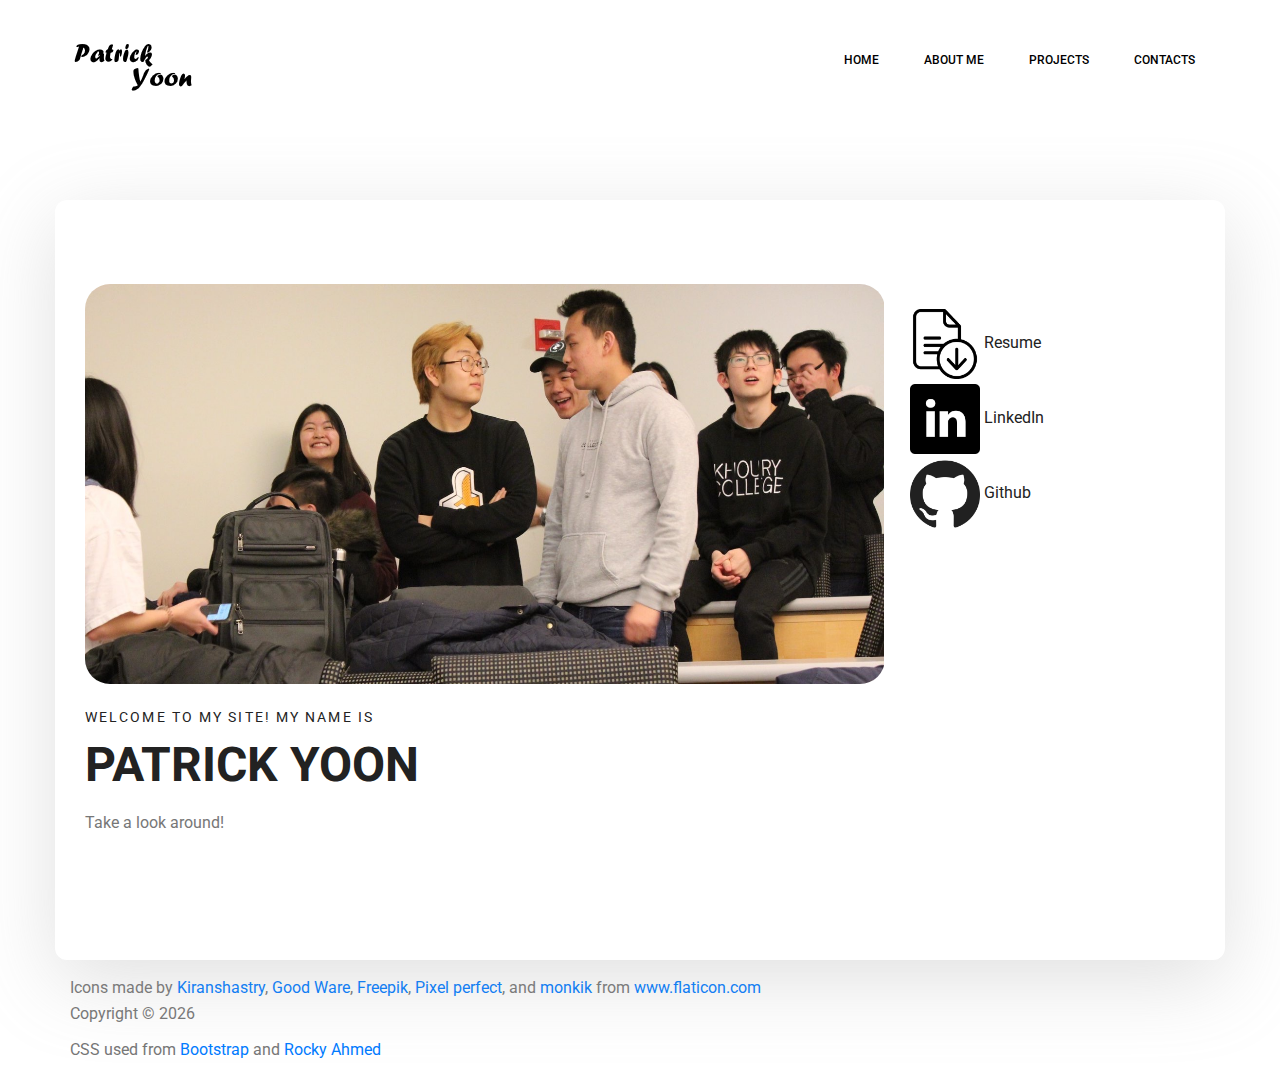
==== commit 50d3ada4: "updated resume and descriptions" ====
--- a/index.html
+++ b/index.html
@@ -69,7 +69,7 @@
                     <div id="socialsAndLinks" class="media-body">
                         <ul class="list basic_info">
                             <li class="socialLists">
-                                <a class="socialLinks" href="img/actualResume.pdf"><img src="img/download.png" class="socialImages"> Resume </a>
+                                <a class="socialLinks" href="img/PatrickYoonResume.pdf"><img src="img/download.png" class="socialImages"> Resume </a>
 
                             </li>
                             <li class="socialLists">
@@ -85,7 +85,7 @@
                         <div class="personal_text ">
                             <h5>Welcome to my site! My name is</h5>
                             <h3>Patrick Yoon</h3>
-                            <p>Take a look around, but please be gentle.</p>
+                            <p>Take a look around!</p>
                         </div>
 
                     </div>
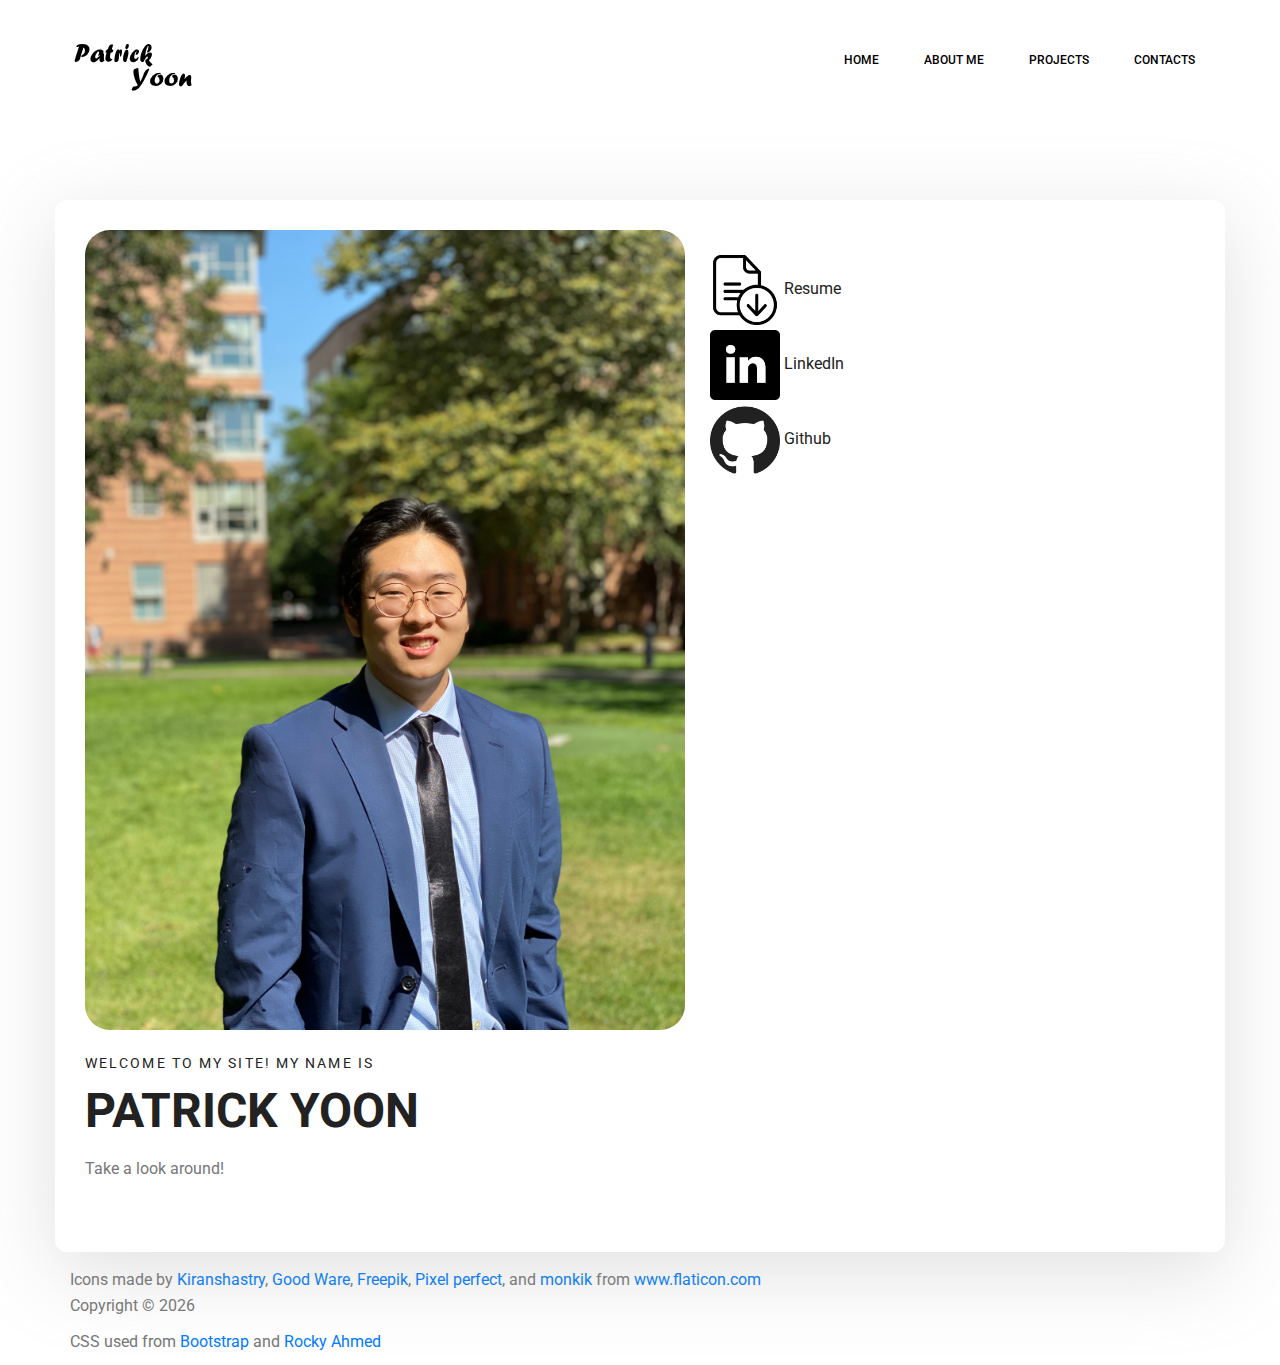
==== commit 8c5959ad: "updated pages and pictures" ====
--- a/index.html
+++ b/index.html
@@ -64,7 +64,7 @@
                 <div id="inBanner" class="banner_content">
                     <div id="mainImageDiv">
                         <!--class="d-flex"-->
-                        <img id="mainImage" src="img/mainpic3.png" alt>
+                        <img id="mainImage" src="img/mainpic4.jpg" alt>
                     </div>
                     <div id="socialsAndLinks" class="media-body">
                         <ul class="list basic_info">
--- a/css/personalStyle.css
+++ b/css/personalStyle.css
@@ -1,138 +1,138 @@
-    #mainImage {
-        border-radius: 25px;
-        max-width: 100%;
-        float: left;
-    }
-    
-    #socialsAndLinks {
-        padding-left: 25px;
-        padding-top: 25px;
-    }
-    
-    #socialsAndLinks2 {
-        vertical-align: middle;
-        padding-left: 25px;
-        padding-top: 25px;
-    }
-    
-    #mainText {
-        padding-top: 25px;
-        word-wrap: break-word;
-        clear: left
-    }
-    
-    .socialLinks {
-        color: inherit;
-    }
-    
-    .socialLinks2 {
-        padding-left: 10px;
-        color: inherit;
-    }
-    
-    .socialImages {
-        width: 70px;
-        height: 70px;
-    }
-    
-    .socialImages2 {
-        width: 70px;
-        height: 70px;
-        margin-right: 10px;
-    }
-    
-    .socialLists {
-        padding-bottom: 5px;
-    }
-    
-    .socialLists2 {
-        padding-bottom: 15px;
-    }
-    
-    #footerArea {
-        padding-top: 15px;
-        display: absolute;
-        height: 0px;
-        top: 40%;
-    }
-    
-    .titleSeparate {
-        font-size: 10vw;
-        word-wrap: break-word;
-    }
-    
-    #aboutPic {
-        vertical-align: middle;
-        border-radius: 25px;
-        width: 100%;
-        height: 100%;
-    }
-    
-    #mainTitle {
-        vertical-align: middle;
-        margin: auto;
-        color: #000;
-        text-align: middle;
-    }
-    
-    #design-cast {
-        display: flex;
-        flex-wrap: wrap;
-    }
-    
-    .member {
-        flex: 0 48%;
-        margin: 1% 1% 45px 1%;
-    }
-    
-    .member img {
-        max-width: 70%;
-        display: block;
-    }
-    
-    @media (max-width:480px) {
-        .member {
-            flex: 0 100%
-        }
-    }
-    
-    #projectIDName {
-        padding-top: 15px;
-    }
-    
-    .name {
-        color: #000;
-    }
-    
-    .ioverlay {
-        position: absolute;
-        top: 0;
-        bottom: 0;
-        left: 0;
-        right: 0;
-        height: 100%;
-        width: 100%;
-        opacity: 0;
-        transition: .5s ease;
-        background-color: #008CBA;
-    }
-    
-    .itext {
-        color: white;
-        font-size: 20px;
-        position: absolute;
-        top: 50%;
-        left: 50%;
-        -webkit-transform: translate(-50%, -50%);
-        -ms-transform: translate(-50%, -50%);
-        transform: translate(-50%, -50%);
-        text-align: center;
-    }
-    
-    #btn_link_container {
-        display: flex;
-    }
-    
-    .btn_links {
-        flex: 1;
-    }+#mainImage {
+    border-radius: 25px;
+    max-width: 600px;
+    float: left;
+}
+
+#socialsAndLinks {
+    padding-left: 25px;
+    padding-top: 25px;
+}
+
+#socialsAndLinks2 {
+    vertical-align: middle;
+    padding-left: 25px;
+    padding-top: 25px;
+}
+
+#mainText {
+    padding-top: 25px;
+    word-wrap: break-word;
+    clear: left
+}
+
+.socialLinks {
+    color: inherit;
+}
+
+.socialLinks2 {
+    padding-left: 10px;
+    color: inherit;
+}
+
+.socialImages {
+    width: 70px;
+    height: 70px;
+}
+
+.socialImages2 {
+    width: 70px;
+    height: 70px;
+    margin-right: 10px;
+}
+
+.socialLists {
+    padding-bottom: 5px;
+}
+
+.socialLists2 {
+    padding-bottom: 15px;
+}
+
+#footerArea {
+    padding-top: 15px;
+    display: absolute;
+    height: 0px;
+    top: 40%;
+}
+
+.titleSeparate {
+    font-size: 10vw;
+    word-wrap: break-word;
+}
+
+#aboutPic {
+    vertical-align: middle;
+    border-radius: 25px;
+    width: 100%;
+    height: 100%;
+}
+
+#mainTitle {
+    vertical-align: middle;
+    margin: auto;
+    color: #000;
+    text-align: middle;
+}
+
+#design-cast {
+    display: flex;
+    flex-wrap: wrap;
+}
+
+.member {
+    flex: 0 48%;
+    margin: 1% 1% 45px 1%;
+}
+
+.member img {
+    max-width: 70%;
+    display: block;
+}
+
+@media (max-width:480px) {
+    .member {
+        flex: 0 100%
+    }
+}
+
+#projectIDName {
+    padding-top: 15px;
+}
+
+.name {
+    color: #000;
+}
+
+.ioverlay {
+    position: absolute;
+    top: 0;
+    bottom: 0;
+    left: 0;
+    right: 0;
+    height: 100%;
+    width: 100%;
+    opacity: 0;
+    transition: .5s ease;
+    background-color: #008CBA;
+}
+
+.itext {
+    color: white;
+    font-size: 20px;
+    position: absolute;
+    top: 50%;
+    left: 50%;
+    -webkit-transform: translate(-50%, -50%);
+    -ms-transform: translate(-50%, -50%);
+    transform: translate(-50%, -50%);
+    text-align: center;
+}
+
+#btn_link_container {
+    display: flex;
+}
+
+.btn_links {
+    flex: 1;
+}